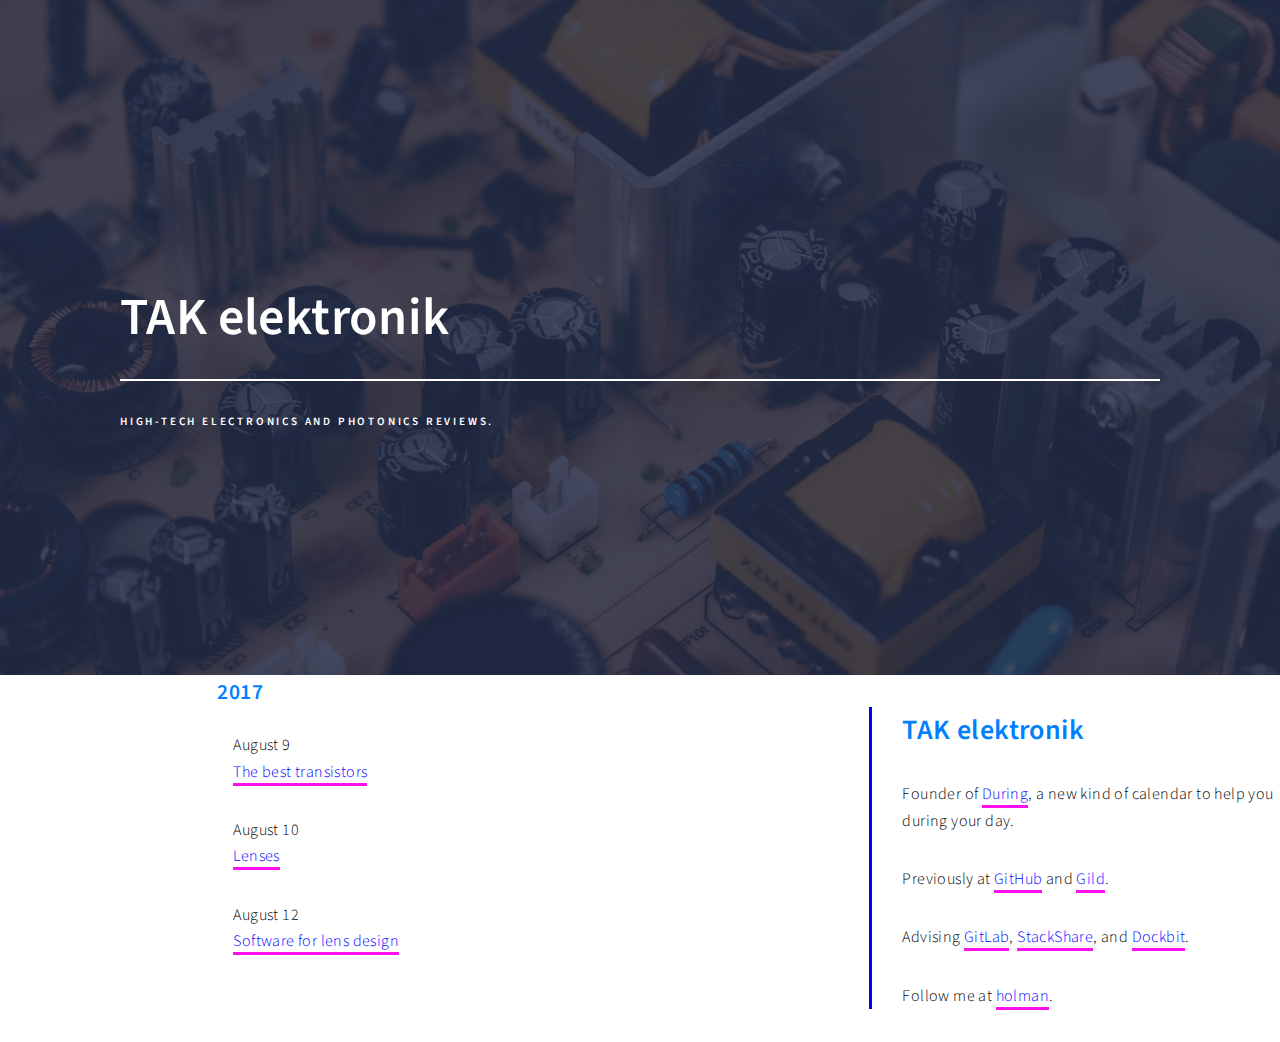
==== index.html @ 02c99e0f "pages updates" ====
<!DOCTYPE HTML>
<!--
	Forty by HTML5 UP
	html5up.net | @ajlkn
	Free for personal and commercial use under the CCA 3.0 license (html5up.net/license)
-->
<html>
<head>
	<title>TAK Elektronik</title>
	<meta charset="utf-8" />
	<meta name="viewport" content="width=device-width, initial-scale=1, user-scalable=no" />
	<!--[if lte IE 8]><script src="assets/js/ie/html5shiv.js"></script><![endif]-->
	<link rel="stylesheet" href="assets/css/main.css" />
	<!--[if lte IE 9]><link rel="stylesheet" href="assets/css/ie9.css" /><![endif]-->
	<!--[if lte IE 8]><link rel="stylesheet" href="assets/css/ie8.css" /><![endif]-->

	<script>
	(function(i,s,o,g,r,a,m){i['GoogleAnalyticsObject']=r;i[r]=i[r]||function(){
		(i[r].q=i[r].q||[]).push(arguments)},i[r].l=1*new Date();a=s.createElement(o),
		m=s.getElementsByTagName(o)[0];a.async=1;a.src=g;m.parentNode.insertBefore(a,m)
	})(window,document,'script','https://www.google-analytics.com/analytics.js','ga');

	ga('create', 'UA-43130832-2', 'auto');
	ga('send', 'pageview');

	</script>
</head>
<body>

<!-- Wrapper -->
<div id="wrapper">

	<!-- Banner image -->
	<section id="banner" class="major">
		<div class="inner">
			<header class="major">
				<h1 style="color:#ffffff">TAK elektronik</h1>
			</header>
			<div class="content">
				<p style="color:#ffffff">High-tech electronics and photonics reviews.
				</p>
			</div>
		</div>
	</section>

	<!-- Review Entries -->
	<div id="main">
		<section>
			<div class="row">
				<div class="2u">
					<p></p>
				</div>
				<div class="6u 12u$(small)">
					<h3>2017</h3>

					<ul>
						<span>August 9</span>
						<p>
							<a href="/posts/women-in-the-room">The best transistors</a>
						</p>
					</ul>



					<ul>
						<span>August 10</span>
						<p>
							<a href="/posts/three-quotes-from-early-githubbers" class="f4">Lenses</a>
						</p>
					</ul>



					<ul>
						<span>August 12</span>
						<p>
							<a href="/posts/start-up-your-startup" class="f4">Software for lens design</a>
						</p>
					</ul>
				</div>

				<div class="4u 12u$(small)">
					<div>
						<p>
						</p>
					</div>
					<div style="border-left:solid blue 3px; padding-left: 30px">
						<h2>
							<a href="/">TAK elektronik</a>
						</h2>


						<p>Founder of <a href="http://during.com">During</a>, a new kind of calendar to help you during your day.</p>
						<p>Previously at <a href="https://twitter.com/github">GitHub</a> and <a href="https://twitter.com/gild">Gild</a>.</p>
						<p>Advising <a href="https://gitlab.com">GitLab</a>, <a href="https://stackshare.io">StackShare</a>, and <a href="https://dockbit.com">Dockbit</a>.</p>
						<p>Follow me at <a href="https://twitter.com/holman"><span class="ss-twitter f6 primary v-mid"></span> holman</a>.</p>
					</div>
				</div>
			</div>
		</section>
	</div>
</div>
<!-- Contact -->

<!-- Scripts -->
			<script src="assets/js/jquery.min.js"></script>
			<script src="assets/js/jquery.scrolly.min.js"></script>
			<script src="assets/js/jquery.scrollex.min.js"></script>
			<script src="assets/js/skel.min.js"></script>
			<script src="assets/js/util.js"></script>
			<!--[if lte IE 8]><script src="assets/js/ie/respond.min.js"></script><![endif]-->
			<script src="assets/js/main.js"></script>

	</body>
</html>
---- assets/css/main.css ----
@import url(font-awesome.min.css);
@import url("https://fonts.googleapis.com/css?family=Source+Sans+Pro:300,300italic,600,600italic");

/*
	Forty by HTML5 UP
	html5up.net | @ajlkn
	Free for personal and commercial use under the CCA 3.0 license (html5up.net/license)
*/

/* Reset */

	html, body, div, span, applet, object, iframe, h1, h2, h3, h4, h5, h6, p, blockquote, pre, a, abbr, acronym, address, big, cite, code, del, dfn, em, img, ins, kbd, q, s, samp, small, strike, strong, sub, sup, tt, var, b, u, i, center, dl, dt, dd, ol, ul, li, fieldset, form, label, legend, table, caption, tbody, tfoot, thead, tr, th, td, article, aside, canvas, details, embed, figure, figcaption, footer, header, hgroup, menu, nav, output, ruby, section, summary, time, mark, audio, video {
		margin: 0;
		padding: 0;
		border: 0;
		font-size: 100%;
		font: inherit;
		vertical-align: baseline;
	}

	article, aside, details, figcaption, figure, footer, header, hgroup, menu, nav, section {
		display: block;
	}

	body {
		line-height: 1;
	}

	ol, ul {
		list-style: none;
	}

	blockquote, q {
		quotes: none;
	}

	blockquote:before, blockquote:after, q:before, q:after {
		content: '';
		content: none;
	}

	table {
		border-collapse: collapse;
		border-spacing: 0;
	}

	body {
		-webkit-text-size-adjust: none;
	}

/* Box Model */

	*, *:before, *:after {
		-moz-box-sizing: border-box;
		-webkit-box-sizing: border-box;
		box-sizing: border-box;
	}

/* Grid */

	.row {
		border-bottom: solid 1px transparent;
		-moz-box-sizing: border-box;
		-webkit-box-sizing: border-box;
		box-sizing: border-box;
	}

	.row > * {
		float: left;
		-moz-box-sizing: border-box;
		-webkit-box-sizing: border-box;
		box-sizing: border-box;
	}

	.row:after, .row:before {
		content: '';
		display: block;
		clear: both;
		height: 0;
	}

	.row.uniform > * > :first-child {
		margin-top: 0;
	}

	.row.uniform > * > :last-child {
		margin-bottom: 0;
	}

	.row.\30 \25 > * {
		padding: 0 0 0 0em;
	}

	.row.\30 \25 {
		margin: 0 0 -1px 0em;
	}

	.row.uniform.\30 \25 > * {
		padding: 0em 0 0 0em;
	}

	.row.uniform.\30 \25 {
		margin: 0em 0 -1px 0em;
	}

	.row > * {
		padding: 0 0 0 2em;
	}

	.row {
		margin: 0 0 -1px -2em;
	}

	.row.uniform > * {
		padding: 2em 0 0 2em;
	}

	.row.uniform {
		margin: -2em 0 -1px -2em;
	}

	.row.\32 00\25 > * {
		padding: 0 0 0 4em;
	}

	.row.\32 00\25 {
		margin: 0 0 -1px -4em;
	}

	.row.uniform.\32 00\25 > * {
		padding: 4em 0 0 4em;
	}

	.row.uniform.\32 00\25 {
		margin: -4em 0 -1px -4em;
	}

	.row.\31 50\25 > * {
		padding: 0 0 0 3em;
	}

	.row.\31 50\25 {
		margin: 0 0 -1px -3em;
	}

	.row.uniform.\31 50\25 > * {
		padding: 3em 0 0 3em;
	}

	.row.uniform.\31 50\25 {
		margin: -3em 0 -1px -3em;
	}

	.row.\35 0\25 > * {
		padding: 0 0 0 1em;
	}

	.row.\35 0\25 {
		margin: 0 0 -1px -1em;
	}

	.row.uniform.\35 0\25 > * {
		padding: 1em 0 0 1em;
	}

	.row.uniform.\35 0\25 {
		margin: -1em 0 -1px -1em;
	}

	.row.\32 5\25 > * {
		padding: 0 0 0 0.5em;
	}

	.row.\32 5\25 {
		margin: 0 0 -1px -0.5em;
	}

	.row.uniform.\32 5\25 > * {
		padding: 0.5em 0 0 0.5em;
	}

	.row.uniform.\32 5\25 {
		margin: -0.5em 0 -1px -0.5em;
	}

	.\31 2u, .\31 2u\24 {
		width: 100%;
		clear: none;
		margin-left: 0;
	}

	.\31 1u, .\31 1u\24 {
		width: 91.6666666667%;
		clear: none;
		margin-left: 0;
	}

	.\31 0u, .\31 0u\24 {
		width: 83.3333333333%;
		clear: none;
		margin-left: 0;
	}

	.\39 u, .\39 u\24 {
		width: 75%;
		clear: none;
		margin-left: 0;
	}

	.\38 u, .\38 u\24 {
		width: 66.6666666667%;
		clear: none;
		margin-left: 0;
	}

	.\37 u, .\37 u\24 {
		width: 58.3333333333%;
		clear: none;
		margin-left: 0;
	}

	.\36 u, .\36 u\24 {
		width: 50%;
		clear: none;
		margin-left: 0;
	}

	.\35 u, .\35 u\24 {
		width: 41.6666666667%;
		clear: none;
		margin-left: 0;
	}

	.\34 u, .\34 u\24 {
		width: 33.3333333333%;
		clear: none;
		margin-left: 0;
	}

	.\33 u, .\33 u\24 {
		width: 25%;
		clear: none;
		margin-left: 0;
	}

	.\32 u, .\32 u\24 {
		width: 16.6666666667%;
		clear: none;
		margin-left: 0;
	}

	.\31 u, .\31 u\24 {
		width: 8.3333333333%;
		clear: none;
		margin-left: 0;
	}

	.\31 2u\24 + *,
	.\31 1u\24 + *,
	.\31 0u\24 + *,
	.\39 u\24 + *,
	.\38 u\24 + *,
	.\37 u\24 + *,
	.\36 u\24 + *,
	.\35 u\24 + *,
	.\34 u\24 + *,
	.\33 u\24 + *,
	.\32 u\24 + *,
	.\31 u\24 + * {
		clear: left;
	}

	.\-11u {
		margin-left: 91.66667%;
	}

	.\-10u {
		margin-left: 83.33333%;
	}

	.\-9u {
		margin-left: 75%;
	}

	.\-8u {
		margin-left: 66.66667%;
	}

	.\-7u {
		margin-left: 58.33333%;
	}

	.\-6u {
		margin-left: 50%;
	}

	.\-5u {
		margin-left: 41.66667%;
	}

	.\-4u {
		margin-left: 33.33333%;
	}

	.\-3u {
		margin-left: 25%;
	}

	.\-2u {
		margin-left: 16.66667%;
	}

	.\-1u {
		margin-left: 8.33333%;
	}

	@media screen and (max-width: 1680px) {

		.row > * {
			padding: 0 0 0 2em;
		}

		.row {
			margin: 0 0 -1px -2em;
		}

		.row.uniform > * {
			padding: 2em 0 0 2em;
		}

		.row.uniform {
			margin: -2em 0 -1px -2em;
		}

		.row.\32 00\25 > * {
			padding: 0 0 0 4em;
		}

		.row.\32 00\25 {
			margin: 0 0 -1px -4em;
		}

		.row.uniform.\32 00\25 > * {
			padding: 4em 0 0 4em;
		}

		.row.uniform.\32 00\25 {
			margin: -4em 0 -1px -4em;
		}

		.row.\31 50\25 > * {
			padding: 0 0 0 3em;
		}

		.row.\31 50\25 {
			margin: 0 0 -1px -3em;
		}

		.row.uniform.\31 50\25 > * {
			padding: 3em 0 0 3em;
		}

		.row.uniform.\31 50\25 {
			margin: -3em 0 -1px -3em;
		}

		.row.\35 0\25 > * {
			padding: 0 0 0 1em;
		}

		.row.\35 0\25 {
			margin: 0 0 -1px -1em;
		}

		.row.uniform.\35 0\25 > * {
			padding: 1em 0 0 1em;
		}

		.row.uniform.\35 0\25 {
			margin: -1em 0 -1px -1em;
		}

		.row.\32 5\25 > * {
			padding: 0 0 0 0.5em;
		}

		.row.\32 5\25 {
			margin: 0 0 -1px -0.5em;
		}

		.row.uniform.\32 5\25 > * {
			padding: 0.5em 0 0 0.5em;
		}

		.row.uniform.\32 5\25 {
			margin: -0.5em 0 -1px -0.5em;
		}

		.\31 2u\28xlarge\29, .\31 2u\24\28xlarge\29 {
			width: 100%;
			clear: none;
			margin-left: 0;
		}

		.\31 1u\28xlarge\29, .\31 1u\24\28xlarge\29 {
			width: 91.6666666667%;
			clear: none;
			margin-left: 0;
		}

		.\31 0u\28xlarge\29, .\31 0u\24\28xlarge\29 {
			width: 83.3333333333%;
			clear: none;
			margin-left: 0;
		}

		.\39 u\28xlarge\29, .\39 u\24\28xlarge\29 {
			width: 75%;
			clear: none;
			margin-left: 0;
		}

		.\38 u\28xlarge\29, .\38 u\24\28xlarge\29 {
			width: 66.6666666667%;
			clear: none;
			margin-left: 0;
		}

		.\37 u\28xlarge\29, .\37 u\24\28xlarge\29 {
			width: 58.3333333333%;
			clear: none;
			margin-left: 0;
		}

		.\36 u\28xlarge\29, .\36 u\24\28xlarge\29 {
			width: 50%;
			clear: none;
			margin-left: 0;
		}

		.\35 u\28xlarge\29, .\35 u\24\28xlarge\29 {
			width: 41.6666666667%;
			clear: none;
			margin-left: 0;
		}

		.\34 u\28xlarge\29, .\34 u\24\28xlarge\29 {
			width: 33.3333333333%;
			clear: none;
			margin-left: 0;
		}

		.\33 u\28xlarge\29, .\33 u\24\28xlarge\29 {
			width: 25%;
			clear: none;
			margin-left: 0;
		}

		.\32 u\28xlarge\29, .\32 u\24\28xlarge\29 {
			width: 16.6666666667%;
			clear: none;
			margin-left: 0;
		}

		.\31 u\28xlarge\29, .\31 u\24\28xlarge\29 {
			width: 8.3333333333%;
			clear: none;
			margin-left: 0;
		}

		.\31 2u\24\28xlarge\29 + *,
		.\31 1u\24\28xlarge\29 + *,
		.\31 0u\24\28xlarge\29 + *,
		.\39 u\24\28xlarge\29 + *,
		.\38 u\24\28xlarge\29 + *,
		.\37 u\24\28xlarge\29 + *,
		.\36 u\24\28xlarge\29 + *,
		.\35 u\24\28xlarge\29 + *,
		.\34 u\24\28xlarge\29 + *,
		.\33 u\24\28xlarge\29 + *,
		.\32 u\24\28xlarge\29 + *,
		.\31 u\24\28xlarge\29 + * {
			clear: left;
		}

		.\-11u\28xlarge\29 {
			margin-left: 91.66667%;
		}

		.\-10u\28xlarge\29 {
			margin-left: 83.33333%;
		}

		.\-9u\28xlarge\29 {
			margin-left: 75%;
		}

		.\-8u\28xlarge\29 {
			margin-left: 66.66667%;
		}

		.\-7u\28xlarge\29 {
			margin-left: 58.33333%;
		}

		.\-6u\28xlarge\29 {
			margin-left: 50%;
		}

		.\-5u\28xlarge\29 {
			margin-left: 41.66667%;
		}

		.\-4u\28xlarge\29 {
			margin-left: 33.33333%;
		}

		.\-3u\28xlarge\29 {
			margin-left: 25%;
		}

		.\-2u\28xlarge\29 {
			margin-left: 16.66667%;
		}

		.\-1u\28xlarge\29 {
			margin-left: 8.33333%;
		}

	}

	@media screen and (max-width: 1280px) {

		.row > * {
			padding: 0 0 0 1.5em;
		}

		.row {
			margin: 0 0 -1px -1.5em;
		}

		.row.uniform > * {
			padding: 1.5em 0 0 1.5em;
		}

		.row.uniform {
			margin: -1.5em 0 -1px -1.5em;
		}

		.row.\32 00\25 > * {
			padding: 0 0 0 3em;
		}

		.row.\32 00\25 {
			margin: 0 0 -1px -3em;
		}

		.row.uniform.\32 00\25 > * {
			padding: 3em 0 0 3em;
		}

		.row.uniform.\32 00\25 {
			margin: -3em 0 -1px -3em;
		}

		.row.\31 50\25 > * {
			padding: 0 0 0 2.25em;
		}

		.row.\31 50\25 {
			margin: 0 0 -1px -2.25em;
		}

		.row.uniform.\31 50\25 > * {
			padding: 2.25em 0 0 2.25em;
		}

		.row.uniform.\31 50\25 {
			margin: -2.25em 0 -1px -2.25em;
		}

		.row.\35 0\25 > * {
			padding: 0 0 0 0.75em;
		}

		.row.\35 0\25 {
			margin: 0 0 -1px -0.75em;
		}

		.row.uniform.\35 0\25 > * {
			padding: 0.75em 0 0 0.75em;
		}

		.row.uniform.\35 0\25 {
			margin: -0.75em 0 -1px -0.75em;
		}

		.row.\32 5\25 > * {
			padding: 0 0 0 0.375em;
		}

		.row.\32 5\25 {
			margin: 0 0 -1px -0.375em;
		}

		.row.uniform.\32 5\25 > * {
			padding: 0.375em 0 0 0.375em;
		}

		.row.uniform.\32 5\25 {
			margin: -0.375em 0 -1px -0.375em;
		}

		.\31 2u\28large\29, .\31 2u\24\28large\29 {
			width: 100%;
			clear: none;
			margin-left: 0;
		}

		.\31 1u\28large\29, .\31 1u\24\28large\29 {
			width: 91.6666666667%;
			clear: none;
			margin-left: 0;
		}

		.\31 0u\28large\29, .\31 0u\24\28large\29 {
			width: 83.3333333333%;
			clear: none;
			margin-left: 0;
		}

		.\39 u\28large\29, .\39 u\24\28large\29 {
			width: 75%;
			clear: none;
			margin-left: 0;
		}

		.\38 u\28large\29, .\38 u\24\28large\29 {
			width: 66.6666666667%;
			clear: none;
			margin-left: 0;
		}

		.\37 u\28large\29, .\37 u\24\28large\29 {
			width: 58.3333333333%;
			clear: none;
			margin-left: 0;
		}

		.\36 u\28large\29, .\36 u\24\28large\29 {
			width: 50%;
			clear: none;
			margin-left: 0;
		}

		.\35 u\28large\29, .\35 u\24\28large\29 {
			width: 41.6666666667%;
			clear: none;
			margin-left: 0;
		}

		.\34 u\28large\29, .\34 u\24\28large\29 {
			width: 33.3333333333%;
			clear: none;
			margin-left: 0;
		}

		.\33 u\28large\29, .\33 u\24\28large\29 {
			width: 25%;
			clear: none;
			margin-left: 0;
		}

		.\32 u\28large\29, .\32 u\24\28large\29 {
			width: 16.6666666667%;
			clear: none;
			margin-left: 0;
		}

		.\31 u\28large\29, .\31 u\24\28large\29 {
			width: 8.3333333333%;
			clear: none;
			margin-left: 0;
		}

		.\31 2u\24\28large\29 + *,
		.\31 1u\24\28large\29 + *,
		.\31 0u\24\28large\29 + *,
		.\39 u\24\28large\29 + *,
		.\38 u\24\28large\29 + *,
		.\37 u\24\28large\29 + *,
		.\36 u\24\28large\29 + *,
		.\35 u\24\28large\29 + *,
		.\34 u\24\28large\29 + *,
		.\33 u\24\28large\29 + *,
		.\32 u\24\28large\29 + *,
		.\31 u\24\28large\29 + * {
			clear: left;
		}

		.\-11u\28large\29 {
			margin-left: 91.66667%;
		}

		.\-10u\28large\29 {
			margin-left: 83.33333%;
		}

		.\-9u\28large\29 {
			margin-left: 75%;
		}

		.\-8u\28large\29 {
			margin-left: 66.66667%;
		}

		.\-7u\28large\29 {
			margin-left: 58.33333%;
		}

		.\-6u\28large\29 {
			margin-left: 50%;
		}

		.\-5u\28large\29 {
			margin-left: 41.66667%;
		}

		.\-4u\28large\29 {
			margin-left: 33.33333%;
		}

		.\-3u\28large\29 {
			margin-left: 25%;
		}

		.\-2u\28large\29 {
			margin-left: 16.66667%;
		}

		.\-1u\28large\29 {
			margin-left: 8.33333%;
		}

	}

	@media screen and (max-width: 980px) {

		.row > * {
			padding: 0 0 0 1.5em;
		}

		.row {
			margin: 0 0 -1px -1.5em;
		}

		.row.uniform > * {
			padding: 1.5em 0 0 1.5em;
		}

		.row.uniform {
			margin: -1.5em 0 -1px -1.5em;
		}

		.row.\32 00\25 > * {
			padding: 0 0 0 3em;
		}

		.row.\32 00\25 {
			margin: 0 0 -1px -3em;
		}

		.row.uniform.\32 00\25 > * {
			padding: 3em 0 0 3em;
		}

		.row.uniform.\32 00\25 {
			margin: -3em 0 -1px -3em;
		}

		.row.\31 50\25 > * {
			padding: 0 0 0 2.25em;
		}

		.row.\31 50\25 {
			margin: 0 0 -1px -2.25em;
		}

		.row.uniform.\31 50\25 > * {
			padding: 2.25em 0 0 2.25em;
		}

		.row.uniform.\31 50\25 {
			margin: -2.25em 0 -1px -2.25em;
		}

		.row.\35 0\25 > * {
			padding: 0 0 0 0.75em;
		}

		.row.\35 0\25 {
			margin: 0 0 -1px -0.75em;
		}

		.row.uniform.\35 0\25 > * {
			padding: 0.75em 0 0 0.75em;
		}

		.row.uniform.\35 0\25 {
			margin: -0.75em 0 -1px -0.75em;
		}

		.row.\32 5\25 > * {
			padding: 0 0 0 0.375em;
		}

		.row.\32 5\25 {
			margin: 0 0 -1px -0.375em;
		}

		.row.uniform.\32 5\25 > * {
			padding: 0.375em 0 0 0.375em;
		}

		.row.uniform.\32 5\25 {
			margin: -0.375em 0 -1px -0.375em;
		}

		.\31 2u\28medium\29, .\31 2u\24\28medium\29 {
			width: 100%;
			clear: none;
			margin-left: 0;
		}

		.\31 1u\28medium\29, .\31 1u\24\28medium\29 {
			width: 91.6666666667%;
			clear: none;
			margin-left: 0;
		}

		.\31 0u\28medium\29, .\31 0u\24\28medium\29 {
			width: 83.3333333333%;
			clear: none;
			margin-left: 0;
		}

		.\39 u\28medium\29, .\39 u\24\28medium\29 {
			width: 75%;
			clear: none;
			margin-left: 0;
		}

		.\38 u\28medium\29, .\38 u\24\28medium\29 {
			width: 66.6666666667%;
			clear: none;
			margin-left: 0;
		}

		.\37 u\28medium\29, .\37 u\24\28medium\29 {
			width: 58.3333333333%;
			clear: none;
			margin-left: 0;
		}

		.\36 u\28medium\29, .\36 u\24\28medium\29 {
			width: 50%;
			clear: none;
			margin-left: 0;
		}

		.\35 u\28medium\29, .\35 u\24\28medium\29 {
			width: 41.6666666667%;
			clear: none;
			margin-left: 0;
		}

		.\34 u\28medium\29, .\34 u\24\28medium\29 {
			width: 33.3333333333%;
			clear: none;
			margin-left: 0;
		}

		.\33 u\28medium\29, .\33 u\24\28medium\29 {
			width: 25%;
			clear: none;
			margin-left: 0;
		}

		.\32 u\28medium\29, .\32 u\24\28medium\29 {
			width: 16.6666666667%;
			clear: none;
			margin-left: 0;
		}

		.\31 u\28medium\29, .\31 u\24\28medium\29 {
			width: 8.3333333333%;
			clear: none;
			margin-left: 0;
		}

		.\31 2u\24\28medium\29 + *,
		.\31 1u\24\28medium\29 + *,
		.\31 0u\24\28medium\29 + *,
		.\39 u\24\28medium\29 + *,
		.\38 u\24\28medium\29 + *,
		.\37 u\24\28medium\29 + *,
		.\36 u\24\28medium\29 + *,
		.\35 u\24\28medium\29 + *,
		.\34 u\24\28medium\29 + *,
		.\33 u\24\28medium\29 + *,
		.\32 u\24\28medium\29 + *,
		.\31 u\24\28medium\29 + * {
			clear: left;
		}

		.\-11u\28medium\29 {
			margin-left: 91.66667%;
		}

		.\-10u\28medium\29 {
			margin-left: 83.33333%;
		}

		.\-9u\28medium\29 {
			margin-left: 75%;
		}

		.\-8u\28medium\29 {
			margin-left: 66.66667%;
		}

		.\-7u\28medium\29 {
			margin-left: 58.33333%;
		}

		.\-6u\28medium\29 {
			margin-left: 50%;
		}

		.\-5u\28medium\29 {
			margin-left: 41.66667%;
		}

		.\-4u\28medium\29 {
			margin-left: 33.33333%;
		}

		.\-3u\28medium\29 {
			margin-left: 25%;
		}

		.\-2u\28medium\29 {
			margin-left: 16.66667%;
		}

		.\-1u\28medium\29 {
			margin-left: 8.33333%;
		}

	}

	@media screen and (max-width: 736px) {

		.row > * {
			padding: 0 0 0 1.25em;
		}

		.row {
			margin: 0 0 -1px -1.25em;
		}

		.row.uniform > * {
			padding: 1.25em 0 0 1.25em;
		}

		.row.uniform {
			margin: -1.25em 0 -1px -1.25em;
		}

		.row.\32 00\25 > * {
			padding: 0 0 0 2.5em;
		}

		.row.\32 00\25 {
			margin: 0 0 -1px -2.5em;
		}

		.row.uniform.\32 00\25 > * {
			padding: 2.5em 0 0 2.5em;
		}

		.row.uniform.\32 00\25 {
			margin: -2.5em 0 -1px -2.5em;
		}

		.row.\31 50\25 > * {
			padding: 0 0 0 1.875em;
		}

		.row.\31 50\25 {
			margin: 0 0 -1px -1.875em;
		}

		.row.uniform.\31 50\25 > * {
			padding: 1.875em 0 0 1.875em;
		}

		.row.uniform.\31 50\25 {
			margin: -1.875em 0 -1px -1.875em;
		}

		.row.\35 0\25 > * {
			padding: 0 0 0 0.625em;
		}

		.row.\35 0\25 {
			margin: 0 0 -1px -0.625em;
		}

		.row.uniform.\35 0\25 > * {
			padding: 0.625em 0 0 0.625em;
		}

		.row.uniform.\35 0\25 {
			margin: -0.625em 0 -1px -0.625em;
		}

		.row.\32 5\25 > * {
			padding: 0 0 0 0.3125em;
		}

		.row.\32 5\25 {
			margin: 0 0 -1px -0.3125em;
		}

		.row.uniform.\32 5\25 > * {
			padding: 0.3125em 0 0 0.3125em;
		}

		.row.uniform.\32 5\25 {
			margin: -0.3125em 0 -1px -0.3125em;
		}

		.\31 2u\28small\29, .\31 2u\24\28small\29 {
			width: 100%;
			clear: none;
			margin-left: 0;
		}

		.\31 1u\28small\29, .\31 1u\24\28small\29 {
			width: 91.6666666667%;
			clear: none;
			margin-left: 0;
		}

		.\31 0u\28small\29, .\31 0u\24\28small\29 {
			width: 83.3333333333%;
			clear: none;
			margin-left: 0;
		}

		.\39 u\28small\29, .\39 u\24\28small\29 {
			width: 75%;
			clear: none;
			margin-left: 0;
		}

		.\38 u\28small\29, .\38 u\24\28small\29 {
			width: 66.6666666667%;
			clear: none;
			margin-left: 0;
		}

		.\37 u\28small\29, .\37 u\24\28small\29 {
			width: 58.3333333333%;
			clear: none;
			margin-left: 0;
		}

		.\36 u\28small\29, .\36 u\24\28small\29 {
			width: 50%;
			clear: none;
			margin-left: 0;
		}

		.\35 u\28small\29, .\35 u\24\28small\29 {
			width: 41.6666666667%;
			clear: none;
			margin-left: 0;
		}

		.\34 u\28small\29, .\34 u\24\28small\29 {
			width: 33.3333333333%;
			clear: none;
			margin-left: 0;
		}

		.\33 u\28small\29, .\33 u\24\28small\29 {
			width: 25%;
			clear: none;
			margin-left: 0;
		}

		.\32 u\28small\29, .\32 u\24\28small\29 {
			width: 16.6666666667%;
			clear: none;
			margin-left: 0;
		}

		.\31 u\28small\29, .\31 u\24\28small\29 {
			width: 8.3333333333%;
			clear: none;
			margin-left: 0;
		}

		.\31 2u\24\28small\29 + *,
		.\31 1u\24\28small\29 + *,
		.\31 0u\24\28small\29 + *,
		.\39 u\24\28small\29 + *,
		.\38 u\24\28small\29 + *,
		.\37 u\24\28small\29 + *,
		.\36 u\24\28small\29 + *,
		.\35 u\24\28small\29 + *,
		.\34 u\24\28small\29 + *,
		.\33 u\24\28small\29 + *,
		.\32 u\24\28small\29 + *,
		.\31 u\24\28small\29 + * {
			clear: left;
		}

		.\-11u\28small\29 {
			margin-left: 91.66667%;
		}

		.\-10u\28small\29 {
			margin-left: 83.33333%;
		}

		.\-9u\28small\29 {
			margin-left: 75%;
		}

		.\-8u\28small\29 {
			margin-left: 66.66667%;
		}

		.\-7u\28small\29 {
			margin-left: 58.33333%;
		}

		.\-6u\28small\29 {
			margin-left: 50%;
		}

		.\-5u\28small\29 {
			margin-left: 41.66667%;
		}

		.\-4u\28small\29 {
			margin-left: 33.33333%;
		}

		.\-3u\28small\29 {
			margin-left: 25%;
		}

		.\-2u\28small\29 {
			margin-left: 16.66667%;
		}

		.\-1u\28small\29 {
			margin-left: 8.33333%;
		}

	}

	@media screen and (max-width: 480px) {

		.row > * {
			padding: 0 0 0 1.25em;
		}

		.row {
			margin: 0 0 -1px -1.25em;
		}

		.row.uniform > * {
			padding: 1.25em 0 0 1.25em;
		}

		.row.uniform {
			margin: -1.25em 0 -1px -1.25em;
		}

		.row.\32 00\25 > * {
			padding: 0 0 0 2.5em;
		}

		.row.\32 00\25 {
			margin: 0 0 -1px -2.5em;
		}

		.row.uniform.\32 00\25 > * {
			padding: 2.5em 0 0 2.5em;
		}

		.row.uniform.\32 00\25 {
			margin: -2.5em 0 -1px -2.5em;
		}

		.row.\31 50\25 > * {
			padding: 0 0 0 1.875em;
		}

		.row.\31 50\25 {
			margin: 0 0 -1px -1.875em;
		}

		.row.uniform.\31 50\25 > * {
			padding: 1.875em 0 0 1.875em;
		}

		.row.uniform.\31 50\25 {
			margin: -1.875em 0 -1px -1.875em;
		}

		.row.\35 0\25 > * {
			padding: 0 0 0 0.625em;
		}

		.row.\35 0\25 {
			margin: 0 0 -1px -0.625em;
		}

		.row.uniform.\35 0\25 > * {
			padding: 0.625em 0 0 0.625em;
		}

		.row.uniform.\35 0\25 {
			margin: -0.625em 0 -1px -0.625em;
		}

		.row.\32 5\25 > * {
			padding: 0 0 0 0.3125em;
		}

		.row.\32 5\25 {
			margin: 0 0 -1px -0.3125em;
		}

		.row.uniform.\32 5\25 > * {
			padding: 0.3125em 0 0 0.3125em;
		}

		.row.uniform.\32 5\25 {
			margin: -0.3125em 0 -1px -0.3125em;
		}

		.\31 2u\28xsmall\29, .\31 2u\24\28xsmall\29 {
			width: 100%;
			clear: none;
			margin-left: 0;
		}

		.\31 1u\28xsmall\29, .\31 1u\24\28xsmall\29 {
			width: 91.6666666667%;
			clear: none;
			margin-left: 0;
		}

		.\31 0u\28xsmall\29, .\31 0u\24\28xsmall\29 {
			width: 83.3333333333%;
			clear: none;
			margin-left: 0;
		}

		.\39 u\28xsmall\29, .\39 u\24\28xsmall\29 {
			width: 75%;
			clear: none;
			margin-left: 0;
		}

		.\38 u\28xsmall\29, .\38 u\24\28xsmall\29 {
			width: 66.6666666667%;
			clear: none;
			margin-left: 0;
		}

		.\37 u\28xsmall\29, .\37 u\24\28xsmall\29 {
			width: 58.3333333333%;
			clear: none;
			margin-left: 0;
		}

		.\36 u\28xsmall\29, .\36 u\24\28xsmall\29 {
			width: 50%;
			clear: none;
			margin-left: 0;
		}

		.\35 u\28xsmall\29, .\35 u\24\28xsmall\29 {
			width: 41.6666666667%;
			clear: none;
			margin-left: 0;
		}

		.\34 u\28xsmall\29, .\34 u\24\28xsmall\29 {
			width: 33.3333333333%;
			clear: none;
			margin-left: 0;
		}

		.\33 u\28xsmall\29, .\33 u\24\28xsmall\29 {
			width: 25%;
			clear: none;
			margin-left: 0;
		}

		.\32 u\28xsmall\29, .\32 u\24\28xsmall\29 {
			width: 16.6666666667%;
			clear: none;
			margin-left: 0;
		}

		.\31 u\28xsmall\29, .\31 u\24\28xsmall\29 {
			width: 8.3333333333%;
			clear: none;
			margin-left: 0;
		}

		.\31 2u\24\28xsmall\29 + *,
		.\31 1u\24\28xsmall\29 + *,
		.\31 0u\24\28xsmall\29 + *,
		.\39 u\24\28xsmall\29 + *,
		.\38 u\24\28xsmall\29 + *,
		.\37 u\24\28xsmall\29 + *,
		.\36 u\24\28xsmall\29 + *,
		.\35 u\24\28xsmall\29 + *,
		.\34 u\24\28xsmall\29 + *,
		.\33 u\24\28xsmall\29 + *,
		.\32 u\24\28xsmall\29 + *,
		.\31 u\24\28xsmall\29 + * {
			clear: left;
		}

		.\-11u\28xsmall\29 {
			margin-left: 91.66667%;
		}

		.\-10u\28xsmall\29 {
			margin-left: 83.33333%;
		}

		.\-9u\28xsmall\29 {
			margin-left: 75%;
		}

		.\-8u\28xsmall\29 {
			margin-left: 66.66667%;
		}

		.\-7u\28xsmall\29 {
			margin-left: 58.33333%;
		}

		.\-6u\28xsmall\29 {
			margin-left: 50%;
		}

		.\-5u\28xsmall\29 {
			margin-left: 41.66667%;
		}

		.\-4u\28xsmall\29 {
			margin-left: 33.33333%;
		}

		.\-3u\28xsmall\29 {
			margin-left: 25%;
		}

		.\-2u\28xsmall\29 {
			margin-left: 16.66667%;
		}

		.\-1u\28xsmall\29 {
			margin-left: 8.33333%;
		}

	}

	@media screen and (max-width: 360px) {

		.row > * {
			padding: 0 0 0 1.25em;
		}

		.row {
			margin: 0 0 -1px -1.25em;
		}

		.row.uniform > * {
			padding: 1.25em 0 0 1.25em;
		}

		.row.uniform {
			margin: -1.25em 0 -1px -1.25em;
		}

		.row.\32 00\25 > * {
			padding: 0 0 0 2.5em;
		}

		.row.\32 00\25 {
			margin: 0 0 -1px -2.5em;
		}

		.row.uniform.\32 00\25 > * {
			padding: 2.5em 0 0 2.5em;
		}

		.row.uniform.\32 00\25 {
			margin: -2.5em 0 -1px -2.5em;
		}

		.row.\31 50\25 > * {
			padding: 0 0 0 1.875em;
		}

		.row.\31 50\25 {
			margin: 0 0 -1px -1.875em;
		}

		.row.uniform.\31 50\25 > * {
			padding: 1.875em 0 0 1.875em;
		}

		.row.uniform.\31 50\25 {
			margin: -1.875em 0 -1px -1.875em;
		}

		.row.\35 0\25 > * {
			padding: 0 0 0 0.625em;
		}

		.row.\35 0\25 {
			margin: 0 0 -1px -0.625em;
		}

		.row.uniform.\35 0\25 > * {
			padding: 0.625em 0 0 0.625em;
		}

		.row.uniform.\35 0\25 {
			margin: -0.625em 0 -1px -0.625em;
		}

		.row.\32 5\25 > * {
			padding: 0 0 0 0.3125em;
		}

		.row.\32 5\25 {
			margin: 0 0 -1px -0.3125em;
		}

		.row.uniform.\32 5\25 > * {
			padding: 0.3125em 0 0 0.3125em;
		}

		.row.uniform.\32 5\25 {
			margin: -0.3125em 0 -1px -0.3125em;
		}

		.\31 2u\28xxsmall\29, .\31 2u\24\28xxsmall\29 {
			width: 100%;
			clear: none;
			margin-left: 0;
		}

		.\31 1u\28xxsmall\29, .\31 1u\24\28xxsmall\29 {
			width: 91.6666666667%;
			clear: none;
			margin-left: 0;
		}

		.\31 0u\28xxsmall\29, .\31 0u\24\28xxsmall\29 {
			width: 83.3333333333%;
			clear: none;
			margin-left: 0;
		}

		.\39 u\28xxsmall\29, .\39 u\24\28xxsmall\29 {
			width: 75%;
			clear: none;
			margin-left: 0;
		}

		.\38 u\28xxsmall\29, .\38 u\24\28xxsmall\29 {
			width: 66.6666666667%;
			clear: none;
			margin-left: 0;
		}

		.\37 u\28xxsmall\29, .\37 u\24\28xxsmall\29 {
			width: 58.3333333333%;
			clear: none;
			margin-left: 0;
		}

		.\36 u\28xxsmall\29, .\36 u\24\28xxsmall\29 {
			width: 50%;
			clear: none;
			margin-left: 0;
		}

		.\35 u\28xxsmall\29, .\35 u\24\28xxsmall\29 {
			width: 41.6666666667%;
			clear: none;
			margin-left: 0;
		}

		.\34 u\28xxsmall\29, .\34 u\24\28xxsmall\29 {
			width: 33.3333333333%;
			clear: none;
			margin-left: 0;
		}

		.\33 u\28xxsmall\29, .\33 u\24\28xxsmall\29 {
			width: 25%;
			clear: none;
			margin-left: 0;
		}

		.\32 u\28xxsmall\29, .\32 u\24\28xxsmall\29 {
			width: 16.6666666667%;
			clear: none;
			margin-left: 0;
		}

		.\31 u\28xxsmall\29, .\31 u\24\28xxsmall\29 {
			width: 8.3333333333%;
			clear: none;
			margin-left: 0;
		}

		.\31 2u\24\28xxsmall\29 + *,
		.\31 1u\24\28xxsmall\29 + *,
		.\31 0u\24\28xxsmall\29 + *,
		.\39 u\24\28xxsmall\29 + *,
		.\38 u\24\28xxsmall\29 + *,
		.\37 u\24\28xxsmall\29 + *,
		.\36 u\24\28xxsmall\29 + *,
		.\35 u\24\28xxsmall\29 + *,
		.\34 u\24\28xxsmall\29 + *,
		.\33 u\24\28xxsmall\29 + *,
		.\32 u\24\28xxsmall\29 + *,
		.\31 u\24\28xxsmall\29 + * {
			clear: left;
		}

		.\-11u\28xxsmall\29 {
			margin-left: 91.66667%;
		}

		.\-10u\28xxsmall\29 {
			margin-left: 83.33333%;
		}

		.\-9u\28xxsmall\29 {
			margin-left: 75%;
		}

		.\-8u\28xxsmall\29 {
			margin-left: 66.66667%;
		}

		.\-7u\28xxsmall\29 {
			margin-left: 58.33333%;
		}

		.\-6u\28xxsmall\29 {
			margin-left: 50%;
		}

		.\-5u\28xxsmall\29 {
			margin-left: 41.66667%;
		}

		.\-4u\28xxsmall\29 {
			margin-left: 33.33333%;
		}

		.\-3u\28xxsmall\29 {
			margin-left: 25%;
		}

		.\-2u\28xxsmall\29 {
			margin-left: 16.66667%;
		}

		.\-1u\28xxsmall\29 {
			margin-left: 8.33333%;
		}

	}

/* Basic */

	@-ms-viewport {
		width: device-width;
	}

	body {
		-ms-overflow-style: scrollbar;
	}

	@media screen and (max-width: 480px) {

		html, body {
			min-width: 320px;
		}

	}

	body {
		background: #242943;
	}

		body.is-loading *, body.is-loading *:before, body.is-loading *:after {
			-moz-animation: none !important;
			-webkit-animation: none !important;
			-ms-animation: none !important;
			animation: none !important;
			-moz-transition: none !important;
			-webkit-transition: none !important;
			-ms-transition: none !important;
			transition: none !important;
		}

/* Type */

	body, input, select, textarea {
		color: #000000;
		font-family: "Source Sans Pro", Helvetica, sans-serif;
		font-size: 17pt;
		font-weight: 300;
		letter-spacing: 0.025em;
		line-height: 1.65;
	}

		@media screen and (max-width: 1680px) {

			body, input, select, textarea {
				font-size: 14pt;
			}

		}

		@media screen and (max-width: 1280px) {

			body, input, select, textarea {
				font-size: 12pt;
			}

		}

		@media screen and (max-width: 360px) {

			body, input, select, textarea {
				font-size: 11pt;
			}

		}

	a {
		-moz-transition: color 0.2s ease-in-out, border-bottom-color 0.2s ease-in-out;
		-webkit-transition: color 0.2s ease-in-out, border-bottom-color 0.2s ease-in-out;
		-ms-transition: color 0.2s ease-in-out, border-bottom-color 0.2s ease-in-out;
		transition: color 0.2s ease-in-out, border-bottom-color 0.2s ease-in-out;
		border-bottom: solid #ff0ff0;
		color: blue ;
		text-decoration: none ;
	}

		a:hover {
			border-bottom-color: #0000ff;
			color: #0000ff !important;
		}

		a:active {
			color: #53e3fb !important;
		}

	strong, b {
		color: #ffffff;
		font-weight: 600;
	}

	em, i {
		font-style: italic;
	}

	p {
		margin: 0 0 2em 0;
	}

	h1, h2, h3, h4, h5, h6 {
		color: #007fff;
		font-weight: 600;
		line-height: 1.65;
		margin: 0 0 1em 0;
	}

		h1 a, h2 a, h3 a, h4 a, h5 a, h6 a {
			color: inherit;
			border-bottom: 0;
		}

	h1 {
		font-size: 2.5em;
	}

	h2 {
		font-size: 1.75em;
	}

	h3 {
		font-size: 1.35em;
	}

	h4 {
		font-size: 1.1em;
	}

	h5 {
		font-size: 0.9em;
	}

	h6 {
		font-size: 0.7em;
	}

	@media screen and (max-width: 736px) {

		h1 {
			font-size: 2em;
		}

		h2 {
			font-size: 1.5em;
		}

		h3 {
			font-size: 1.25em;
		}

	}

	sub {
		font-size: 0.8em;
		position: relative;
		top: 0.5em;
	}

	sup {
		font-size: 0.8em;
		position: relative;
		top: -0.5em;
	}

	blockquote {
		border-left: solid 4px rgba(212, 212, 255, 0.1);
		font-style: italic;
		margin: 0 0 2em 0;
		padding: 0.5em 0 0.5em 2em;
	}

	code {
		background: rgba(212, 212, 255, 0.035);
		font-family: "Courier New", monospace;
		font-size: 0.9em;
		margin: 0 0.25em;
		padding: 0.25em 0.65em;
	}

	pre {
		-webkit-overflow-scrolling: touch;
		font-family: "Courier New", monospace;
		font-size: 0.9em;
		margin: 0 0 2em 0;
	}

		pre code {
			display: block;
			line-height: 1.75;
			padding: 1em 1.5em;
			overflow-x: auto;
		}

	hr {
		border: 0;
		border-bottom: solid 1px rgba(212, 212, 255, 0.1);
		margin: 2em 0;
	}

		hr.major {
			margin: 3em 0;
		}

	.align-left {
		text-align: left;
	}

	.align-center {
		text-align: center;
	}

	.align-right {
		text-align: right;
	}

/* Section/Article */

	section.special, article.special {
		text-align: center;
	}

	header.major {
		width: -moz-max-content;
		width: -webkit-max-content;
		width: -ms-max-content;
		width: max-content;
		margin-bottom: 2em;
	}

		header.major > :first-child {
			margin-bottom: 0;
			width: calc(100% + 0.5em);
		}

			header.major > :first-child:after {
				content: '';
				background-color: #ffffff;
				display: block;
				height: 2px;
				margin: 0.325em 0 0.5em 0;
				width: 100%;
			}

		header.major > p {
			font-size: 0.7em;
			font-weight: 600;
			letter-spacing: 0.25em;
			margin-bottom: 0;
			text-transform: uppercase;
		}

		body.is-ie header.major > :first-child:after {
			max-width: 9em;
		}

		body.is-ie header.major > h1:after {
			max-width: 100% !important;
		}

	@media screen and (max-width: 736px) {

		header.major > p br {
			display: none;
		}

	}

/* Form */

	form {
		margin: 0 0 2em 0;
	}

		form .field {
			margin: 0 0 2em 0;
		}

			form .field.half {
				width: 50%;
				float: left;
				padding: 0 0 0 1em;
			}

				form .field.half.first {
					padding: 0 1em 0 0;
				}

		form > .actions {
			margin: 2.5em 0 0 0 !important;
		}

		@media screen and (max-width: 736px) {

			form .field {
				margin: 0 0 1.5em 0;
			}

				form .field.half {
					padding: 0 0 0 0.75em;
				}

					form .field.half.first {
						padding: 0 0.75em 0 0;
					}

			form > .actions {
				margin: 2em 0 0 0 !important;
			}

		}

		@media screen and (max-width: 480px) {

			form .field.half {
				width: 100%;
				float: none;
				padding: 0;
			}

				form .field.half.first {
					padding: 0;
				}

		}

	label {
		color: #ffffff;
		display: block;
		font-size: 0.8em;
		font-weight: 600;
		letter-spacing: 0.25em;
		margin: 0 0 1em 0;
		text-transform: uppercase;
	}

	input[type="text"],
	input[type="password"],
	input[type="email"],
	input[type="tel"],
	select,
	textarea {
		-moz-appearance: none;
		-webkit-appearance: none;
		-ms-appearance: none;
		appearance: none;
		background: rgba(212, 212, 255, 0.035);
		border: none;
		border-radius: 0;
		color: inherit;
		display: block;
		outline: 0;
		padding: 0 1em;
		text-decoration: none;
		width: 100%;
	}

		input[type="text"]:invalid,
		input[type="password"]:invalid,
		input[type="email"]:invalid,
		input[type="tel"]:invalid,
		select:invalid,
		textarea:invalid {
			box-shadow: none;
		}

		input[type="text"]:focus,
		input[type="password"]:focus,
		input[type="email"]:focus,
		input[type="tel"]:focus,
		select:focus,
		textarea:focus {
			border-color: #9bf1ff;
			box-shadow: 0 0 0 2px #9bf1ff;
		}

	.select-wrapper {
		text-decoration: none;
		display: block;
		position: relative;
	}

		.select-wrapper:before {
			-moz-osx-font-smoothing: grayscale;
			-webkit-font-smoothing: antialiased;
			font-family: FontAwesome;
			font-style: normal;
			font-weight: normal;
			text-transform: none !important;
		}

		.select-wrapper:before {
			color: rgba(212, 212, 255, 0.1);
			content: '\f078';
			display: block;
			height: 2.75em;
			line-height: 2.75em;
			pointer-events: none;
			position: absolute;
			right: 0;
			text-align: center;
			top: 0;
			width: 2.75em;
		}

		.select-wrapper select::-ms-expand {
			display: none;
		}

	input[type="text"],
	input[type="password"],
	input[type="email"],
	select {
		height: 2.75em;
	}

	textarea {
		padding: 0.75em 1em;
	}

	input[type="checkbox"],
	input[type="radio"] {
		-moz-appearance: none;
		-webkit-appearance: none;
		-ms-appearance: none;
		appearance: none;
		display: block;
		float: left;
		margin-right: -2em;
		opacity: 0;
		width: 1em;
		z-index: -1;
	}

		input[type="checkbox"] + label,
		input[type="radio"] + label {
			text-decoration: none;
			color: #ffffff;
			cursor: pointer;
			display: inline-block;
			font-weight: 300;
			padding-left: 2.65em;
			padding-right: 0.75em;
			position: relative;
		}

			input[type="checkbox"] + label:before,
			input[type="radio"] + label:before {
				-moz-osx-font-smoothing: grayscale;
				-webkit-font-smoothing: antialiased;
				font-family: FontAwesome;
				font-style: normal;
				font-weight: normal;
				text-transform: none !important;
			}

			input[type="checkbox"] + label:before,
			input[type="radio"] + label:before {
				background: rgba(212, 212, 255, 0.035);
				content: '';
				display: inline-block;
				height: 1.65em;
				left: 0;
				letter-spacing: 0;
				line-height: 1.58125em;
				position: absolute;
				text-align: center;
				top: 0;
				width: 1.65em;
			}

		input[type="checkbox"]:checked + label:before,
		input[type="radio"]:checked + label:before {
			background: #ffffff;
			border-color: #9bf1ff;
			content: '\f00c';
			color: #242943;
		}

		input[type="checkbox"]:focus + label:before,
		input[type="radio"]:focus + label:before {
			box-shadow: 0 0 0 2px #9bf1ff;
		}

	input[type="radio"] + label:before {
		border-radius: 100%;
	}

	::-webkit-input-placeholder {
		color: rgba(244, 244, 255, 0.2) !important;
		opacity: 1.0;
	}

	:-moz-placeholder {
		color: rgba(244, 244, 255, 0.2) !important;
		opacity: 1.0;
	}

	::-moz-placeholder {
		color: rgba(244, 244, 255, 0.2) !important;
		opacity: 1.0;
	}

	:-ms-input-placeholder {
		color: rgba(244, 244, 255, 0.2) !important;
		opacity: 1.0;
	}

	.formerize-placeholder {
		color: rgba(244, 244, 255, 0.2) !important;
		opacity: 1.0;
	}

/* Box */

	.box {
		border: solid 3px #0000ff;
		margin-bottom: 2em;
		padding: 1.5em;
	}

		.box > :last-child,
		.box > :last-child > :last-child,
		.box > :last-child > :last-child > :last-child {
			margin-bottom: 0;
		}

		.box.alt {
			border: 0;
			border-radius: 0;
			padding: 0;
		}


/* Icon */

	.icon {
		text-decoration: none;
		border-bottom: none;
		position: relative;
	}

		.icon:before {
			-moz-osx-font-smoothing: grayscale;
			-webkit-font-smoothing: antialiased;
			font-family: FontAwesome;
			font-style: normal;
			font-weight: normal;
			text-transform: none !important;
		}

		.icon > .label {
			display: none;
		}

		.icon.alt:before {
			background-color: #ffffff;
			border-radius: 100%;
			color: #242943;
			display: inline-block;
			height: 2em;
			line-height: 2em;
			text-align: center;
			width: 2em;
		}

	a.icon.alt:before {
		-moz-transition: background-color 0.2s ease-in-out;
		-webkit-transition: background-color 0.2s ease-in-out;
		-ms-transition: background-color 0.2s ease-in-out;
		transition: background-color 0.2s ease-in-out;
	}

	a.icon.alt:hover:before {
		background-color: #6fc3df;
	}

	a.icon.alt:active:before {
		background-color: #37a6cb;
	}

/* Image */

	.image {
		border: 0;
		display: inline-block;
		position: relative;
	}

		.image img {
			display: block;
		}

		.image.left, .image.right {
			max-width: 30%;
		}

			.image.left img, .image.right img {
				width: 100%;
			}

		.image.left {
			float: left;
			margin: 0 1.5em 1.25em 0;
			top: 0.25em;
		}

		.image.right {
			float: right;
			margin: 0 0 1.25em 1.5em;
			top: 0.25em;
		}

		.image.fit {
			display: block;
			margin: 0 0 2em 0;
			width: 100%;
		}

			.image.fit img {
				width: 100%;
			}

		.image.main {
			display: block;
			margin: 2.5em 0;
			width: 100%;
		}

			.image.main img {
				width: 100%;
			}

			@media screen and (max-width: 736px) {

				.image.main {
					margin: 1.5em 0;
				}

			}

/* List */

	ol {
		list-style: decimal;
		margin: 0 0 2em 0;
		padding-left: 1.25em;
	}

		ol li {
			padding-left: 0.25em;
		}

	ul {
		list-style: disc;
		margin: 0 0 2em 0;
		padding-left: 1em;
	}

		ul li {
			padding-left: 0.5em;
		}

		ul.alt {
			list-style: none;
			padding-left: 0;
		}

			ul.alt li {
				border-top: solid 1px rgba(212, 212, 255, 0.1);
				padding: 0.5em 0;
			}

				ul.alt li:first-child {
					border-top: 0;
					padding-top: 0;
				}

		ul.icons {
			cursor: default;
			list-style: none;
			padding-left: 0;
		}

			ul.icons li {
				display: inline-block;
				padding: 0 1em 0 0;
			}

				ul.icons li:last-child {
					padding-right: 0;
				}

			@media screen and (max-width: 736px) {

				ul.icons li {
					padding: 0 0.75em 0 0;
				}

			}

		ul.actions {
			cursor: default;
			list-style: none;
			padding-left: 0;
		}

			ul.actions li {
				display: inline-block;
				padding: 0 1em 0 0;
				vertical-align: middle;
			}

				ul.actions li:last-child {
					padding-right: 0;
				}

			ul.actions.small li {
				padding: 0 1em 0 0;
			}

			ul.actions.vertical li {
				display: block;
				padding: 1em 0 0 0;
			}

				ul.actions.vertical li:first-child {
					padding-top: 0;
				}

				ul.actions.vertical li > * {
					margin-bottom: 0;
				}

			ul.actions.vertical.small li:first-child {
				padding-top: 0;
			}

			ul.actions.fit {
				display: table;
				margin-left: -1em;
				padding: 0;
				table-layout: fixed;
				width: calc(100% + 1em);
			}

				ul.actions.fit li {
					display: table-cell;
					padding: 0 0 0 1em;
				}

					ul.actions.fit li > * {
						margin-bottom: 0;
					}

				ul.actions.fit.small {
					margin-left: -1em;
					width: calc(100% + 1em);
				}

					ul.actions.fit.small li {
						padding: 0 0 0 1em;
					}

	dl {
		margin: 0 0 2em 0;
	}

		dl dt {
			display: block;
			font-weight: 600;
			margin: 0 0 1em 0;
		}

		dl dd {
			margin-left: 2em;
		}

/* Table */

	.table-wrapper {
		-webkit-overflow-scrolling: touch;
		overflow-x: auto;
	}

	table {
		margin: 0 0 2em 0;
		width: 100%;
	}

		table tbody tr {
			border: solid 1px rgba(212, 212, 255, 0.1);
			border-left: 0;
			border-right: 0;
		}

			table tbody tr:nth-child(2n + 1) {
				background-color: rgba(212, 212, 255, 0.035);
			}

		table td {
			padding: 0.75em 0.75em;
		}

		table th {
			color: #ffffff;
			font-size: 0.9em;
			font-weight: 600;
			padding: 0 0.75em 0.75em 0.75em;
			text-align: left;
		}

		table thead {
			border-bottom: solid 2px rgba(212, 212, 255, 0.1);
		}

		table tfoot {
			border-top: solid 2px rgba(212, 212, 255, 0.1);
		}

		table.alt {
			border-collapse: separate;
		}

			table.alt tbody tr td {
				border: solid 1px rgba(212, 212, 255, 0.1);
				border-left-width: 0;
				border-top-width: 0;
			}

				table.alt tbody tr td:first-child {
					border-left-width: 1px;
				}

			table.alt tbody tr:first-child td {
				border-top-width: 1px;
			}

			table.alt thead {
				border-bottom: 0;
			}

			table.alt tfoot {
				border-top: 0;
			}

/* Button */

	input[type="submit"],
	input[type="reset"],
	input[type="button"],
	button,
	.button {
		-moz-appearance: none;
		-webkit-appearance: none;
		-ms-appearance: none;
		appearance: none;
		-moz-transition: background-color 0.2s ease-in-out, box-shadow 0.2s ease-in-out, color 0.2s ease-in-out;
		-webkit-transition: background-color 0.2s ease-in-out, box-shadow 0.2s ease-in-out, color 0.2s ease-in-out;
		-ms-transition: background-color 0.2s ease-in-out, box-shadow 0.2s ease-in-out, color 0.2s ease-in-out;
		transition: background-color 0.2s ease-in-out, box-shadow 0.2s ease-in-out, color 0.2s ease-in-out;
		background-color: transparent;
		border: 0;
		border-radius: 0;
		box-shadow: inset 0 0 0 2px #ffffff;
		color: #ffffff;
		cursor: pointer;
		display: inline-block;
		font-size: 0.8em;
		font-weight: 600;
		height: 3.5em;
		letter-spacing: 0.25em;
		line-height: 3.5em;
		padding: 0 1.75em;
		text-align: center;
		text-decoration: none;
		text-transform: uppercase;
		white-space: nowrap;
	}

		input[type="submit"]:hover, input[type="submit"]:active,
		input[type="reset"]:hover,
		input[type="reset"]:active,
		input[type="button"]:hover,
		input[type="button"]:active,
		button:hover,
		button:active,
		.button:hover,
		.button:active {
			box-shadow: inset 0 0 0 2px #9bf1ff;
			color: #9bf1ff;
		}

		input[type="submit"]:active,
		input[type="reset"]:active,
		input[type="button"]:active,
		button:active,
		.button:active {
			background-color: rgba(155, 241, 255, 0.1);
			box-shadow: inset 0 0 0 2px #53e3fb;
			color: #53e3fb;
		}

		input[type="submit"].icon:before,
		input[type="reset"].icon:before,
		input[type="button"].icon:before,
		button.icon:before,
		.button.icon:before {
			margin-right: 0.5em;
		}

		input[type="submit"].fit,
		input[type="reset"].fit,
		input[type="button"].fit,
		button.fit,
		.button.fit {
			display: block;
			margin: 0 0 1em 0;
			width: 100%;
		}

		input[type="submit"].small,
		input[type="reset"].small,
		input[type="button"].small,
		button.small,
		.button.small {
			font-size: 0.6em;
		}

		input[type="submit"].big,
		input[type="reset"].big,
		input[type="button"].big,
		button.big,
		.button.big {
			font-size: 1.25em;
			height: 3em;
			line-height: 3em;
		}

		input[type="submit"].next,
		input[type="reset"].next,
		input[type="button"].next,
		button.next,
		.button.next {
			padding-right: 4.5em;
			position: relative;
		}

			input[type="submit"].next:before, input[type="submit"].next:after,
			input[type="reset"].next:before,
			input[type="reset"].next:after,
			input[type="button"].next:before,
			input[type="button"].next:after,
			button.next:before,
			button.next:after,
			.button.next:before,
			.button.next:after {
				-moz-transition: opacity 0.2s ease-in-out;
				-webkit-transition: opacity 0.2s ease-in-out;
				-ms-transition: opacity 0.2s ease-in-out;
				transition: opacity 0.2s ease-in-out;
				background-position: center right;
				background-repeat: no-repeat;
				background-size: 36px 24px;
				content: '';
				display: block;
				height: 100%;
				position: absolute;
				right: 1.5em;
				top: 0;
				vertical-align: middle;
				width: 36px;
			}

			input[type="submit"].next:before,
			input[type="reset"].next:before,
			input[type="button"].next:before,
			button.next:before,
			.button.next:before {
				background-image: url("data:image/svg+xml;charset=utf8,%3Csvg xmlns='http://www.w3.org/2000/svg' xmlns:xlink='http://www.w3.org/1999/xlink' width='36px' height='24px' viewBox='0 0 36 24' zoomAndPan='disable'%3E%3Cstyle%3Eline %7B stroke: %23ffffff%3B stroke-width: 2px%3B %7D%3C/style%3E%3Cline x1='0' y1='12' x2='34' y2='12' /%3E%3Cline x1='25' y1='4' x2='34' y2='12.5' /%3E%3Cline x1='25' y1='20' x2='34' y2='11.5' /%3E%3C/svg%3E");
			}

			input[type="submit"].next:after,
			input[type="reset"].next:after,
			input[type="button"].next:after,
			button.next:after,
			.button.next:after {
				background-image: url("data:image/svg+xml;charset=utf8,%3Csvg xmlns='http://www.w3.org/2000/svg' xmlns:xlink='http://www.w3.org/1999/xlink' width='36px' height='24px' viewBox='0 0 36 24' zoomAndPan='disable'%3E%3Cstyle%3Eline %7B stroke: %239bf1ff%3B stroke-width: 2px%3B %7D%3C/style%3E%3Cline x1='0' y1='12' x2='34' y2='12' /%3E%3Cline x1='25' y1='4' x2='34' y2='12.5' /%3E%3Cline x1='25' y1='20' x2='34' y2='11.5' /%3E%3C/svg%3E");
				opacity: 0;
				z-index: 1;
			}

			input[type="submit"].next:hover:after, input[type="submit"].next:active:after,
			input[type="reset"].next:hover:after,
			input[type="reset"].next:active:after,
			input[type="button"].next:hover:after,
			input[type="button"].next:active:after,
			button.next:hover:after,
			button.next:active:after,
			.button.next:hover:after,
			.button.next:active:after {
				opacity: 1;
			}

			@media screen and (max-width: 1280px) {

				input[type="submit"].next,
				input[type="reset"].next,
				input[type="button"].next,
				button.next,
				.button.next {
					padding-right: 5em;
				}

			}

		input[type="submit"].special,
		input[type="reset"].special,
		input[type="button"].special,
		button.special,
		.button.special {
			background-color: #ffffff;
			box-shadow: none;
			color: #242943;
		}

			input[type="submit"].special:hover, input[type="submit"].special:active,
			input[type="reset"].special:hover,
			input[type="reset"].special:active,
			input[type="button"].special:hover,
			input[type="button"].special:active,
			button.special:hover,
			button.special:active,
			.button.special:hover,
			.button.special:active {
				background-color: #9bf1ff;
				color: #242943 !important;
			}

			input[type="submit"].special:active,
			input[type="reset"].special:active,
			input[type="button"].special:active,
			button.special:active,
			.button.special:active {
				background-color: #53e3fb;
			}

		input[type="submit"].disabled, input[type="submit"]:disabled,
		input[type="reset"].disabled,
		input[type="reset"]:disabled,
		input[type="button"].disabled,
		input[type="button"]:disabled,
		button.disabled,
		button:disabled,
		.button.disabled,
		.button:disabled {
			-moz-pointer-events: none;
			-webkit-pointer-events: none;
			-ms-pointer-events: none;
			pointer-events: none;
			cursor: default;
			opacity: 0.25;
		}

/* Tiles */

	.tiles {
		display: -moz-flex;
		display: -webkit-flex;
		display: -ms-flex;
		display: flex;
		-moz-flex-wrap: wrap;
		-webkit-flex-wrap: wrap;
		-ms-flex-wrap: wrap;
		flex-wrap: wrap;
		border-top: 0 !important;
	}

		.tiles + * {
			border-top: 0 !important;
		}

		.tiles article {
			-moz-align-items: center;
			-webkit-align-items: center;
			-ms-align-items: center;
			align-items: center;
			display: -moz-flex;
			display: -webkit-flex;
			display: -ms-flex;
			display: flex;
			-moz-transition: -moz-transform 0.25s ease, opacity 0.25s ease, -moz-filter 1s ease, -webkit-filter 1s ease;
			-webkit-transition: -webkit-transform 0.25s ease, opacity 0.25s ease, -webkit-filter 1s ease, -webkit-filter 1s ease;
			-ms-transition: -ms-transform 0.25s ease, opacity 0.25s ease, -ms-filter 1s ease, -webkit-filter 1s ease;
			transition: transform 0.25s ease, opacity 0.25s ease, filter 1s ease, -webkit-filter 1s ease;
			padding: 4em 4em 2em 4em ;
			background-position: center;
			background-repeat: no-repeat;
			background-size: cover;
			cursor: default;
			height: 40vh;
			max-height: 40em;
			min-height: 23em;
			overflow: hidden;
			position: relative;
			width: 40%;
		}

			.tiles article .image {
				display: none;
			}

			.tiles article header {
				position: relative;
				z-index: 3;
			}

			.tiles article h3 {
				font-size: 1.75em;
			}

				.tiles article h3 a:hover {
					color: inherit !important;
				}

			.tiles article .link.primary {
				border: 0;
				height: 100%;
				left: 0;
				position: absolute;
				top: 0;
				width: 100%;
				z-index: 4;
			}

			.tiles article:before {
				-moz-transition: opacity 0.5s ease;
				-webkit-transition: opacity 0.5s ease;
				-ms-transition: opacity 0.5s ease;
				transition: opacity 0.5s ease;
				bottom: 0;
				content: '';
				display: block;
				height: 100%;
				left: 0;
				opacity: 0.85;
				position: absolute;
				width: 100%;
				z-index: 2;
			}

			.tiles article:after {
				background-color: rgba(36, 41, 67, 0.25);
				content: '';
				display: block;
				height: 100%;
				left: 0;
				position: absolute;
				top: 0;
				width: 100%;
				z-index: 1;
			}

			.tiles article:hover:before {
				opacity: 0;
			}

			.tiles article.is-transitioning {
				-moz-transform: scale(0.95);
				-webkit-transform: scale(0.95);
				-ms-transform: scale(0.95);
				transform: scale(0.95);
				-moz-filter: blur(0.5em);
				-webkit-filter: blur(0.5em);
				-ms-filter: blur(0.5em);
				filter: blur(0.5em);
				opacity: 0;
			}

			.tiles article:nth-child(4n - 1), .tiles article:nth-child(4n - 2) {
				width: 60%;
			}

			.tiles article:nth-child(6n - 5):before {
				background-color: #6fc3df;
			}

			.tiles article:nth-child(6n - 4):before {
				background-color: #8d82c4;
			}

			.tiles article:nth-child(6n - 3):before {
				background-color: #ec8d81;
			}

			.tiles article:nth-child(6n - 2):before {
				background-color: #e7b788;
			}

			.tiles article:nth-child(6n - 1):before {
				background-color: #8ea9e8;
			}

			.tiles article:nth-child(6n):before {
				background-color: #87c5a4;
			}

		@media screen and (max-width: 1280px) {

			.tiles article {
				padding: 4em 3em 2em 3em ;
				height: 30vh;
				max-height: 30em;
				min-height: 20em;
			}

		}

		@media screen and (max-width: 980px) {

			.tiles article {
				width: 50% !important;
			}

		}

		@media screen and (max-width: 736px) {

			.tiles article {
				padding: 3em 1.5em 1em 1.5em ;
				height: 16em;
				max-height: none;
				min-height: 0;
			}

				.tiles article h3 {
					font-size: 1.5em;
				}

		}

		@media screen and (max-width: 480px) {

			.tiles {
				display: block;
			}

				.tiles article {
					height: 20em;
					width: 100% !important;
				}

		}

/* Contact Method */

	.contact-method {
		margin: 0 0 2em 0;
		padding-left: 3.25em;
		position: relative;
	}

		.contact-method .icon {
			left: 0;
			position: absolute;
			top: 0;
		}

		.contact-method h3 {
			margin: 0 0 0.5em 0;
		}

/* Spotlights */

	.spotlights {
		border-top: 0 !important;
	}

		.spotlights + * {
			border-top: 0 !important;
		}

		.spotlights > section {
			display: -moz-flex;
			display: -webkit-flex;
			display: -ms-flex;
			display: flex;
			-moz-flex-direction: row;
			-webkit-flex-direction: row;
			-ms-flex-direction: row;
			flex-direction: row;
			background-color: #2e3450;
		}

			.spotlights > section > .image {
				background-position: center center;
				background-size: cover;
				border-radius: 0;
				display: block;
				position: relative;
				width: 30%;
			}

				.spotlights > section > .image img {
					border-radius: 0;
					display: block;
					width: 100%;
				}

				.spotlights > section > .image:before {
					background: rgba(36, 41, 67, 0.9);
					content: '';
					display: block;
					height: 100%;
					left: 0;
					opacity: 0;
					position: absolute;
					top: 0;
					width: 100%;
				}

			.spotlights > section > .content {
				display: -moz-flex;
				display: -webkit-flex;
				display: -ms-flex;
				display: flex;
				-moz-flex-direction: column;
				-webkit-flex-direction: column;
				-ms-flex-direction: column;
				flex-direction: column;
				-moz-justify-content: center;
				-webkit-justify-content: center;
				-ms-justify-content: center;
				justify-content: center;
				-moz-align-items: center;
				-webkit-align-items: center;
				-ms-align-items: center;
				align-items: center;
				padding: 2em 3em 0.1em 3em ;
				width: 70%;
			}

				.spotlights > section > .content > .inner {
					margin: 0 auto;
					max-width: 100%;
					width: 65em;
				}

			.spotlights > section:nth-child(2n) {
				-moz-flex-direction: row-reverse;
				-webkit-flex-direction: row-reverse;
				-ms-flex-direction: row-reverse;
				flex-direction: row-reverse;
				background-color: #333856;
			}

				.spotlights > section:nth-child(2n) > .content {
					-moz-align-items: -moz-flex-end;
					-webkit-align-items: -webkit-flex-end;
					-ms-align-items: -ms-flex-end;
					align-items: flex-end;
				}

		@media screen and (max-width: 1680px) {

			.spotlights > section > .image {
				width: 40%;
			}

			.spotlights > section > .content {
				width: 60%;
			}

		}

		@media screen and (max-width: 1280px) {

			.spotlights > section > .image {
				width: 45%;
			}

			.spotlights > section > .content {
				width: 55%;
			}

		}

		@media screen and (max-width: 980px) {

			.spotlights > section {
				display: block;
			}

				.spotlights > section > .image {
					width: 100%;
				}

				.spotlights > section > .content {
					padding: 4em 3em 2em 3em ;
					width: 100%;
				}

		}

		@media screen and (max-width: 736px) {

			.spotlights > section > .content {
				padding: 3em 1.5em 1em 1.5em ;
			}

		}

/* Header */

	@-moz-keyframes reveal-header {
		0% {
			top: -4em;
			opacity: 0;
		}

		100% {
			top: 0;
			opacity: 1;
		}
	}

	@-webkit-keyframes reveal-header {
		0% {
			top: -4em;
			opacity: 0;
		}

		100% {
			top: 0;
			opacity: 1;
		}
	}

	@-ms-keyframes reveal-header {
		0% {
			top: -4em;
			opacity: 0;
		}

		100% {
			top: 0;
			opacity: 1;
		}
	}

	@keyframes reveal-header {
		0% {
			top: -4em;
			opacity: 0;
		}

		100% {
			top: 0;
			opacity: 1;
		}
	}

	#header {
		display: -moz-flex;
		display: -webkit-flex;
		display: -ms-flex;
		display: flex;
		background-color: #2a2f4a ;
		box-shadow: 0 0 0.25em 0 rgba(0, 0, 0, 0.15);
		cursor: default;
		font-weight: 600;
		height: 3.25em;
		left: 0;
		letter-spacing: 0.25em;
		line-height: 3.25em;
		margin: 0;
		position: fixed;
		text-transform: uppercase;
		top: 0;
		width: 100%;
		z-index: 10000;
	}

		#header .logo {
			border: 0;
			display: inline-block;
			font-size: 0.8em;
			height: inherit;
			line-height: inherit;
			padding: 0 1.5em;
		}

			#header .logo strong {
				-moz-transition: background-color 0.2s ease-in-out, color 0.2s ease-in-out;
				-webkit-transition: background-color 0.2s ease-in-out, color 0.2s ease-in-out;
				-ms-transition: background-color 0.2s ease-in-out, color 0.2s ease-in-out;
				transition: background-color 0.2s ease-in-out, color 0.2s ease-in-out;
				background-color: #ffffff;
				color: #242943;
				display: inline-block;
				line-height: 1.65em;
				margin-right: 0.325em;
				padding: 0 0.125em 0 0.375em;
			}

			#header .logo:hover strong {
				background-color: #9bf1ff;
			}

			#header .logo:active strong {
				background-color: #53e3fb;
			}

		#header nav {
			display: -moz-flex;
			display: -webkit-flex;
			display: -ms-flex;
			display: flex;
			-moz-justify-content: -moz-flex-end;
			-webkit-justify-content: -webkit-flex-end;
			-ms-justify-content: -ms-flex-end;
			justify-content: flex-end;
			-moz-flex-grow: 1;
			-webkit-flex-grow: 1;
			-ms-flex-grow: 1;
			flex-grow: 1;
			height: inherit;
			line-height: inherit;
		}

			#header nav a {
				border: 0;
				display: block;
				font-size: 0.8em;
				height: inherit;
				line-height: inherit;
				padding: 0 0.75em;
				position: relative;
				vertical-align: middle;
			}

				#header nav a:last-child {
					padding-right: 1.5em;
				}

				#header nav a[href="#menu"] {
					padding-right: 3.325em !important;
				}

					#header nav a[href="#menu"]:before, #header nav a[href="#menu"]:after {
						background-image: url("data:image/svg+xml;charset=utf8,%3Csvg xmlns='http://www.w3.org/2000/svg' width='24' height='32' viewBox='0 0 24 32' preserveAspectRatio='none'%3E%3Cstyle%3Eline %7B stroke-width: 2px%3B stroke: %23ffffff%3B %7D%3C/style%3E%3Cline x1='0' y1='11' x2='24' y2='11' /%3E%3Cline x1='0' y1='21' x2='24' y2='21' /%3E%3Cline x1='0' y1='16' x2='24' y2='16' /%3E%3C/svg%3E");
						background-position: center;
						background-repeat: no-repeat;
						background-size: 24px 32px;
						content: '';
						display: block;
						height: 100%;
						position: absolute;
						right: 1.5em;
						top: 0;
						vertical-align: middle;
						width: 24px;
					}

					#header nav a[href="#menu"]:after {
						-moz-transition: opacity 0.2s ease-in-out;
						-webkit-transition: opacity 0.2s ease-in-out;
						-ms-transition: opacity 0.2s ease-in-out;
						transition: opacity 0.2s ease-in-out;
						background-image: url("data:image/svg+xml;charset=utf8,%3Csvg xmlns='http://www.w3.org/2000/svg' width='24' height='32' viewBox='0 0 24 32' preserveAspectRatio='none'%3E%3Cstyle%3Eline %7B stroke-width: 2px%3B stroke: %239bf1ff%3B %7D%3C/style%3E%3Cline x1='0' y1='11' x2='24' y2='11' /%3E%3Cline x1='0' y1='21' x2='24' y2='21' /%3E%3Cline x1='0' y1='16' x2='24' y2='16' /%3E%3C/svg%3E");
						opacity: 0;
						z-index: 1;
					}

					#header nav a[href="#menu"]:hover:after, #header nav a[href="#menu"]:active:after {
						opacity: 1;
					}

					#header nav a[href="#menu"]:last-child {
						padding-right: 3.875em !important;
					}

						#header nav a[href="#menu"]:last-child:before, #header nav a[href="#menu"]:last-child:after {
							right: 2em;
						}

		#header.reveal {
			-moz-animation: reveal-header 0.35s ease;
			-webkit-animation: reveal-header 0.35s ease;
			-ms-animation: reveal-header 0.35s ease;
			animation: reveal-header 0.35s ease;
		}

		#header.alt {
			-moz-transition: opacity 2.5s ease;
			-webkit-transition: opacity 2.5s ease;
			-ms-transition: opacity 2.5s ease;
			transition: opacity 2.5s ease;
			-moz-transition-delay: 0.75s;
			-webkit-transition-delay: 0.75s;
			-ms-transition-delay: 0.75s;
			transition-delay: 0.75s;
			-moz-animation: none;
			-webkit-animation: none;
			-ms-animation: none;
			animation: none;
			background-color: transparent;
			box-shadow: none;
			position: absolute;
		}

			#header.alt.style1 .logo strong {
				color: #6fc3df;
			}

			#header.alt.style2 .logo strong {
				color: #8d82c4;
			}

			#header.alt.style3 .logo strong {
				color: #ec8d81;
			}

			#header.alt.style4 .logo strong {
				color: #e7b788;
			}

			#header.alt.style5 .logo strong {
				color: #8ea9e8;
			}

			#header.alt.style6 .logo strong {
				color: #87c5a4;
			}

		body.is-loading #header.alt {
			opacity: 0;
		}

		@media screen and (max-width: 1680px) {

			#header nav a[href="#menu"] {
				padding-right: 3.75em !important;
			}

				#header nav a[href="#menu"]:last-child {
					padding-right: 4.25em !important;
				}

		}

		@media screen and (max-width: 1280px) {

			#header nav a[href="#menu"] {
				padding-right: 4em !important;
			}

				#header nav a[href="#menu"]:last-child {
					padding-right: 4.5em !important;
				}

		}

		@media screen and (max-width: 736px) {

			#header {
				height: 2.75em;
				line-height: 2.75em;
			}

				#header .logo {
					padding: 0 1em;
				}

				#header nav a {
					padding: 0 0.5em;
				}

					#header nav a:last-child {
						padding-right: 1em;
					}

					#header nav a[href="#menu"] {
						padding-right: 3.25em !important;
					}

						#header nav a[href="#menu"]:before, #header nav a[href="#menu"]:after {
							right: 0.75em;
						}

						#header nav a[href="#menu"]:last-child {
							padding-right: 4em !important;
						}

							#header nav a[href="#menu"]:last-child:before, #header nav a[href="#menu"]:last-child:after {
								right: 1.5em;
							}

		}

		@media screen and (max-width: 480px) {

			#header .logo span {
				display: none;
			}

			#header nav a[href="#menu"] {
				overflow: hidden;
				padding-right: 0 !important;
				text-indent: 5em;
				white-space: nowrap;
				width: 5em;
			}

				#header nav a[href="#menu"]:before, #header nav a[href="#menu"]:after {
					right: 0;
					width: inherit;
				}

				#header nav a[href="#menu"]:last-child:before, #header nav a[href="#menu"]:last-child:after {
					width: 4em;
					right: 0;
				}

		}

/* Banner */

	#banner {
		-moz-align-items: center;
		-webkit-align-items: center;
		-ms-align-items: center;
		align-items: center;
		background-image: url("../../images/CircuitBoard.jpg");
		display: -moz-flex;
		display: -webkit-flex;
		display: -ms-flex;
		display: flex;
		padding: 6em 0 2em 0 ;
		background-attachment: fixed;
		background-position: center;
		background-repeat: no-repeat;
		background-size: cover;
		border-bottom: 0 !important;
		cursor: default;
		height: 60vh;
		margin-bottom: -3.25em;
		max-height: 32em;
		min-height: 22em;
		position: relative;
		top: -3.25em;
	}

		#banner:after {
			-moz-transition: opacity 2.5s ease;
			-webkit-transition: opacity 2.5s ease;
			-ms-transition: opacity 2.5s ease;
			transition: opacity 2.5s ease;
			-moz-transition-delay: 0.75s;
			-webkit-transition-delay: 0.75s;
			-ms-transition-delay: 0.75s;
			transition-delay: 0.75s;
			-moz-pointer-events: none;
			-webkit-pointer-events: none;
			-ms-pointer-events: none;
			pointer-events: none;
			background-color: #242943;
			content: '';
			display: block;
			height: 100%;
			left: 0;
			opacity: 0.85;
			position: absolute;
			top: 0;
			width: 100%;
			z-index: 1;
		}

		#banner h1 {
			font-size: 3.25em;
		}

		#banner > .inner {
			-moz-transition: opacity 1.5s ease, -moz-transform 0.5s ease-out, -moz-filter 0.5s ease, -webkit-filter 0.5s ease;
			-webkit-transition: opacity 1.5s ease, -webkit-transform 0.5s ease-out, -webkit-filter 0.5s ease, -webkit-filter 0.5s ease;
			-ms-transition: opacity 1.5s ease, -ms-transform 0.5s ease-out, -ms-filter 0.5s ease, -webkit-filter 0.5s ease;
			transition: opacity 1.5s ease, transform 0.5s ease-out, filter 0.5s ease, -webkit-filter 0.5s ease;
			padding: 0 !important;
			position: relative;
			z-index: 2;
		}

			#banner > .inner .image {
				display: none;
			}

			#banner > .inner header {
				width: auto;
			}

				#banner > .inner header > :first-child {
					width: auto;
				}

					#banner > .inner header > :first-child:after {
						max-width: 100%;
					}

			#banner > .inner .content {
				display: -moz-flex;
				display: -webkit-flex;
				display: -ms-flex;
				display: flex;
				-moz-align-items: center;
				-webkit-align-items: center;
				-ms-align-items: center;
				align-items: center;
				margin: 0 0 2em 0;
			}

				#banner > .inner .content > * {
					margin-left: 1.5em;
					margin-bottom: 0;
				}

				#banner > .inner .content > :first-child {
					margin-left: 0;
				}

				#banner > .inner .content p {
					font-size: 0.7em;
					font-weight: 600;
					letter-spacing: 0.25em;
					text-transform: uppercase;
				}

		#banner.major {
			height: 75vh;
			min-height: 30em;
			max-height: 50em;
		}

			#banner.major.alt {
				opacity: 0.75;
			}

		#banner.style1:after {
			background-color: #6fc3df;
		}

		#banner.style2:after {
			background-color: #8d82c4;
		}

		#banner.style3:after {
			background-color: #ec8d81;
		}

		#banner.style4:after {
			background-color: #e7b788;
		}

		#banner.style5:after {
			background-color: #8ea9e8;
		}

		#banner.style6:after {
			background-color: #87c5a4;
		}

		body.is-loading #banner:after {
			opacity: 1.0;
		}

		body.is-loading #banner > .inner {
			-moz-filter: blur(0.125em);
			-webkit-filter: blur(0.125em);
			-ms-filter: blur(0.125em);
			filter: blur(0.125em);
			-moz-transform: translateX(-0.5em);
			-webkit-transform: translateX(-0.5em);
			-ms-transform: translateX(-0.5em);
			transform: translateX(-0.5em);
			opacity: 0;
		}

		@media screen and (max-width: 1280px) {

			#banner {
				background-attachment: scroll;
			}

		}

		@media screen and (max-width: 736px) {

			#banner {
				padding: 5em 0 1em 0 ;
				height: auto;
				margin-bottom: -2.75em;
				max-height: none;
				min-height: 0;
				top: -2.75em;
			}

				#banner h1 {
					font-size: 2em;
				}

				#banner > .inner .content {
					display: block;
				}

					#banner > .inner .content > * {
						margin-left: 0;
						margin-bottom: 2em;
					}

				#banner.major {
					height: auto;
					min-height: 0;
					max-height: none;
				}

		}

		@media screen and (max-width: 480px) {

			#banner {
				padding: 6em 0 2em 0 ;
			}

				#banner > .inner .content p br {
					display: none;
				}

				#banner.major {
					padding: 8em 0 4em 0 ;
				}

		}

/* Main */

	#main {
		background-color: #ffffff ;
	}

		#main > * {
			border-top: solid 1px rgba(212, 212, 255, 0.1);
		}

			#main > *:first-child {
				border-top: 0;
			}

			#main > * > .inner {
				padding: 4em 0 2em 0 ;
				margin: 0 auto;
				max-width: 65em;
				width: calc(100% - 6em);
			}

				@media screen and (max-width: 736px) {

					#main > * > .inner {
						padding: 3em 0 1em 0 ;
						width: calc(100% - 3em);
					}

				}

		#main.alt {
			background-color: transparent;
			border-bottom: solid 1px rgba(212, 212, 255, 0.1);
		}

/* Contact */

	#contact {
		border-bottom: solid 1px rgba(212, 212, 255, 0.1);
		overflow-x: hidden;
	}

		#contact > .inner {
			display: -moz-flex;
			display: -webkit-flex;
			display: -ms-flex;
			display: flex;
			padding: 0 !important;
		}

			#contact > .inner > :nth-child(2n - 1) {
				padding: 4em 3em 2em 0 ;
				border-right: solid 1px rgba(212, 212, 255, 0.1);
				width: 60%;
			}

			#contact > .inner > :nth-child(2n) {
				padding-left: 3em;
				width: 40%;
			}

			#contact > .inner > .split {
				padding: 0;
			}

				#contact > .inner > .split > * {
					padding: 3em 0 1em 3em ;
					position: relative;
				}

					#contact > .inner > .split > *:before {
						border-top: solid 1px rgba(212, 212, 255, 0.1);
						content: '';
						display: block;
						margin-left: -3em;
						position: absolute;
						top: 0;
						width: calc(100vw + 3em);
					}

				#contact > .inner > .split > :first-child:before {
					display: none;
				}

		@media screen and (max-width: 980px) {

			#contact > .inner {
				display: block;
			}

				#contact > .inner > :nth-child(2n - 1) {
					padding: 4em 0 2em 0 ;
					border-right: 0;
					width: 100%;
				}

				#contact > .inner > :nth-child(2n) {
					padding-left: 0;
					width: 100%;
				}

				#contact > .inner > .split > * {
					padding: 3em 0 1em 0 ;
				}

				#contact > .inner > .split > :first-child:before {
					display: block;
				}

		}

		@media screen and (max-width: 736px) {

			#contact > .inner > :nth-child(2n - 1) {
				padding: 3em 0 1em 0 ;
			}

		}

/* Footer */

	#footer .copyright {
		font-size: 0.8em;
		list-style: none;
		padding-left: 0;
	}

		#footer .copyright li {
			border-left: solid 1px rgba(212, 212, 255, 0.1);
			color: rgba(244, 244, 255, 0.2);
			display: inline-block;
			line-height: 1;
			margin-left: 1em;
			padding-left: 1em;
		}

			#footer .copyright li:first-child {
				border-left: 0;
				margin-left: 0;
				padding-left: 0;
			}

	@media screen and (max-width: 480px) {

		#footer .copyright li {
			display: block;
			border-left: 0;
			margin-left: 0;
			padding-left: 0;
			line-height: inherit;
		}

	}

/* Wrapper */

	#wrapper {
		-moz-transition: -moz-filter 0.35s ease, -webkit-filter 0.35s ease, opacity 0.375s ease-out;
		-webkit-transition: -webkit-filter 0.35s ease, -webkit-filter 0.35s ease, opacity 0.375s ease-out;
		-ms-transition: -ms-filter 0.35s ease, -webkit-filter 0.35s ease, opacity 0.375s ease-out;
		transition: filter 0.35s ease, -webkit-filter 0.35s ease, opacity 0.375s ease-out;
		padding-top: 3.25em;
	}

		#wrapper.is-transitioning {
			opacity: 0;
		}

		#wrapper > * > .inner {
			padding: 4em 0 2em 0 ;
			margin: 0 auto;
			max-width: 65em;
			width: calc(100% - 6em);
		}

			@media screen and (max-width: 736px) {

				#wrapper > * > .inner {
					padding: 3em 0 1em 0 ;
					width: calc(100% - 3em);
				}

			}

		@media screen and (max-width: 736px) {

			#wrapper {
				padding-top: 2.75em;
			}

		}

/* Menu */

	#menu {
		-moz-transition: -moz-transform 0.35s ease, opacity 0.35s ease, visibility 0.35s;
		-webkit-transition: -webkit-transform 0.35s ease, opacity 0.35s ease, visibility 0.35s;
		-ms-transition: -ms-transform 0.35s ease, opacity 0.35s ease, visibility 0.35s;
		transition: transform 0.35s ease, opacity 0.35s ease, visibility 0.35s;
		-moz-align-items: center;
		-webkit-align-items: center;
		-ms-align-items: center;
		align-items: center;
		display: -moz-flex;
		display: -webkit-flex;
		display: -ms-flex;
		display: flex;
		-moz-justify-content: center;
		-webkit-justify-content: center;
		-ms-justify-content: center;
		justify-content: center;
		-moz-pointer-events: none;
		-webkit-pointer-events: none;
		-ms-pointer-events: none;
		pointer-events: none;
		background: rgba(36, 41, 67, 0.9);
		box-shadow: none;
		height: 100%;
		left: 0;
		opacity: 0;
		overflow: hidden;
		padding: 3em 2em;
		position: fixed;
		top: 0;
		visibility: hidden;
		width: 100%;
		z-index: 10002;
	}

		#menu .inner {
			-moz-transition: -moz-transform 0.35s ease-out, opacity 0.35s ease, visibility 0.35s;
			-webkit-transition: -webkit-transform 0.35s ease-out, opacity 0.35s ease, visibility 0.35s;
			-ms-transition: -ms-transform 0.35s ease-out, opacity 0.35s ease, visibility 0.35s;
			transition: transform 0.35s ease-out, opacity 0.35s ease, visibility 0.35s;
			-moz-transform: rotateX(20deg);
			-webkit-transform: rotateX(20deg);
			-ms-transform: rotateX(20deg);
			transform: rotateX(20deg);
			-webkit-overflow-scrolling: touch;
			max-width: 100%;
			max-height: 100vh;
			opacity: 0;
			overflow: auto;
			text-align: center;
			visibility: hidden;
			width: 18em;
		}

			#menu .inner > :first-child {
				margin-top: 2em;
			}

			#menu .inner > :last-child {
				margin-bottom: 3em;
			}

		#menu ul {
			margin: 0 0 1em 0;
		}

			#menu ul.links {
				list-style: none;
				padding: 0;
			}

				#menu ul.links > li {
					padding: 0;
				}

					#menu ul.links > li > a:not(.button) {
						border: 0;
						border-top: solid 1px rgba(212, 212, 255, 0.1);
						display: block;
						font-size: 0.8em;
						font-weight: 600;
						letter-spacing: 0.25em;
						line-height: 4em;
						text-decoration: none;
						text-transform: uppercase;
					}

					#menu ul.links > li > .button {
						display: block;
						margin: 0.5em 0 0 0;
					}

					#menu ul.links > li:first-child > a:not(.button) {
						border-top: 0 !important;
					}

		#menu .close {
			-moz-transition: color 0.2s ease-in-out;
			-webkit-transition: color 0.2s ease-in-out;
			-ms-transition: color 0.2s ease-in-out;
			transition: color 0.2s ease-in-out;
			-webkit-tap-highlight-color: transparent;
			border: 0;
			cursor: pointer;
			display: block;
			height: 4em;
			line-height: 4em;
			overflow: hidden;
			padding-right: 1.25em;
			position: absolute;
			right: 0;
			text-align: right;
			text-indent: 8em;
			top: 0;
			vertical-align: middle;
			white-space: nowrap;
			width: 8em;
		}

			#menu .close:before, #menu .close:after {
				-moz-transition: opacity 0.2s ease-in-out;
				-webkit-transition: opacity 0.2s ease-in-out;
				-ms-transition: opacity 0.2s ease-in-out;
				transition: opacity 0.2s ease-in-out;
				background-position: center;
				background-repeat: no-repeat;
				content: '';
				display: block;
				height: 4em;
				position: absolute;
				right: 0;
				top: 0;
				width: 4em;
			}

			#menu .close:before {
				background-image: url("data:image/svg+xml;charset=utf8,%3Csvg xmlns='http://www.w3.org/2000/svg' xmlns:xlink='http://www.w3.org/1999/xlink' width='20px' height='20px' viewBox='0 0 20 20' zoomAndPan='disable'%3E%3Cstyle%3Eline %7B stroke: %23ffffff%3B stroke-width: 2%3B %7D%3C/style%3E%3Cline x1='0' y1='0' x2='20' y2='20' /%3E%3Cline x1='20' y1='0' x2='0' y2='20' /%3E%3C/svg%3E");
			}

			#menu .close:after {
				background-image: url("data:image/svg+xml;charset=utf8,%3Csvg xmlns='http://www.w3.org/2000/svg' xmlns:xlink='http://www.w3.org/1999/xlink' width='20px' height='20px' viewBox='0 0 20 20' zoomAndPan='disable'%3E%3Cstyle%3Eline %7B stroke: %239bf1ff%3B stroke-width: 2%3B %7D%3C/style%3E%3Cline x1='0' y1='0' x2='20' y2='20' /%3E%3Cline x1='20' y1='0' x2='0' y2='20' /%3E%3C/svg%3E");
				opacity: 0;
			}

			#menu .close:hover:after, #menu .close:active:after {
				opacity: 1;
			}

	body.is-ie #menu {
		background: rgba(42, 47, 74, 0.975);
	}

	body.is-menu-visible #wrapper {
		-moz-filter: blur(0.5em);
		-webkit-filter: blur(0.5em);
		-ms-filter: blur(0.5em);
		filter: blur(0.5em);
	}

	body.is-menu-visible #menu {
		-moz-pointer-events: auto;
		-webkit-pointer-events: auto;
		-ms-pointer-events: auto;
		pointer-events: auto;
		opacity: 1;
		visibility: visible;
	}

		body.is-menu-visible #menu .inner {
			-moz-transform: none;
			-webkit-transform: none;
			-ms-transform: none;
			transform: none;
			opacity: 1;
			visibility: visible;
		}
---- assets/css/ie9.css ----
/*
	Forty by HTML5 UP
	html5up.net | @ajlkn
	Free for personal and commercial use under the CCA 3.0 license (html5up.net/license)
*/

/* Spotlights */

	.spotlights > section:after {
		content: '';
		display: block;
		clear: both;
	}

	.spotlights > section > .image {
		float: left;
	}

	.spotlights > section > .content {
		float: left;
	}

/* Tiles */

	.tiles:after {
		content: '';
		display: block;
		clear: both;
	}

	.tiles article {
		padding: 8em 4em 6em 4em ;
		float: left;
		height: auto;
		max-height: none;
		min-height: 0;
	}

/* Header */

	#header .logo {
		position: absolute;
		top: 0;
		left: 0;
	}

	#header nav {
		position: absolute;
		top: 0;
		right: 0;
	}

/* Banner */

	#banner {
		padding: 7em 0 4em 0 ;
		background-attachment: scroll;
		height: auto;
		max-height: none;
		min-height: 0;
	}

		#banner > .inner .content {
			display: block;
		}

			#banner > .inner .content > * {
				margin-left: 0;
				margin: 0 0 2em 0;
			}

		#banner.major {
			height: auto;
			max-height: none;
			min-height: 0;
		}

/* Contact */

	#contact:after {
		content: '';
		display: block;
		clear: both;
	}

	#contact > .inner > * {
		float: left;
	}

/* Menu */

	#menu .inner {
		margin: 0 auto;
	}
---- assets/css/ie8.css ----
/*
	Forty by HTML5 UP
	html5up.net | @ajlkn
	Free for personal and commercial use under the CCA 3.0 license (html5up.net/license)
*/

/* Button */

	.button {
		border: solid 2px !important;
	}

		.button.next {
			padding-right: 1.75em;
		}

			.button.next:before, .button.next:after {
				display: none;
			}

/* Tiles */

	.tiles article {
		width: 50%;
		-ms-behavior: url("assets/js/ie/backgroundsize.min.htc");
		background-size: cover;
	}

/* Banner */

	#banner {
		-ms-behavior: url("assets/js/ie/backgroundsize.min.htc");
	}

		#banner:after {
			display: none;
		}

/* Menu */

	#menu {
		background: #242943;
	}
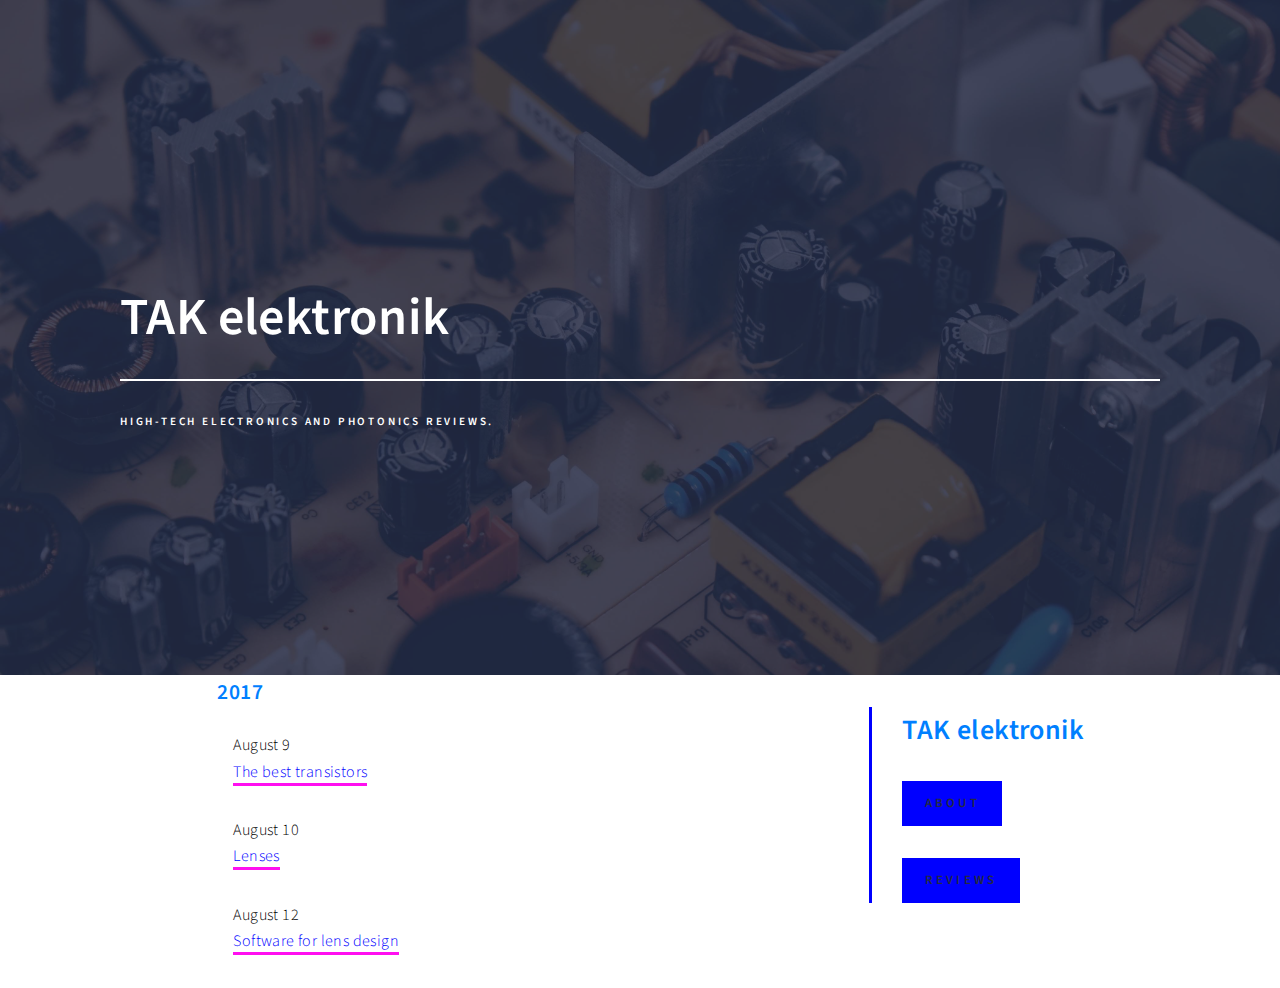
==== commit aff4f74b: "updated button in side bar" ====
--- a/index.html
+++ b/index.html
@@ -90,10 +90,8 @@
 						</h2>
 
 
-						<p>Founder of <a href="http://during.com">During</a>, a new kind of calendar to help you during your day.</p>
-						<p>Previously at <a href="https://twitter.com/github">GitHub</a> and <a href="https://twitter.com/gild">Gild</a>.</p>
-						<p>Advising <a href="https://gitlab.com">GitLab</a>, <a href="https://stackshare.io">StackShare</a>, and <a href="https://dockbit.com">Dockbit</a>.</p>
-						<p>Follow me at <a href="https://twitter.com/holman"><span class="ss-twitter f6 primary v-mid"></span> holman</a>.</p>
+						<p><a href="#" class="button special">About</a></p>
+						<p><a href="#" class="button special">Reviews</a></p>
 					</div>
 				</div>
 			</div>
--- a/assets/css/main.css
+++ b/assets/css/main.css
@@ -2135,6 +2135,7 @@
 			border-radius: 0;
 			padding: 0;
 		}
+
 
 
 /* Icon */
@@ -2624,7 +2625,7 @@
 		input[type="button"].special,
 		button.special,
 		.button.special {
-			background-color: #ffffff;
+			background-color: #0000ff;
 			box-shadow: none;
 			color: #242943;
 		}
@@ -2638,7 +2639,7 @@
 			button.special:active,
 			.button.special:hover,
 			.button.special:active {
-				background-color: #9bf1ff;
+				background-color: #ff0ff0;
 				color: #242943 !important;
 			}
 
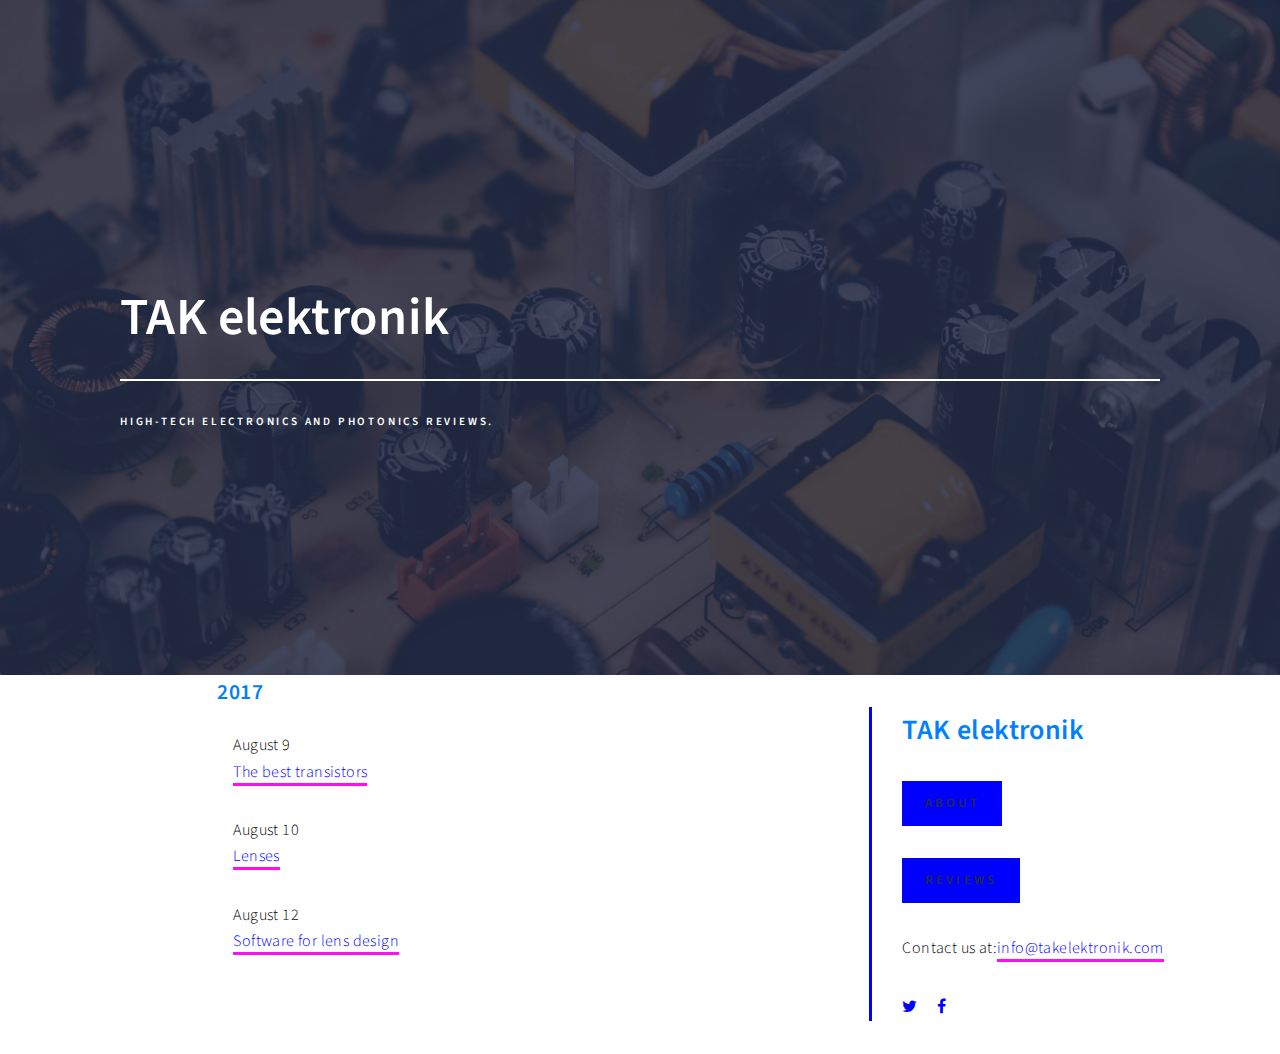
==== commit 1ab3c245: "social icons and contact" ====
--- a/index.html
+++ b/index.html
@@ -92,6 +92,13 @@
 
 						<p><a href="#" class="button special">About</a></p>
 						<p><a href="#" class="button special">Reviews</a></p>
+						<p>Contact us at:<a href="mailto:info@takelektronik.com">info@takelektronik.com</a>
+						<p>
+							<ul class="icons">
+								<li><a href="#" class="icon fa-twitter"><span class="label">Twitter</span></a></li>
+								<li><a href="#" class="icon fa-facebook"><span class="label">Facebook</span></a></li>
+							</ul>
+						</p>
 					</div>
 				</div>
 			</div>
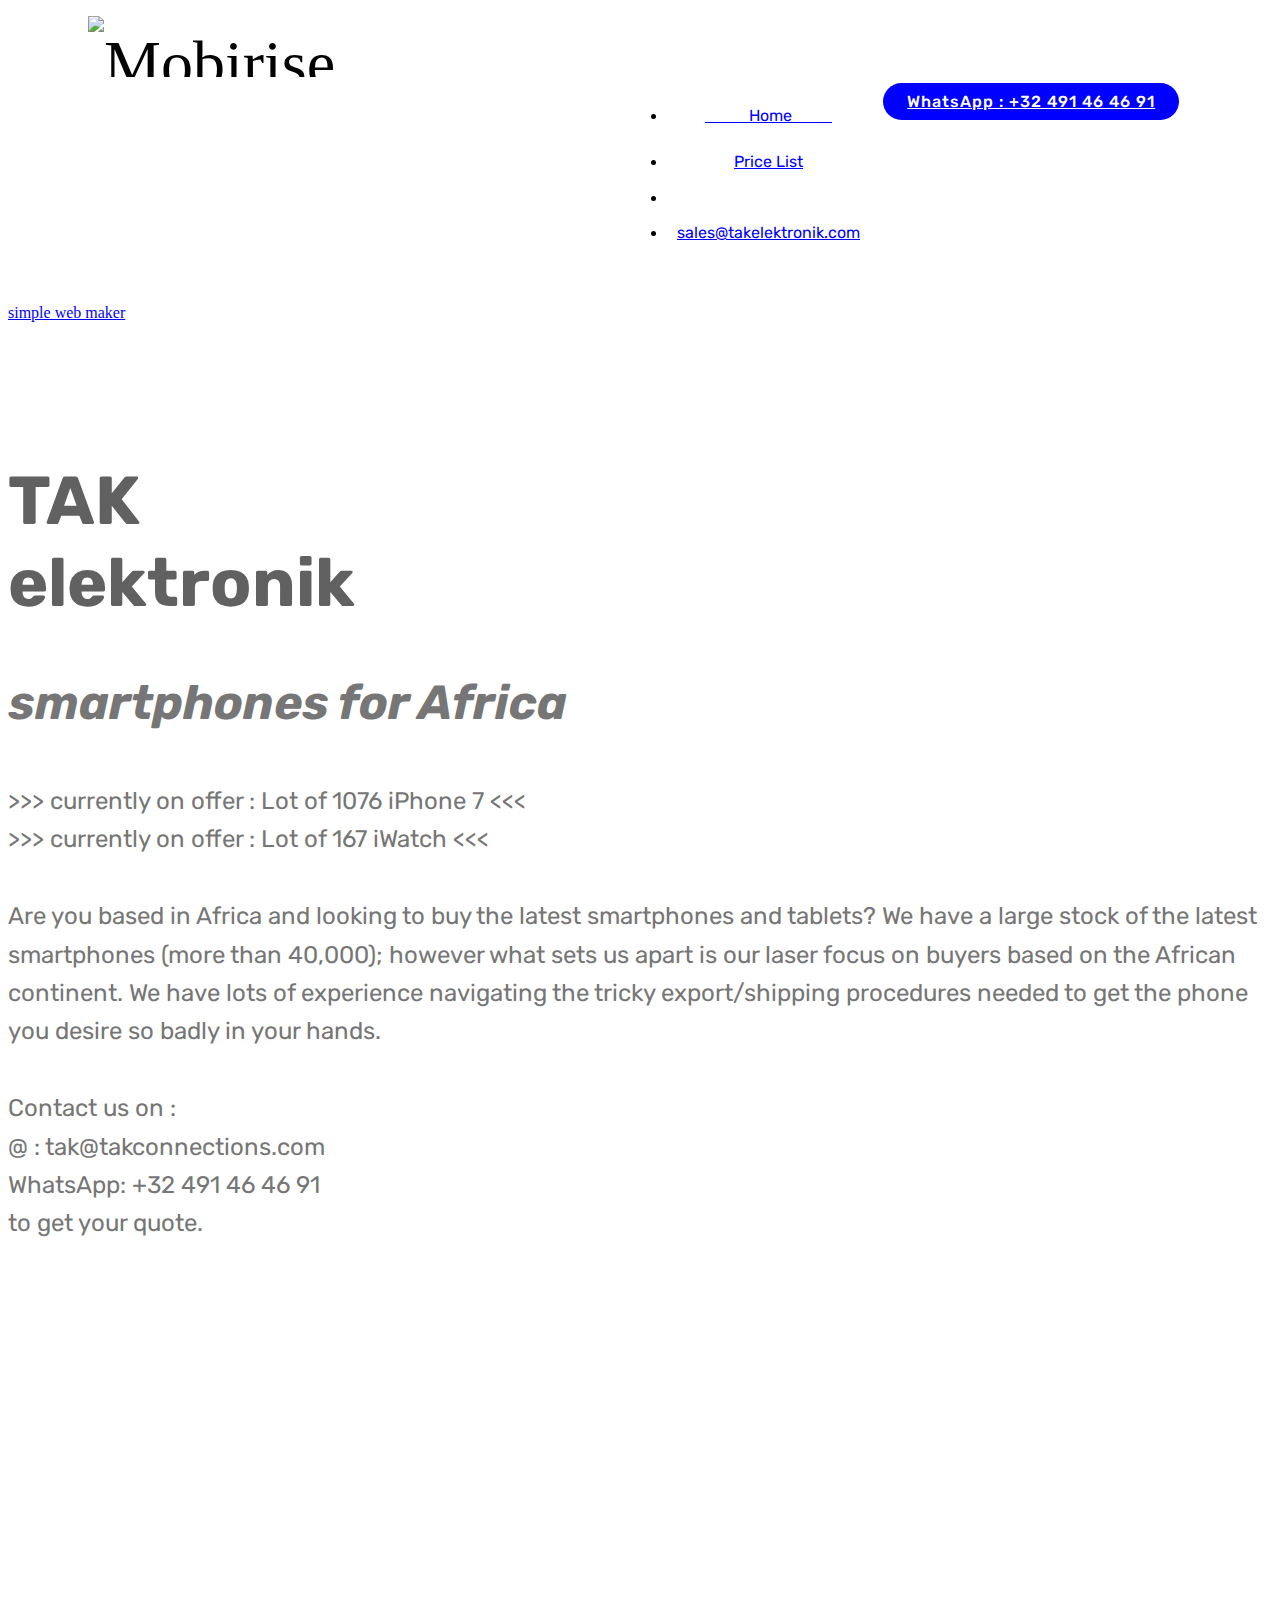
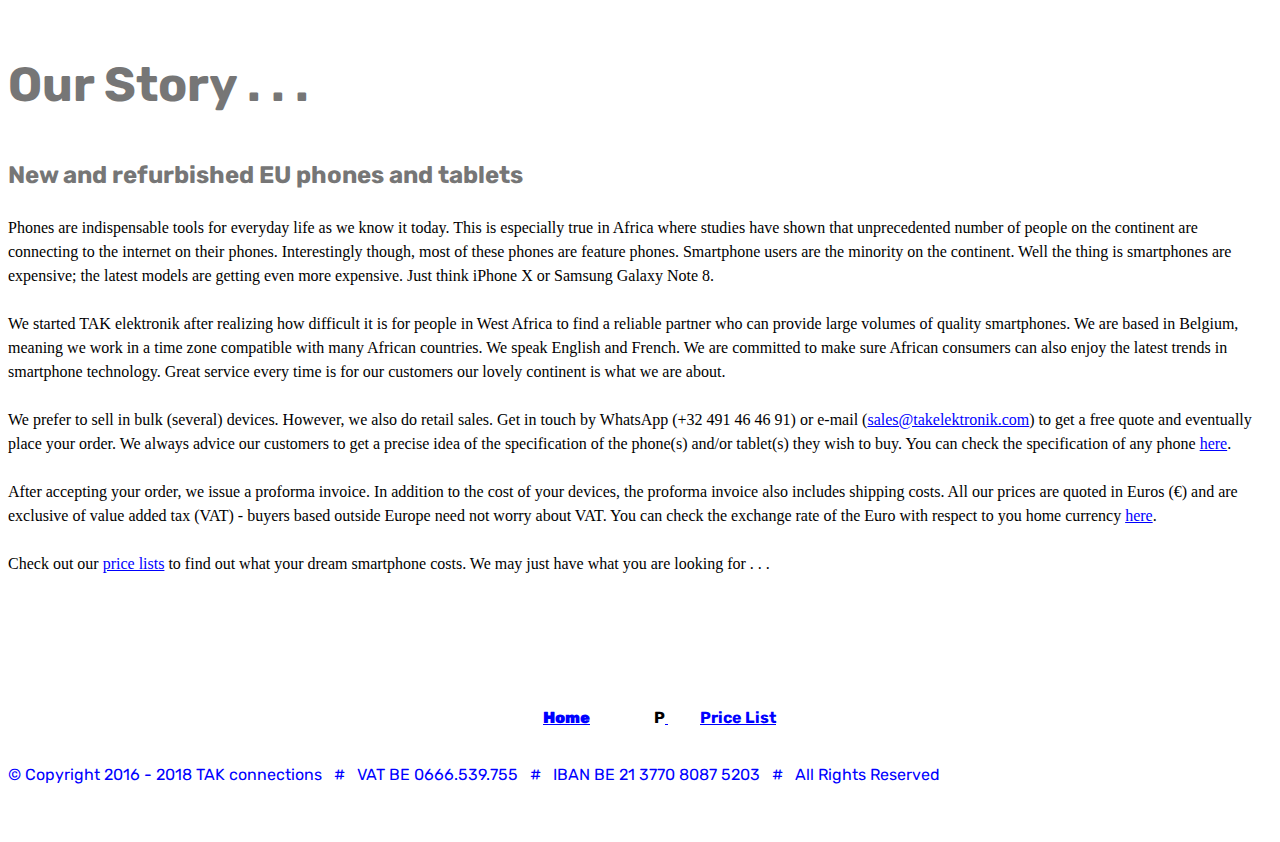
==== commit dddc27bf: "New TAK elektronik" ====
--- a/index.html
+++ b/index.html
@@ -1,120 +1,186 @@
-<!DOCTYPE HTML>
-<!--
-	Forty by HTML5 UP
-	html5up.net | @ajlkn
-	Free for personal and commercial use under the CCA 3.0 license (html5up.net/license)
--->
-<html>
-<head>
-	<title>TAK Elektronik</title>
-	<meta charset="utf-8" />
-	<meta name="viewport" content="width=device-width, initial-scale=1, user-scalable=no" />
-	<!--[if lte IE 8]><script src="assets/js/ie/html5shiv.js"></script><![endif]-->
-	<link rel="stylesheet" href="assets/css/main.css" />
-	<!--[if lte IE 9]><link rel="stylesheet" href="assets/css/ie9.css" /><![endif]-->
-	<!--[if lte IE 8]><link rel="stylesheet" href="assets/css/ie8.css" /><![endif]-->
-
-	<script>
+<!DOCTYPE html>
+<html >
+<head>
+  <!-- Site made with Mobirise Website Builder v4.6.1, https://mobirise.com -->
+  <meta charset="UTF-8">
+  <meta http-equiv="X-UA-Compatible" content="IE=edge">
+  <meta name="generator" content="Mobirise v4.6.1, mobirise.com">
+  <meta name="viewport" content="width=device-width, initial-scale=1, minimum-scale=1">
+  <link rel="shortcut icon" href="assets/images/logo-tak-2-ready1.svg" type="image/x-icon">
+  <meta name="description" content="Latest smartphones for Africa. Are you based in Africa and looking to buy iPhone, Samsung, Sony Ericsson, Huawei, Nokia, and LG smartphones, tablets and accessories. We have inventory of 20,000+ devices. We are based in Belgium so we offer optimal service to buyers around Africa. ">
+  <title>latest iPhone, Samsung for Africa| Belgium| TAK elektronik</title>
+  <link rel="stylesheet" href="assets/web/assets/mobirise-icons/mobirise-icons.css">
+  <link rel="stylesheet" href="assets/tether/tether.min.css">
+  <link rel="stylesheet" href="assets/bootstrap/css/bootstrap.min.css">
+  <link rel="stylesheet" href="assets/bootstrap/css/bootstrap-grid.min.css">
+  <link rel="stylesheet" href="assets/bootstrap/css/bootstrap-reboot.min.css">
+  <link rel="stylesheet" href="assets/socicon/css/styles.css">
+  <link rel="stylesheet" href="assets/dropdown/css/style.css">
+  <link rel="stylesheet" href="assets/theme/css/style.css">
+  <link rel="stylesheet" href="assets/mobirise/css/mbr-additional.css" type="text/css">
+  
+  
+  
+</head>
+<body>
+
+<!-- Google Analytics -->
+<script>
 	(function(i,s,o,g,r,a,m){i['GoogleAnalyticsObject']=r;i[r]=i[r]||function(){
 		(i[r].q=i[r].q||[]).push(arguments)},i[r].l=1*new Date();a=s.createElement(o),
 		m=s.getElementsByTagName(o)[0];a.async=1;a.src=g;m.parentNode.insertBefore(a,m)
 	})(window,document,'script','https://www.google-analytics.com/analytics.js','ga');
 
-	ga('create', 'UA-43130832-2', 'auto');
+	ga('create', 'UA-43130832-3', 'auto');
 	ga('send', 'pageview');
 
-	</script>
-</head>
-<body>
-
-<!-- Wrapper -->
-<div id="wrapper">
-
-	<!-- Banner image -->
-	<section id="banner" class="major">
-		<div class="inner">
-			<header class="major">
-				<h1 style="color:#ffffff">TAK elektronik</h1>
-			</header>
-			<div class="content">
-				<p style="color:#ffffff">High-tech electronics and photonics reviews.
-				</p>
-			</div>
-		</div>
-	</section>
-
-	<!-- Review Entries -->
-	<div id="main">
-		<section>
-			<div class="row">
-				<div class="2u">
-					<p></p>
-				</div>
-				<div class="6u 12u$(small)">
-					<h3>2017</h3>
-
-					<ul>
-						<span>August 9</span>
-						<p>
-							<a href="/posts/women-in-the-room">The best transistors</a>
-						</p>
-					</ul>
-
-
-
-					<ul>
-						<span>August 10</span>
-						<p>
-							<a href="/posts/three-quotes-from-early-githubbers" class="f4">Lenses</a>
-						</p>
-					</ul>
-
-
-
-					<ul>
-						<span>August 12</span>
-						<p>
-							<a href="/posts/start-up-your-startup" class="f4">Software for lens design</a>
-						</p>
-					</ul>
-				</div>
-
-				<div class="4u 12u$(small)">
-					<div>
-						<p>
-						</p>
-					</div>
-					<div style="border-left:solid blue 3px; padding-left: 30px">
-						<h2>
-							<a href="/">TAK elektronik</a>
-						</h2>
-
-
-						<p><a href="#" class="button special">About</a></p>
-						<p><a href="#" class="button special">Reviews</a></p>
-						<p>Contact us at:<a href="mailto:info@takelektronik.com">info@takelektronik.com</a>
-						<p>
-							<ul class="icons">
-								<li><a href="#" class="icon fa-twitter"><span class="label">Twitter</span></a></li>
-								<li><a href="#" class="icon fa-facebook"><span class="label">Facebook</span></a></li>
-							</ul>
-						</p>
-					</div>
-				</div>
-			</div>
-		</section>
-	</div>
-</div>
-<!-- Contact -->
-
-<!-- Scripts -->
-			<script src="assets/js/jquery.min.js"></script>
-			<script src="assets/js/jquery.scrolly.min.js"></script>
-			<script src="assets/js/jquery.scrollex.min.js"></script>
-			<script src="assets/js/skel.min.js"></script>
-			<script src="assets/js/util.js"></script>
-			<!--[if lte IE 8]><script src="assets/js/ie/respond.min.js"></script><![endif]-->
-			<script src="assets/js/main.js"></script>
-
-	</body>
-</html>
+</script>
+<!-- /Google Analytics -->
+
+
+  <section class="menu cid-qHg8okD36G" once="menu" id="menu2-0">
+
+    
+
+    <nav class="navbar navbar-expand beta-menu navbar-dropdown align-items-center navbar-fixed-top navbar-toggleable-sm">
+        <button class="navbar-toggler navbar-toggler-right" type="button" data-toggle="collapse" data-target="#navbarSupportedContent" aria-controls="navbarSupportedContent" aria-expanded="false" aria-label="Toggle navigation">
+            <div class="hamburger">
+                <span></span>
+                <span></span>
+                <span></span>
+                <span></span>
+            </div>
+        </button>
+        <div class="menu-logo">
+            <div class="navbar-brand">
+                <span class="navbar-logo">
+                    
+                        <img src="assets/images/logo-tak-2-ready1.svg" alt="Mobirise" title="" style="height: 3.8rem;">
+                    
+                </span>
+                
+            </div>
+        </div>
+        <div class="collapse navbar-collapse" id="navbarSupportedContent">
+            <ul class="navbar-nav nav-dropdown" data-app-modern-menu="true"><li class="nav-item"><a class="nav-link link text-primary display-4" href="index.html">&nbsp; &nbsp; &nbsp; &nbsp; &nbsp; &nbsp;Home &nbsp; &nbsp; &nbsp; &nbsp; &nbsp;</a></li><li class="nav-item"><a class="nav-link link text-primary display-4" href="pricelist.html">Price List</a></li>
+                <li class="nav-item"><a class="nav-link link text-primary display-4" href="about_us.html"></a></li><li class="nav-item"><a class="nav-link link text-primary display-4" href="mailto:sales@takelektronik.com">sales@takelektronik.com</a></li></ul>
+            <div class="navbar-buttons mbr-section-btn"><a class="btn btn-sm btn-primary display-4" href="index.html">
+                    <span class="btn-icon mbri-mobile mbr-iconfont mbr-iconfont-btn">
+                    </span>WhatsApp : +32 491 46 46 91</a></div>
+        </div>
+    </nav>
+</section>
+
+<section class="engine"><a href="https://mobirise.ws/f">simple web maker</a></section><section class="header9 cid-qHg8LLUEDg mbr-parallax-background" id="header9-1">
+
+    
+
+    
+
+    <div class="container">
+        <div class="media-container-column mbr-white col-md-8">
+            <h1 class="mbr-section-title align-left mbr-bold pb-3 mbr-fonts-style display-1">TAK <br>elektronik</h1>
+            <h3 class="mbr-section-subtitle align-left mbr-light pb-3 mbr-fonts-style display-2">smartphones for Africa</h3>
+            <p class="mbr-text align-left pb-3 mbr-fonts-style display-5">&gt;&gt;&gt; currently on offer : Lot of 1076 iPhone 7 &lt;&lt;&lt;<br>&gt;&gt;&gt; currently on offer : Lot of 167 iWatch &lt;&lt;&lt;<br><br>Are you based in Africa and looking to buy the latest smartphones and tablets? We have a large stock of the latest smartphones (more than 40,000); however what sets us apart is our laser focus on buyers based on the African continent. We have lots of experience navigating the tricky export/shipping procedures needed to get the phone you desire so badly in your hands.&nbsp;<br><br>Contact us on :<br>@ : tak@takconnections.com<br>WhatsApp: +32 491 46 46 91<br>to get your quote.<br><br><br><br><br><br></p>
+            
+        </div>
+    </div>
+
+    <div class="mbr-arrow hidden-sm-down" aria-hidden="true">
+        <a href="#next">
+            <i class="mbri-down mbr-iconfont"></i>
+        </a>
+    </div>
+</section>
+
+<section class="mbr-section info3 cid-qK2L6fdtP5" id="info3-33">
+
+    
+
+    
+
+    <div class="container">
+        <div class="row justify-content-center">
+            <div class="media-container-column title col-12 col-md-10">
+                <h2 class="align-left mbr-bold mbr-white pb-3 mbr-fonts-style display-2">Our Story . . .</h2>
+                <h3 class="mbr-section-subtitle align-left mbr-light mbr-white pb-3 mbr-fonts-style display-5">New and refurbished EU phones and tablets</h3>
+                <p class="mbr-text align-left mbr-white mbr-fonts-style display-7"></p><p><a href="https://www.gsmarena.com"></a>Phones are indispensable tools for everyday life as we know it today. This is especially true in Africa where studies have shown that unprecedented number of people on the continent are connecting to the internet on their phones. Interestingly though, most of these phones are feature phones. Smartphone users are the minority on the continent. Well the thing is smartphones are expensive; the latest models are getting even more expensive. Just think iPhone X or Samsung Galaxy Note 8. 
+<br><br>We started TAK elektronik after realizing how difficult it is for people in West Africa to find a reliable partner who can provide large volumes of quality smartphones. We are based in Belgium, meaning we work in a time zone compatible with many African countries. We speak English and French. We are committed to make sure African consumers can also enjoy the latest trends in smartphone technology. Great service every time is for our customers our lovely continent is what we are about.
+<br>
+<br>We prefer to sell in bulk (several) devices. However, we also do retail sales. Get in touch by WhatsApp (+32 491 46 46 91) or e-mail (<a href="mailto:sales@takelektronik.com">sales@takelektronik.com</a>) to get a free quote and eventually place your order. We always advice our customers to get a precise idea of the specification of the phone(s) and/or tablet(s) they wish to buy. You can check the specification of any phone <a href="https://www.gsmarena.com">here</a>. 
+<br>
+<br>After accepting your order, we issue a proforma invoice. In addition to the cost of your devices, the proforma invoice also includes shipping costs. All our prices are quoted in Euros (€) and are exclusive of value added tax (VAT) - buyers based outside Europe need not worry about VAT. You can check the exchange rate of the Euro with respect to you home currency <a href="https://www.xe.com">here</a>.
+<br>
+<br>Check out our <a href="price list.html">price lists</a> to find out what your dream smartphone costs. We may just have what you are looking for . . .&nbsp;<br></p><p></p>
+                <div class="mbr-section-btn align-left py-4"><a class="btn btn-white-outline display-4" href="https://mobirise.com">LIVE DEMO</a></div>
+            </div>
+        </div>
+    </div>
+</section>
+
+<section once="" class="cid-qICZShfag3" id="footer7-24">
+
+    
+
+    
+
+    <div class="container">
+        <div class="media-container-row align-center mbr-white">
+            <div class="row row-links">
+                <ul class="foot-menu">
+                    
+                    
+                    
+                    
+                    
+                <li class="foot-menu-item mbr-fonts-style display-4"><strong>&nbsp; &nbsp; &nbsp; &nbsp; &nbsp; &nbsp; &nbsp;<a href="index.html"><b>Home</b></a></strong></li><li class="foot-menu-item mbr-fonts-style display-5"></li><li class="foot-menu-item mbr-fonts-style display-4"><strong>P<a href="price list.html">&nbsp;</a></strong></li><li class="foot-menu-item mbr-fonts-style display-4"><p><a href="pricelist.html"><strong>Price List</strong></a></p></li></ul>
+            </div>
+            <div class="row social-row">
+                <div class="social-list align-right pb-2">
+                    
+                    
+                    
+                    
+                    
+                    
+                <div class="soc-item">
+                        <a href="index.html" target="_blank">
+                            <span class="mbr-iconfont mbr-iconfont-social socicon-twitter socicon" style="color: rgb(0, 0, 255);"></span>
+                        </a>
+                    </div><div class="soc-item">
+                        <a href="https://www.facebook.com/takconnect/" target="_blank">
+                            <span class="mbr-iconfont mbr-iconfont-social socicon-facebook socicon" style="color: rgb(0, 0, 255);"></span>
+                        </a>
+                    </div><div class="soc-item">
+                        <a href="index.html" target="_blank">
+                            <span class="mbr-iconfont mbr-iconfont-social socicon-youtube socicon" style="color: rgb(0, 0, 255);"></span>
+                        </a>
+                    </div><div class="soc-item">
+                        <a href="index.html" target="_blank">
+                            <span class="mbr-iconfont mbr-iconfont-social socicon-instagram socicon" style="color: rgb(0, 0, 255);"></span>
+                        </a>
+                    </div></div>
+            </div>
+            <div class="row row-copirayt">
+                <p class="mbr-text mb-0 mbr-fonts-style mbr-white align-center display-7">
+                    © Copyright 2016 - 2018 TAK connections &nbsp; # &nbsp; VAT BE 0666.539.755 &nbsp; # &nbsp; IBAN BE 21 3770 8087 5203 &nbsp; # &nbsp; All Rights Reserved
+                </p>
+            </div>
+        </div>
+    </div>
+</section>
+
+
+  <script src="assets/web/assets/jquery/jquery.min.js"></script>
+  <script src="assets/popper/popper.min.js"></script>
+  <script src="assets/tether/tether.min.js"></script>
+  <script src="assets/bootstrap/js/bootstrap.min.js"></script>
+  <script src="assets/dropdown/js/script.min.js"></script>
+  <script src="assets/touchswipe/jquery.touch-swipe.min.js"></script>
+  <script src="assets/parallax/jarallax.min.js"></script>
+  <script src="assets/smoothscroll/smooth-scroll.js"></script>
+  <script src="assets/theme/js/script.js"></script>
+  
+  
+</body>
+</html>--- a/assets/mobirise/css/mbr-additional.css
+++ b/assets/mobirise/css/mbr-additional.css
@@ -0,0 +1,2455 @@
+@import url(https://fonts.googleapis.com/css?family=Rubik:300,300i,400,400i,500,500i,700,700i,900,900i);
+
+
+
+
+
+body {
+  font-style: normal;
+  line-height: 1.5;
+}
+.mbr-section-title {
+  font-style: normal;
+  line-height: 1.2;
+}
+.mbr-section-subtitle {
+  line-height: 1.3;
+}
+.mbr-text {
+  font-style: normal;
+  line-height: 1.6;
+}
+.display-1 {
+  font-family: 'Rubik', sans-serif;
+  font-size: 4.25rem;
+}
+.display-1 > .mbr-iconfont {
+  font-size: 6.8rem;
+}
+.display-2 {
+  font-family: 'Rubik', sans-serif;
+  font-size: 3rem;
+}
+.display-2 > .mbr-iconfont {
+  font-size: 4.8rem;
+}
+.display-4 {
+  font-family: 'Rubik', sans-serif;
+  font-size: 1rem;
+}
+.display-4 > .mbr-iconfont {
+  font-size: 1.6rem;
+}
+.display-5 {
+  font-family: 'Rubik', sans-serif;
+  font-size: 1.5rem;
+}
+.display-5 > .mbr-iconfont {
+  font-size: 2.4rem;
+}
+.display-7 {
+  font-family: 'Rubik', sans-serif;
+  font-size: 1rem;
+}
+.display-7 > .mbr-iconfont {
+  font-size: 1.6rem;
+}
+/* ---- Fluid typography for mobile devices ---- */
+/* 1.4 - font scale ratio ( bootstrap == 1.42857 ) */
+/* 100vw - current viewport width */
+/* (48 - 20)  48 == 48rem == 768px, 20 == 20rem == 320px(minimal supported viewport) */
+/* 0.65 - min scale variable, may vary */
+@media (max-width: 768px) {
+  .display-1 {
+    font-size: 3.4rem;
+    font-size: calc( 2.1374999999999997rem + (4.25 - 2.1374999999999997) * ((100vw - 20rem) / (48 - 20)));
+    line-height: calc( 1.4 * (2.1374999999999997rem + (4.25 - 2.1374999999999997) * ((100vw - 20rem) / (48 - 20))));
+  }
+  .display-2 {
+    font-size: 2.4rem;
+    font-size: calc( 1.7rem + (3 - 1.7) * ((100vw - 20rem) / (48 - 20)));
+    line-height: calc( 1.4 * (1.7rem + (3 - 1.7) * ((100vw - 20rem) / (48 - 20))));
+  }
+  .display-4 {
+    font-size: 0.8rem;
+    font-size: calc( 1rem + (1 - 1) * ((100vw - 20rem) / (48 - 20)));
+    line-height: calc( 1.4 * (1rem + (1 - 1) * ((100vw - 20rem) / (48 - 20))));
+  }
+  .display-5 {
+    font-size: 1.2rem;
+    font-size: calc( 1.175rem + (1.5 - 1.175) * ((100vw - 20rem) / (48 - 20)));
+    line-height: calc( 1.4 * (1.175rem + (1.5 - 1.175) * ((100vw - 20rem) / (48 - 20))));
+  }
+}
+/* Buttons */
+.btn {
+  font-weight: 500;
+  border-width: 2px;
+  font-style: normal;
+  letter-spacing: 1px;
+  margin: .4rem .8rem;
+  white-space: normal;
+  -webkit-transition: all 0.3s ease-in-out;
+  -moz-transition: all 0.3s ease-in-out;
+  transition: all 0.3s ease-in-out;
+  padding: 1rem 3rem;
+  border-radius: 3px;
+  display: inline-flex;
+  align-items: center;
+  justify-content: center;
+  word-break: break-word;
+}
+.btn-sm {
+  font-weight: 500;
+  letter-spacing: 1px;
+  -webkit-transition: all 0.3s ease-in-out;
+  -moz-transition: all 0.3s ease-in-out;
+  transition: all 0.3s ease-in-out;
+  padding: 0.6rem 1.5rem;
+  border-radius: 3px;
+}
+.btn-md {
+  font-weight: 500;
+  letter-spacing: 1px;
+  margin: .4rem .8rem !important;
+  -webkit-transition: all 0.3s ease-in-out;
+  -moz-transition: all 0.3s ease-in-out;
+  transition: all 0.3s ease-in-out;
+  padding: 1rem 3rem;
+  border-radius: 3px;
+}
+.btn-lg {
+  font-weight: 500;
+  letter-spacing: 1px;
+  margin: .4rem .8rem !important;
+  -webkit-transition: all 0.3s ease-in-out;
+  -moz-transition: all 0.3s ease-in-out;
+  transition: all 0.3s ease-in-out;
+  padding: 1.2rem 3.2rem;
+  border-radius: 3px;
+}
+.bg-primary {
+  background-color: #0000ff !important;
+}
+.bg-success {
+  background-color: #f7ed4a !important;
+}
+.bg-info {
+  background-color: #82786e !important;
+}
+.bg-warning {
+  background-color: #879a9f !important;
+}
+.bg-danger {
+  background-color: #b1a374 !important;
+}
+.btn-primary,
+.btn-primary:active {
+  background-color: #0000ff;
+  border-color: #0000ff;
+  color: #ffffff;
+}
+.btn-primary:hover,
+.btn-primary:focus,
+.btn-primary.focus,
+.btn-primary.active {
+  color: #ffffff;
+  background-color: #0000b3;
+  border-color: #0000b3;
+}
+.btn-primary.disabled,
+.btn-primary:disabled {
+  color: #ffffff !important;
+  background-color: #0000b3 !important;
+  border-color: #0000b3 !important;
+}
+.btn-secondary,
+.btn-secondary:active {
+  background-color: #ff3366;
+  border-color: #ff3366;
+  color: #ffffff;
+}
+.btn-secondary:hover,
+.btn-secondary:focus,
+.btn-secondary.focus,
+.btn-secondary.active {
+  color: #ffffff;
+  background-color: #e50039;
+  border-color: #e50039;
+}
+.btn-secondary.disabled,
+.btn-secondary:disabled {
+  color: #ffffff !important;
+  background-color: #e50039 !important;
+  border-color: #e50039 !important;
+}
+.btn-info,
+.btn-info:active {
+  background-color: #82786e;
+  border-color: #82786e;
+  color: #ffffff;
+}
+.btn-info:hover,
+.btn-info:focus,
+.btn-info.focus,
+.btn-info.active {
+  color: #ffffff;
+  background-color: #59524b;
+  border-color: #59524b;
+}
+.btn-info.disabled,
+.btn-info:disabled {
+  color: #ffffff !important;
+  background-color: #59524b !important;
+  border-color: #59524b !important;
+}
+.btn-success,
+.btn-success:active {
+  background-color: #f7ed4a;
+  border-color: #f7ed4a;
+  color: #3f3c03;
+}
+.btn-success:hover,
+.btn-success:focus,
+.btn-success.focus,
+.btn-success.active {
+  color: #3f3c03;
+  background-color: #eadd0a;
+  border-color: #eadd0a;
+}
+.btn-success.disabled,
+.btn-success:disabled {
+  color: #3f3c03 !important;
+  background-color: #eadd0a !important;
+  border-color: #eadd0a !important;
+}
+.btn-warning,
+.btn-warning:active {
+  background-color: #879a9f;
+  border-color: #879a9f;
+  color: #ffffff;
+}
+.btn-warning:hover,
+.btn-warning:focus,
+.btn-warning.focus,
+.btn-warning.active {
+  color: #ffffff;
+  background-color: #617479;
+  border-color: #617479;
+}
+.btn-warning.disabled,
+.btn-warning:disabled {
+  color: #ffffff !important;
+  background-color: #617479 !important;
+  border-color: #617479 !important;
+}
+.btn-danger,
+.btn-danger:active {
+  background-color: #b1a374;
+  border-color: #b1a374;
+  color: #ffffff;
+}
+.btn-danger:hover,
+.btn-danger:focus,
+.btn-danger.focus,
+.btn-danger.active {
+  color: #ffffff;
+  background-color: #8b7d4e;
+  border-color: #8b7d4e;
+}
+.btn-danger.disabled,
+.btn-danger:disabled {
+  color: #ffffff !important;
+  background-color: #8b7d4e !important;
+  border-color: #8b7d4e !important;
+}
+.btn-white {
+  color: #333333 !important;
+}
+.btn-white,
+.btn-white:active {
+  background-color: #ffffff;
+  border-color: #ffffff;
+  color: #808080;
+}
+.btn-white:hover,
+.btn-white:focus,
+.btn-white.focus,
+.btn-white.active {
+  color: #808080;
+  background-color: #d9d9d9;
+  border-color: #d9d9d9;
+}
+.btn-white.disabled,
+.btn-white:disabled {
+  color: #808080 !important;
+  background-color: #d9d9d9 !important;
+  border-color: #d9d9d9 !important;
+}
+.btn-black,
+.btn-black:active {
+  background-color: #333333;
+  border-color: #333333;
+  color: #ffffff;
+}
+.btn-black:hover,
+.btn-black:focus,
+.btn-black.focus,
+.btn-black.active {
+  color: #ffffff;
+  background-color: #0d0d0d;
+  border-color: #0d0d0d;
+}
+.btn-black.disabled,
+.btn-black:disabled {
+  color: #ffffff !important;
+  background-color: #0d0d0d !important;
+  border-color: #0d0d0d !important;
+}
+.btn-primary-outline,
+.btn-primary-outline:active {
+  background: none;
+  border-color: #000099;
+  color: #000099;
+}
+.btn-primary-outline:hover,
+.btn-primary-outline:focus,
+.btn-primary-outline.focus,
+.btn-primary-outline.active {
+  color: #ffffff;
+  background-color: #0000ff;
+  border-color: #0000ff;
+}
+.btn-primary-outline.disabled,
+.btn-primary-outline:disabled {
+  color: #ffffff !important;
+  background-color: #0000ff !important;
+  border-color: #0000ff !important;
+}
+.btn-secondary-outline,
+.btn-secondary-outline:active {
+  background: none;
+  border-color: #cc0033;
+  color: #cc0033;
+}
+.btn-secondary-outline:hover,
+.btn-secondary-outline:focus,
+.btn-secondary-outline.focus,
+.btn-secondary-outline.active {
+  color: #ffffff;
+  background-color: #ff3366;
+  border-color: #ff3366;
+}
+.btn-secondary-outline.disabled,
+.btn-secondary-outline:disabled {
+  color: #ffffff !important;
+  background-color: #ff3366 !important;
+  border-color: #ff3366 !important;
+}
+.btn-info-outline,
+.btn-info-outline:active {
+  background: none;
+  border-color: #4b453f;
+  color: #4b453f;
+}
+.btn-info-outline:hover,
+.btn-info-outline:focus,
+.btn-info-outline.focus,
+.btn-info-outline.active {
+  color: #ffffff;
+  background-color: #82786e;
+  border-color: #82786e;
+}
+.btn-info-outline.disabled,
+.btn-info-outline:disabled {
+  color: #ffffff !important;
+  background-color: #82786e !important;
+  border-color: #82786e !important;
+}
+.btn-success-outline,
+.btn-success-outline:active {
+  background: none;
+  border-color: #d2c609;
+  color: #d2c609;
+}
+.btn-success-outline:hover,
+.btn-success-outline:focus,
+.btn-success-outline.focus,
+.btn-success-outline.active {
+  color: #3f3c03;
+  background-color: #f7ed4a;
+  border-color: #f7ed4a;
+}
+.btn-success-outline.disabled,
+.btn-success-outline:disabled {
+  color: #3f3c03 !important;
+  background-color: #f7ed4a !important;
+  border-color: #f7ed4a !important;
+}
+.btn-warning-outline,
+.btn-warning-outline:active {
+  background: none;
+  border-color: #55666b;
+  color: #55666b;
+}
+.btn-warning-outline:hover,
+.btn-warning-outline:focus,
+.btn-warning-outline.focus,
+.btn-warning-outline.active {
+  color: #ffffff;
+  background-color: #879a9f;
+  border-color: #879a9f;
+}
+.btn-warning-outline.disabled,
+.btn-warning-outline:disabled {
+  color: #ffffff !important;
+  background-color: #879a9f !important;
+  border-color: #879a9f !important;
+}
+.btn-danger-outline,
+.btn-danger-outline:active {
+  background: none;
+  border-color: #7a6e45;
+  color: #7a6e45;
+}
+.btn-danger-outline:hover,
+.btn-danger-outline:focus,
+.btn-danger-outline.focus,
+.btn-danger-outline.active {
+  color: #ffffff;
+  background-color: #b1a374;
+  border-color: #b1a374;
+}
+.btn-danger-outline.disabled,
+.btn-danger-outline:disabled {
+  color: #ffffff !important;
+  background-color: #b1a374 !important;
+  border-color: #b1a374 !important;
+}
+.btn-black-outline,
+.btn-black-outline:active {
+  background: none;
+  border-color: #000000;
+  color: #000000;
+}
+.btn-black-outline:hover,
+.btn-black-outline:focus,
+.btn-black-outline.focus,
+.btn-black-outline.active {
+  color: #ffffff;
+  background-color: #333333;
+  border-color: #333333;
+}
+.btn-black-outline.disabled,
+.btn-black-outline:disabled {
+  color: #ffffff !important;
+  background-color: #333333 !important;
+  border-color: #333333 !important;
+}
+.btn-white-outline,
+.btn-white-outline:active,
+.btn-white-outline.active {
+  background: none;
+  border-color: #ffffff;
+  color: #ffffff;
+}
+.btn-white-outline:hover,
+.btn-white-outline:focus,
+.btn-white-outline.focus {
+  color: #333333;
+  background-color: #ffffff;
+  border-color: #ffffff;
+}
+.text-primary {
+  color: #0000ff !important;
+}
+.text-secondary {
+  color: #ff3366 !important;
+}
+.text-success {
+  color: #f7ed4a !important;
+}
+.text-info {
+  color: #82786e !important;
+}
+.text-warning {
+  color: #879a9f !important;
+}
+.text-danger {
+  color: #b1a374 !important;
+}
+.text-white {
+  color: #ffffff !important;
+}
+.text-black {
+  color: #000000 !important;
+}
+a.text-primary:hover,
+a.text-primary:focus {
+  color: #000099 !important;
+}
+a.text-secondary:hover,
+a.text-secondary:focus {
+  color: #cc0033 !important;
+}
+a.text-success:hover,
+a.text-success:focus {
+  color: #d2c609 !important;
+}
+a.text-info:hover,
+a.text-info:focus {
+  color: #4b453f !important;
+}
+a.text-warning:hover,
+a.text-warning:focus {
+  color: #55666b !important;
+}
+a.text-danger:hover,
+a.text-danger:focus {
+  color: #7a6e45 !important;
+}
+a.text-white:hover,
+a.text-white:focus {
+  color: #b3b3b3 !important;
+}
+a.text-black:hover,
+a.text-black:focus {
+  color: #4d4d4d !important;
+}
+.alert-success {
+  background-color: #70c770;
+}
+.alert-info {
+  background-color: #82786e;
+}
+.alert-warning {
+  background-color: #879a9f;
+}
+.alert-danger {
+  background-color: #b1a374;
+}
+.mbr-section-btn a.btn:not(.btn-form) {
+  border-radius: 100px;
+}
+.mbr-section-btn a.btn:not(.btn-form):hover {
+  box-shadow: 0 10px 40px 0 rgba(0, 0, 0, 0.2);
+}
+.mbr-gallery-filter li a {
+  border-radius: 100px !important;
+}
+.mbr-gallery-filter li.active .btn {
+  background-color: #0000ff;
+  border-color: #0000ff;
+  color: #ffffff;
+}
+.mbr-gallery-filter li.active .btn:focus {
+  box-shadow: none;
+}
+.nav-tabs .nav-link {
+  border-radius: 100px !important;
+}
+.btn-form {
+  border-radius: 0;
+}
+.btn-form:hover {
+  cursor: pointer;
+}
+a,
+a:hover {
+  color: #0000ff;
+}
+.mbr-plan-header.bg-primary .mbr-plan-subtitle,
+.mbr-plan-header.bg-primary .mbr-plan-price-desc {
+  color: #ccccff;
+}
+.mbr-plan-header.bg-success .mbr-plan-subtitle,
+.mbr-plan-header.bg-success .mbr-plan-price-desc {
+  color: #ffffff;
+}
+.mbr-plan-header.bg-info .mbr-plan-subtitle,
+.mbr-plan-header.bg-info .mbr-plan-price-desc {
+  color: #beb8b2;
+}
+.mbr-plan-header.bg-warning .mbr-plan-subtitle,
+.mbr-plan-header.bg-warning .mbr-plan-price-desc {
+  color: #ced6d8;
+}
+.mbr-plan-header.bg-danger .mbr-plan-subtitle,
+.mbr-plan-header.bg-danger .mbr-plan-price-desc {
+  color: #dfd9c6;
+}
+/* Scroll to top button*/
+.scrollToTop_wraper {
+  opacity: 0 !important;
+}
+#scrollToTop a i:before {
+  content: '';
+  position: absolute;
+  height: 40%;
+  top: 25%;
+  background: #fff;
+  width: 2px;
+  left: calc(50% - 1px);
+}
+#scrollToTop a i:after {
+  content: '';
+  position: absolute;
+  display: block;
+  border-top: 2px solid #fff;
+  border-right: 2px solid #fff;
+  width: 40%;
+  height: 40%;
+  left: 30%;
+  bottom: 30%;
+  transform: rotate(135deg);
+}
+/* Others*/
+.note-check a[data-value=Rubik] {
+  font-style: normal;
+}
+.mbr-arrow a {
+  color: #ffffff;
+}
+@media (max-width: 767px) {
+  .mbr-arrow {
+    display: none;
+  }
+}
+.form-control-label {
+  position: relative;
+  cursor: pointer;
+  margin-bottom: .357em;
+  padding: 0;
+}
+.alert {
+  color: #ffffff;
+  border-radius: 0;
+  border: 0;
+  font-size: .875rem;
+  line-height: 1.5;
+  margin-bottom: 1.875rem;
+  padding: 1.25rem;
+  position: relative;
+}
+.alert.alert-form::after {
+  background-color: inherit;
+  bottom: -7px;
+  content: "";
+  display: block;
+  height: 14px;
+  left: 50%;
+  margin-left: -7px;
+  position: absolute;
+  transform: rotate(45deg);
+  width: 14px;
+}
+.form-control {
+  background-color: #f5f5f5;
+  box-shadow: none;
+  color: #565656;
+  font-family: 'Rubik', sans-serif;
+  font-size: 1rem;
+  line-height: 1.43;
+  min-height: 3.5em;
+  padding: 1.07em .5em;
+}
+.form-control > .mbr-iconfont {
+  font-size: 1.6rem;
+}
+.form-control,
+.form-control:focus {
+  border: 1px solid #e8e8e8;
+}
+.form-active .form-control:invalid {
+  border-color: red;
+}
+.mbr-overlay {
+  background-color: #000;
+  bottom: 0;
+  left: 0;
+  opacity: .5;
+  position: absolute;
+  right: 0;
+  top: 0;
+  z-index: 0;
+}
+blockquote {
+  font-style: italic;
+  padding: 10px 0 10px 20px;
+  font-size: 1.09rem;
+  position: relative;
+  border-color: #0000ff;
+  border-width: 3px;
+}
+ul,
+ol,
+pre,
+blockquote {
+  margin-bottom: 2.3125rem;
+}
+pre {
+  background: #f4f4f4;
+  padding: 10px 24px;
+  white-space: pre-wrap;
+}
+.inactive {
+  -webkit-user-select: none;
+  -moz-user-select: none;
+  -ms-user-select: none;
+  user-select: none;
+  pointer-events: none;
+  -webkit-user-drag: none;
+  user-drag: none;
+}
+.mbr-section__comments .row {
+  justify-content: center;
+}
+/* Forms */
+.mbr-form .btn {
+  margin: .4rem 0;
+}
+.mbr-form .input-group-btn a.btn {
+  border-radius: 100px !important;
+}
+.mbr-form .input-group-btn a.btn:hover {
+  box-shadow: 0 10px 40px 0 rgba(0, 0, 0, 0.2);
+}
+.mbr-form .input-group-btn button[type="submit"] {
+  border-radius: 100px !important;
+  padding: 1rem 3rem;
+}
+.mbr-form .input-group-btn button[type="submit"]:hover {
+  box-shadow: 0 10px 40px 0 rgba(0, 0, 0, 0.2);
+}
+.form2 .form-control {
+  border-top-left-radius: 100px;
+  border-bottom-left-radius: 100px;
+}
+.form2 .input-group-btn a.btn {
+  border-top-left-radius: 0 !important;
+  border-bottom-left-radius: 0 !important;
+}
+.form2 .input-group-btn button[type="submit"] {
+  border-top-left-radius: 0 !important;
+  border-bottom-left-radius: 0 !important;
+}
+.form3 input[type="email"] {
+  border-radius: 100px !important;
+}
+@media (max-width: 349px) {
+  .form2 input[type="email"] {
+    border-radius: 100px !important;
+  }
+  .form2 .input-group-btn a.btn {
+    border-radius: 100px !important;
+  }
+  .form2 .input-group-btn button[type="submit"] {
+    border-radius: 100px !important;
+  }
+}
+@media (max-width: 767px) {
+  .btn {
+    font-size: .75rem !important;
+  }
+  .btn .mbr-iconfont {
+    font-size: 1rem !important;
+  }
+}
+/* Social block */
+.btn-social {
+  font-size: 20px;
+  border-radius: 50%;
+  padding: 0;
+  width: 44px;
+  height: 44px;
+  line-height: 44px;
+  text-align: center;
+  position: relative;
+  border: 2px solid #c0a375;
+  border-color: #0000ff;
+  color: #232323;
+  cursor: pointer;
+}
+.btn-social i {
+  top: 0;
+  line-height: 44px;
+  width: 44px;
+}
+.btn-social:hover {
+  color: #fff;
+  background: #0000ff;
+}
+.btn-social + .btn {
+  margin-left: .1rem;
+}
+/* Footer */
+.mbr-footer-content li::before,
+.mbr-footer .mbr-contacts li::before {
+  background: #0000ff;
+}
+.mbr-footer-content li a:hover,
+.mbr-footer .mbr-contacts li a:hover {
+  color: #0000ff;
+}
+.footer3 input[type="email"],
+.footer4 input[type="email"] {
+  border-radius: 100px !important;
+}
+.footer3 .input-group-btn a.btn,
+.footer4 .input-group-btn a.btn {
+  border-radius: 100px !important;
+}
+.footer3 .input-group-btn button[type="submit"],
+.footer4 .input-group-btn button[type="submit"] {
+  border-radius: 100px !important;
+}
+/* Headers*/
+.header13 .form-inline input[type="email"],
+.header14 .form-inline input[type="email"] {
+  border-radius: 100px;
+}
+.header13 .form-inline input[type="text"],
+.header14 .form-inline input[type="text"] {
+  border-radius: 100px;
+}
+.header13 .form-inline input[type="tel"],
+.header14 .form-inline input[type="tel"] {
+  border-radius: 100px;
+}
+.header13 .form-inline a.btn,
+.header14 .form-inline a.btn {
+  border-radius: 100px;
+}
+.header13 .form-inline button,
+.header14 .form-inline button {
+  border-radius: 100px !important;
+}
+.offset-1 {
+  margin-left: 8.33333%;
+}
+.offset-2 {
+  margin-left: 16.66667%;
+}
+.offset-3 {
+  margin-left: 25%;
+}
+.offset-4 {
+  margin-left: 33.33333%;
+}
+.offset-5 {
+  margin-left: 41.66667%;
+}
+.offset-6 {
+  margin-left: 50%;
+}
+.offset-7 {
+  margin-left: 58.33333%;
+}
+.offset-8 {
+  margin-left: 66.66667%;
+}
+.offset-9 {
+  margin-left: 75%;
+}
+.offset-10 {
+  margin-left: 83.33333%;
+}
+.offset-11 {
+  margin-left: 91.66667%;
+}
+@media (min-width: 576px) {
+  .offset-sm-0 {
+    margin-left: 0%;
+  }
+  .offset-sm-1 {
+    margin-left: 8.33333%;
+  }
+  .offset-sm-2 {
+    margin-left: 16.66667%;
+  }
+  .offset-sm-3 {
+    margin-left: 25%;
+  }
+  .offset-sm-4 {
+    margin-left: 33.33333%;
+  }
+  .offset-sm-5 {
+    margin-left: 41.66667%;
+  }
+  .offset-sm-6 {
+    margin-left: 50%;
+  }
+  .offset-sm-7 {
+    margin-left: 58.33333%;
+  }
+  .offset-sm-8 {
+    margin-left: 66.66667%;
+  }
+  .offset-sm-9 {
+    margin-left: 75%;
+  }
+  .offset-sm-10 {
+    margin-left: 83.33333%;
+  }
+  .offset-sm-11 {
+    margin-left: 91.66667%;
+  }
+}
+@media (min-width: 768px) {
+  .offset-md-0 {
+    margin-left: 0%;
+  }
+  .offset-md-1 {
+    margin-left: 8.33333%;
+  }
+  .offset-md-2 {
+    margin-left: 16.66667%;
+  }
+  .offset-md-3 {
+    margin-left: 25%;
+  }
+  .offset-md-4 {
+    margin-left: 33.33333%;
+  }
+  .offset-md-5 {
+    margin-left: 41.66667%;
+  }
+  .offset-md-6 {
+    margin-left: 50%;
+  }
+  .offset-md-7 {
+    margin-left: 58.33333%;
+  }
+  .offset-md-8 {
+    margin-left: 66.66667%;
+  }
+  .offset-md-9 {
+    margin-left: 75%;
+  }
+  .offset-md-10 {
+    margin-left: 83.33333%;
+  }
+  .offset-md-11 {
+    margin-left: 91.66667%;
+  }
+}
+@media (min-width: 992px) {
+  .offset-lg-0 {
+    margin-left: 0%;
+  }
+  .offset-lg-1 {
+    margin-left: 8.33333%;
+  }
+  .offset-lg-2 {
+    margin-left: 16.66667%;
+  }
+  .offset-lg-3 {
+    margin-left: 25%;
+  }
+  .offset-lg-4 {
+    margin-left: 33.33333%;
+  }
+  .offset-lg-5 {
+    margin-left: 41.66667%;
+  }
+  .offset-lg-6 {
+    margin-left: 50%;
+  }
+  .offset-lg-7 {
+    margin-left: 58.33333%;
+  }
+  .offset-lg-8 {
+    margin-left: 66.66667%;
+  }
+  .offset-lg-9 {
+    margin-left: 75%;
+  }
+  .offset-lg-10 {
+    margin-left: 83.33333%;
+  }
+  .offset-lg-11 {
+    margin-left: 91.66667%;
+  }
+}
+@media (min-width: 1200px) {
+  .offset-xl-0 {
+    margin-left: 0%;
+  }
+  .offset-xl-1 {
+    margin-left: 8.33333%;
+  }
+  .offset-xl-2 {
+    margin-left: 16.66667%;
+  }
+  .offset-xl-3 {
+    margin-left: 25%;
+  }
+  .offset-xl-4 {
+    margin-left: 33.33333%;
+  }
+  .offset-xl-5 {
+    margin-left: 41.66667%;
+  }
+  .offset-xl-6 {
+    margin-left: 50%;
+  }
+  .offset-xl-7 {
+    margin-left: 58.33333%;
+  }
+  .offset-xl-8 {
+    margin-left: 66.66667%;
+  }
+  .offset-xl-9 {
+    margin-left: 75%;
+  }
+  .offset-xl-10 {
+    margin-left: 83.33333%;
+  }
+  .offset-xl-11 {
+    margin-left: 91.66667%;
+  }
+}
+.navbar-toggler {
+  -webkit-align-self: flex-start;
+  -ms-flex-item-align: start;
+  align-self: flex-start;
+  padding: 0.25rem 0.75rem;
+  font-size: 1.25rem;
+  line-height: 1;
+  background: transparent;
+  border: 1px solid transparent;
+  -webkit-border-radius: 0.25rem;
+  border-radius: 0.25rem;
+}
+.navbar-toggler:focus,
+.navbar-toggler:hover {
+  text-decoration: none;
+}
+.navbar-toggler-icon {
+  display: inline-block;
+  width: 1.5em;
+  height: 1.5em;
+  vertical-align: middle;
+  content: "";
+  background: no-repeat center center;
+  -webkit-background-size: 100% 100%;
+  -o-background-size: 100% 100%;
+  background-size: 100% 100%;
+}
+.navbar-toggler-left {
+  position: absolute;
+  left: 1rem;
+}
+.navbar-toggler-right {
+  position: absolute;
+  right: 1rem;
+}
+@media (max-width: 575px) {
+  .navbar-toggleable .navbar-nav .dropdown-menu {
+    position: static;
+    float: none;
+  }
+  .navbar-toggleable > .container {
+    padding-right: 0;
+    padding-left: 0;
+  }
+}
+@media (min-width: 576px) {
+  .navbar-toggleable {
+    -webkit-box-orient: horizontal;
+    -webkit-box-direction: normal;
+    -webkit-flex-direction: row;
+    -ms-flex-direction: row;
+    flex-direction: row;
+    -webkit-flex-wrap: nowrap;
+    -ms-flex-wrap: nowrap;
+    flex-wrap: nowrap;
+    -webkit-box-align: center;
+    -webkit-align-items: center;
+    -ms-flex-align: center;
+    align-items: center;
+  }
+  .navbar-toggleable .navbar-nav {
+    -webkit-box-orient: horizontal;
+    -webkit-box-direction: normal;
+    -webkit-flex-direction: row;
+    -ms-flex-direction: row;
+    flex-direction: row;
+  }
+  .navbar-toggleable .navbar-nav .nav-link {
+    padding-right: .5rem;
+    padding-left: .5rem;
+  }
+  .navbar-toggleable > .container {
+    display: -webkit-box;
+    display: -webkit-flex;
+    display: -ms-flexbox;
+    display: flex;
+    -webkit-flex-wrap: nowrap;
+    -ms-flex-wrap: nowrap;
+    flex-wrap: nowrap;
+    -webkit-box-align: center;
+    -webkit-align-items: center;
+    -ms-flex-align: center;
+    align-items: center;
+  }
+  .navbar-toggleable .navbar-collapse {
+    display: -webkit-box !important;
+    display: -webkit-flex !important;
+    display: -ms-flexbox !important;
+    display: flex !important;
+    width: 100%;
+  }
+  .navbar-toggleable .navbar-toggler {
+    display: none;
+  }
+}
+@media (max-width: 767px) {
+  .navbar-toggleable-sm .navbar-nav .dropdown-menu {
+    position: static;
+    float: none;
+  }
+  .navbar-toggleable-sm > .container {
+    padding-right: 0;
+    padding-left: 0;
+  }
+}
+@media (min-width: 768px) {
+  .navbar-toggleable-sm {
+    -webkit-box-orient: horizontal;
+    -webkit-box-direction: normal;
+    -webkit-flex-direction: row;
+    -ms-flex-direction: row;
+    flex-direction: row;
+    -webkit-flex-wrap: nowrap;
+    -ms-flex-wrap: nowrap;
+    flex-wrap: nowrap;
+    -webkit-box-align: center;
+    -webkit-align-items: center;
+    -ms-flex-align: center;
+    align-items: center;
+  }
+  .navbar-toggleable-sm .navbar-nav {
+    -webkit-box-orient: horizontal;
+    -webkit-box-direction: normal;
+    -webkit-flex-direction: row;
+    -ms-flex-direction: row;
+    flex-direction: row;
+  }
+  .navbar-toggleable-sm .navbar-nav .nav-link {
+    padding-right: .5rem;
+    padding-left: .5rem;
+  }
+  .navbar-toggleable-sm > .container {
+    display: -webkit-box;
+    display: -webkit-flex;
+    display: -ms-flexbox;
+    display: flex;
+    -webkit-flex-wrap: nowrap;
+    -ms-flex-wrap: nowrap;
+    flex-wrap: nowrap;
+    -webkit-box-align: center;
+    -webkit-align-items: center;
+    -ms-flex-align: center;
+    align-items: center;
+  }
+  .navbar-toggleable-sm .navbar-collapse {
+    display: -webkit-box !important;
+    display: -webkit-flex !important;
+    display: -ms-flexbox !important;
+    display: flex !important;
+    width: 100%;
+  }
+  .navbar-toggleable-sm .navbar-toggler {
+    display: none;
+  }
+}
+@media (max-width: 991px) {
+  .navbar-toggleable-md .navbar-nav .dropdown-menu {
+    position: static;
+    float: none;
+  }
+  .navbar-toggleable-md > .container {
+    padding-right: 0;
+    padding-left: 0;
+  }
+}
+@media (min-width: 992px) {
+  .navbar-toggleable-md {
+    -webkit-box-orient: horizontal;
+    -webkit-box-direction: normal;
+    -webkit-flex-direction: row;
+    -ms-flex-direction: row;
+    flex-direction: row;
+    -webkit-flex-wrap: nowrap;
+    -ms-flex-wrap: nowrap;
+    flex-wrap: nowrap;
+    -webkit-box-align: center;
+    -webkit-align-items: center;
+    -ms-flex-align: center;
+    align-items: center;
+  }
+  .navbar-toggleable-md .navbar-nav {
+    -webkit-box-orient: horizontal;
+    -webkit-box-direction: normal;
+    -webkit-flex-direction: row;
+    -ms-flex-direction: row;
+    flex-direction: row;
+  }
+  .navbar-toggleable-md .navbar-nav .nav-link {
+    padding-right: .5rem;
+    padding-left: .5rem;
+  }
+  .navbar-toggleable-md > .container {
+    display: -webkit-box;
+    display: -webkit-flex;
+    display: -ms-flexbox;
+    display: flex;
+    -webkit-flex-wrap: nowrap;
+    -ms-flex-wrap: nowrap;
+    flex-wrap: nowrap;
+    -webkit-box-align: center;
+    -webkit-align-items: center;
+    -ms-flex-align: center;
+    align-items: center;
+  }
+  .navbar-toggleable-md .navbar-collapse {
+    display: -webkit-box !important;
+    display: -webkit-flex !important;
+    display: -ms-flexbox !important;
+    display: flex !important;
+    width: 100%;
+  }
+  .navbar-toggleable-md .navbar-toggler {
+    display: none;
+  }
+}
+@media (max-width: 1199px) {
+  .navbar-toggleable-lg .navbar-nav .dropdown-menu {
+    position: static;
+    float: none;
+  }
+  .navbar-toggleable-lg > .container {
+    padding-right: 0;
+    padding-left: 0;
+  }
+}
+@media (min-width: 1200px) {
+  .navbar-toggleable-lg {
+    -webkit-box-orient: horizontal;
+    -webkit-box-direction: normal;
+    -webkit-flex-direction: row;
+    -ms-flex-direction: row;
+    flex-direction: row;
+    -webkit-flex-wrap: nowrap;
+    -ms-flex-wrap: nowrap;
+    flex-wrap: nowrap;
+    -webkit-box-align: center;
+    -webkit-align-items: center;
+    -ms-flex-align: center;
+    align-items: center;
+  }
+  .navbar-toggleable-lg .navbar-nav {
+    -webkit-box-orient: horizontal;
+    -webkit-box-direction: normal;
+    -webkit-flex-direction: row;
+    -ms-flex-direction: row;
+    flex-direction: row;
+  }
+  .navbar-toggleable-lg .navbar-nav .nav-link {
+    padding-right: .5rem;
+    padding-left: .5rem;
+  }
+  .navbar-toggleable-lg > .container {
+    display: -webkit-box;
+    display: -webkit-flex;
+    display: -ms-flexbox;
+    display: flex;
+    -webkit-flex-wrap: nowrap;
+    -ms-flex-wrap: nowrap;
+    flex-wrap: nowrap;
+    -webkit-box-align: center;
+    -webkit-align-items: center;
+    -ms-flex-align: center;
+    align-items: center;
+  }
+  .navbar-toggleable-lg .navbar-collapse {
+    display: -webkit-box !important;
+    display: -webkit-flex !important;
+    display: -ms-flexbox !important;
+    display: flex !important;
+    width: 100%;
+  }
+  .navbar-toggleable-lg .navbar-toggler {
+    display: none;
+  }
+}
+.navbar-toggleable-xl {
+  -webkit-box-orient: horizontal;
+  -webkit-box-direction: normal;
+  -webkit-flex-direction: row;
+  -ms-flex-direction: row;
+  flex-direction: row;
+  -webkit-flex-wrap: nowrap;
+  -ms-flex-wrap: nowrap;
+  flex-wrap: nowrap;
+  -webkit-box-align: center;
+  -webkit-align-items: center;
+  -ms-flex-align: center;
+  align-items: center;
+}
+.navbar-toggleable-xl .navbar-nav .dropdown-menu {
+  position: static;
+  float: none;
+}
+.navbar-toggleable-xl > .container {
+  padding-right: 0;
+  padding-left: 0;
+}
+.navbar-toggleable-xl .navbar-nav {
+  -webkit-box-orient: horizontal;
+  -webkit-box-direction: normal;
+  -webkit-flex-direction: row;
+  -ms-flex-direction: row;
+  flex-direction: row;
+}
+.navbar-toggleable-xl .navbar-nav .nav-link {
+  padding-right: .5rem;
+  padding-left: .5rem;
+}
+.navbar-toggleable-xl > .container {
+  display: -webkit-box;
+  display: -webkit-flex;
+  display: -ms-flexbox;
+  display: flex;
+  -webkit-flex-wrap: nowrap;
+  -ms-flex-wrap: nowrap;
+  flex-wrap: nowrap;
+  -webkit-box-align: center;
+  -webkit-align-items: center;
+  -ms-flex-align: center;
+  align-items: center;
+}
+.navbar-toggleable-xl .navbar-collapse {
+  display: -webkit-box !important;
+  display: -webkit-flex !important;
+  display: -ms-flexbox !important;
+  display: flex !important;
+  width: 100%;
+}
+.navbar-toggleable-xl .navbar-toggler {
+  display: none;
+}
+.card-img {
+  width: auto;
+}
+.menu .navbar.collapsed:not(.beta-menu) {
+  flex-direction: column;
+}
+.carousel-item.active,
+.carousel-item-next,
+.carousel-item-prev {
+  display: -webkit-box;
+  display: -webkit-flex;
+  display: -ms-flexbox;
+  display: flex;
+}
+.note-air-layout .dropup .dropdown-menu,
+.note-air-layout .navbar-fixed-bottom .dropdown .dropdown-menu {
+  bottom: initial !important;
+}
+html,
+body {
+  height: auto;
+  min-height: 100vh;
+}
+.cid-qHg8okD36G .navbar {
+  background: #ffffff;
+  transition: none;
+  min-height: 77px;
+  padding: .5rem 0;
+}
+.cid-qHg8okD36G .navbar-dropdown.bg-color.transparent.opened {
+  background: #ffffff;
+}
+.cid-qHg8okD36G a {
+  font-style: normal;
+}
+.cid-qHg8okD36G .nav-item span {
+  padding-right: 0.4em;
+  line-height: 0.5em;
+  vertical-align: text-bottom;
+  position: relative;
+  text-decoration: none;
+}
+.cid-qHg8okD36G .nav-item a {
+  display: flex;
+  align-items: center;
+  justify-content: center;
+  padding: 0.7rem 0 !important;
+  margin: 0rem .65rem !important;
+}
+.cid-qHg8okD36G .nav-item:focus,
+.cid-qHg8okD36G .nav-link:focus {
+  outline: none;
+}
+.cid-qHg8okD36G .btn {
+  padding: 0.4rem 1.5rem;
+  display: inline-flex;
+  align-items: center;
+}
+.cid-qHg8okD36G .btn .mbr-iconfont {
+  font-size: 1.6rem;
+}
+.cid-qHg8okD36G .menu-logo {
+  margin-right: auto;
+}
+.cid-qHg8okD36G .menu-logo .navbar-brand {
+  display: flex;
+  margin-left: 5rem;
+  padding: 0;
+  transition: padding .2s;
+  min-height: 3.8rem;
+  align-items: center;
+}
+.cid-qHg8okD36G .menu-logo .navbar-brand .navbar-caption-wrap {
+  display: flex;
+  -webkit-align-items: center;
+  align-items: center;
+  word-break: break-word;
+  min-width: 7rem;
+  margin: .3rem 0;
+}
+.cid-qHg8okD36G .menu-logo .navbar-brand .navbar-caption-wrap .navbar-caption {
+  line-height: 1.2rem !important;
+  padding-right: 2rem;
+}
+.cid-qHg8okD36G .menu-logo .navbar-brand .navbar-logo {
+  font-size: 4rem;
+  transition: font-size 0.25s;
+}
+.cid-qHg8okD36G .menu-logo .navbar-brand .navbar-logo img {
+  display: flex;
+}
+.cid-qHg8okD36G .menu-logo .navbar-brand .navbar-logo .mbr-iconfont {
+  transition: font-size 0.25s;
+}
+.cid-qHg8okD36G .navbar-toggleable-sm .navbar-collapse {
+  justify-content: flex-end;
+  -webkit-justify-content: flex-end;
+  padding-right: 5rem;
+  width: auto;
+}
+.cid-qHg8okD36G .navbar-toggleable-sm .navbar-collapse .navbar-nav {
+  flex-wrap: wrap;
+  -webkit-flex-wrap: wrap;
+  padding-left: 0;
+}
+.cid-qHg8okD36G .navbar-toggleable-sm .navbar-collapse .navbar-nav .nav-item {
+  -webkit-align-self: center;
+  align-self: center;
+}
+.cid-qHg8okD36G .navbar-toggleable-sm .navbar-collapse .navbar-buttons {
+  padding-left: 0;
+  padding-bottom: 0;
+}
+.cid-qHg8okD36G .dropdown .dropdown-menu {
+  background: #ffffff;
+  display: none;
+  position: absolute;
+  min-width: 5rem;
+  padding-top: 1.4rem;
+  padding-bottom: 1.4rem;
+  text-align: left;
+}
+.cid-qHg8okD36G .dropdown .dropdown-menu .dropdown-item {
+  width: auto;
+  padding: 0.235em 1.5385em 0.235em 1.5385em !important;
+}
+.cid-qHg8okD36G .dropdown .dropdown-menu .dropdown-item::after {
+  right: 0.5rem;
+}
+.cid-qHg8okD36G .dropdown .dropdown-menu .dropdown-submenu {
+  margin: 0;
+}
+.cid-qHg8okD36G .dropdown.open > .dropdown-menu {
+  display: block;
+}
+.cid-qHg8okD36G .navbar-toggleable-sm.opened:after {
+  position: absolute;
+  width: 100vw;
+  height: 100vh;
+  content: '';
+  background-color: rgba(0, 0, 0, 0.1);
+  left: 0;
+  bottom: 0;
+  transform: translateY(100%);
+  -webkit-transform: translateY(100%);
+  z-index: 1000;
+}
+.cid-qHg8okD36G .navbar.navbar-short {
+  min-height: 60px;
+  transition: all .2s;
+}
+.cid-qHg8okD36G .navbar.navbar-short .navbar-toggler-right {
+  top: 20px;
+}
+.cid-qHg8okD36G .navbar.navbar-short .navbar-logo a {
+  font-size: 2.5rem !important;
+  line-height: 2.5rem;
+  transition: font-size 0.25s;
+}
+.cid-qHg8okD36G .navbar.navbar-short .navbar-logo a .mbr-iconfont {
+  font-size: 2.5rem !important;
+}
+.cid-qHg8okD36G .navbar.navbar-short .navbar-logo a img {
+  height: 3rem !important;
+}
+.cid-qHg8okD36G .navbar.navbar-short .navbar-brand {
+  min-height: 3rem;
+}
+.cid-qHg8okD36G button.navbar-toggler {
+  width: 31px;
+  height: 18px;
+  cursor: pointer;
+  transition: all .2s;
+  top: 1.5rem;
+  right: 1rem;
+}
+.cid-qHg8okD36G button.navbar-toggler:focus {
+  outline: none;
+}
+.cid-qHg8okD36G button.navbar-toggler .hamburger span {
+  position: absolute;
+  right: 0;
+  width: 30px;
+  height: 2px;
+  border-right: 5px;
+  background-color: #333333;
+}
+.cid-qHg8okD36G button.navbar-toggler .hamburger span:nth-child(1) {
+  top: 0;
+  transition: all .2s;
+}
+.cid-qHg8okD36G button.navbar-toggler .hamburger span:nth-child(2) {
+  top: 8px;
+  transition: all .15s;
+}
+.cid-qHg8okD36G button.navbar-toggler .hamburger span:nth-child(3) {
+  top: 8px;
+  transition: all .15s;
+}
+.cid-qHg8okD36G button.navbar-toggler .hamburger span:nth-child(4) {
+  top: 16px;
+  transition: all .2s;
+}
+.cid-qHg8okD36G nav.opened .hamburger span:nth-child(1) {
+  top: 8px;
+  width: 0;
+  opacity: 0;
+  right: 50%;
+  transition: all .2s;
+}
+.cid-qHg8okD36G nav.opened .hamburger span:nth-child(2) {
+  -webkit-transform: rotate(45deg);
+  transform: rotate(45deg);
+  transition: all .25s;
+}
+.cid-qHg8okD36G nav.opened .hamburger span:nth-child(3) {
+  -webkit-transform: rotate(-45deg);
+  transform: rotate(-45deg);
+  transition: all .25s;
+}
+.cid-qHg8okD36G nav.opened .hamburger span:nth-child(4) {
+  top: 8px;
+  width: 0;
+  opacity: 0;
+  right: 50%;
+  transition: all .2s;
+}
+.cid-qHg8okD36G .collapsed.navbar-expand {
+  flex-direction: column;
+}
+.cid-qHg8okD36G .collapsed .btn {
+  display: flex;
+}
+.cid-qHg8okD36G .collapsed .navbar-collapse {
+  display: none !important;
+  padding-right: 0 !important;
+}
+.cid-qHg8okD36G .collapsed .navbar-collapse.collapsing,
+.cid-qHg8okD36G .collapsed .navbar-collapse.show {
+  display: block !important;
+}
+.cid-qHg8okD36G .collapsed .navbar-collapse.collapsing .navbar-nav,
+.cid-qHg8okD36G .collapsed .navbar-collapse.show .navbar-nav {
+  display: block;
+  text-align: center;
+}
+.cid-qHg8okD36G .collapsed .navbar-collapse.collapsing .navbar-nav .nav-item,
+.cid-qHg8okD36G .collapsed .navbar-collapse.show .navbar-nav .nav-item {
+  clear: both;
+}
+.cid-qHg8okD36G .collapsed .navbar-collapse.collapsing .navbar-buttons,
+.cid-qHg8okD36G .collapsed .navbar-collapse.show .navbar-buttons {
+  text-align: center;
+}
+.cid-qHg8okD36G .collapsed .navbar-collapse.collapsing .navbar-buttons:last-child,
+.cid-qHg8okD36G .collapsed .navbar-collapse.show .navbar-buttons:last-child {
+  margin-bottom: 1rem;
+}
+.cid-qHg8okD36G .collapsed button.navbar-toggler {
+  display: block;
+}
+.cid-qHg8okD36G .collapsed .navbar-brand {
+  margin-left: 1rem !important;
+}
+.cid-qHg8okD36G .collapsed .navbar-toggleable-sm {
+  flex-direction: column;
+  -webkit-flex-direction: column;
+}
+.cid-qHg8okD36G .collapsed .dropdown .dropdown-menu {
+  width: 100%;
+  text-align: center;
+  position: relative;
+  opacity: 0;
+  display: block;
+  height: 0;
+  visibility: hidden;
+  padding: 0;
+  transition-duration: .5s;
+  transition-property: opacity,padding,height;
+}
+.cid-qHg8okD36G .collapsed .dropdown.open > .dropdown-menu {
+  position: relative;
+  opacity: 1;
+  height: auto;
+  padding: 1.4rem 0;
+  visibility: visible;
+}
+.cid-qHg8okD36G .collapsed .dropdown .dropdown-submenu {
+  left: 0;
+  text-align: center;
+  width: 100%;
+}
+.cid-qHg8okD36G .collapsed .dropdown .dropdown-toggle[data-toggle="dropdown-submenu"]::after {
+  margin-top: 0;
+  position: inherit;
+  right: 0;
+  top: 50%;
+  display: inline-block;
+  width: 0;
+  height: 0;
+  margin-left: .3em;
+  vertical-align: middle;
+  content: "";
+  border-top: .30em solid;
+  border-right: .30em solid transparent;
+  border-left: .30em solid transparent;
+}
+@media (max-width: 991px) {
+  .cid-qHg8okD36G.navbar-expand {
+    flex-direction: column;
+  }
+  .cid-qHg8okD36G img {
+    height: 3.8rem !important;
+  }
+  .cid-qHg8okD36G .btn {
+    display: flex;
+  }
+  .cid-qHg8okD36G button.navbar-toggler {
+    display: block;
+  }
+  .cid-qHg8okD36G .navbar-brand {
+    margin-left: 1rem !important;
+  }
+  .cid-qHg8okD36G .navbar-toggleable-sm {
+    flex-direction: column;
+    -webkit-flex-direction: column;
+  }
+  .cid-qHg8okD36G .navbar-collapse {
+    display: none !important;
+    padding-right: 0 !important;
+  }
+  .cid-qHg8okD36G .navbar-collapse.collapsing,
+  .cid-qHg8okD36G .navbar-collapse.show {
+    display: block !important;
+  }
+  .cid-qHg8okD36G .navbar-collapse.collapsing .navbar-nav,
+  .cid-qHg8okD36G .navbar-collapse.show .navbar-nav {
+    display: block;
+    text-align: center;
+  }
+  .cid-qHg8okD36G .navbar-collapse.collapsing .navbar-nav .nav-item,
+  .cid-qHg8okD36G .navbar-collapse.show .navbar-nav .nav-item {
+    clear: both;
+  }
+  .cid-qHg8okD36G .navbar-collapse.collapsing .navbar-buttons,
+  .cid-qHg8okD36G .navbar-collapse.show .navbar-buttons {
+    text-align: center;
+  }
+  .cid-qHg8okD36G .navbar-collapse.collapsing .navbar-buttons:last-child,
+  .cid-qHg8okD36G .navbar-collapse.show .navbar-buttons:last-child {
+    margin-bottom: 1rem;
+  }
+  .cid-qHg8okD36G .dropdown .dropdown-menu {
+    width: 100%;
+    text-align: center;
+    position: relative;
+    opacity: 0;
+    display: block;
+    height: 0;
+    visibility: hidden;
+    padding: 0;
+    transition-duration: .5s;
+    transition-property: opacity,padding,height;
+  }
+  .cid-qHg8okD36G .dropdown.open > .dropdown-menu {
+    position: relative;
+    opacity: 1;
+    height: auto;
+    padding: 1.4rem 0;
+    visibility: visible;
+  }
+  .cid-qHg8okD36G .dropdown .dropdown-submenu {
+    left: 0;
+    text-align: center;
+    width: 100%;
+  }
+  .cid-qHg8okD36G .dropdown .dropdown-toggle[data-toggle="dropdown-submenu"]::after {
+    margin-top: 0;
+    position: inherit;
+    right: 0;
+    top: 50%;
+    display: inline-block;
+    width: 0;
+    height: 0;
+    margin-left: .3em;
+    vertical-align: middle;
+    content: "";
+    border-top: .30em solid;
+    border-right: .30em solid transparent;
+    border-left: .30em solid transparent;
+  }
+}
+@media (min-width: 767px) {
+  .cid-qHg8okD36G .menu-logo {
+    flex-shrink: 0;
+  }
+}
+.cid-qHg8okD36G .navbar-collapse {
+  flex-basis: auto;
+}
+.cid-qHg8okD36G .nav-link:hover,
+.cid-qHg8okD36G .dropdown-item:hover {
+  color: #767676 !important;
+}
+.cid-qHg8LLUEDg {
+  padding-top: 90px;
+  padding-bottom: 90px;
+  background-image: url("../../../assets/images/iphone-7-1280x960.jpg");
+}
+.cid-qHg8LLUEDg h1 {
+  color: #616161;
+}
+.cid-qHg8LLUEDg h2,
+.cid-qHg8LLUEDg h3,
+.cid-qHg8LLUEDg p {
+  color: #767676;
+}
+.cid-qHg8LLUEDg .mbr-section-subtitle {
+  font-style: italic;
+}
+.cid-qHg8LLUEDg P {
+  color: #767676;
+}
+.cid-qK2L6fdtP5 {
+  padding-top: 60px;
+  padding-bottom: 0px;
+  background-color: #ffffff;
+}
+.cid-qK2L6fdtP5 H2 {
+  color: #767676;
+}
+.cid-qK2L6fdtP5 .mbr-text,
+.cid-qK2L6fdtP5 .mbr-section-btn {
+  color: #767676;
+}
+.cid-qK2L6fdtP5 H3 {
+  color: #767676;
+}
+.cid-qICZShfag3 {
+  padding-top: 30px;
+  padding-bottom: 30px;
+  background-color: #ffffff;
+}
+.cid-qICZShfag3 .row-links {
+  width: 100%;
+  justify-content: center;
+}
+.cid-qICZShfag3 .social-row {
+  width: 100%;
+  justify-content: center;
+}
+.cid-qICZShfag3 .media-container-row {
+  flex-direction: column;
+  justify-content: center;
+  align-items: center;
+}
+.cid-qICZShfag3 .media-container-row .foot-menu {
+  list-style: none;
+  display: flex;
+  justify-content: center;
+  flex-wrap: wrap;
+  padding: 0;
+  margin-bottom: 0;
+}
+.cid-qICZShfag3 .media-container-row .foot-menu li {
+  padding: 0 1rem 1rem 1rem;
+}
+.cid-qICZShfag3 .media-container-row .foot-menu li p {
+  margin: 0;
+}
+.cid-qICZShfag3 .media-container-row .social-list {
+  padding-left: 0;
+  margin-bottom: 0;
+  list-style: none;
+  display: flex;
+  flex-wrap: wrap;
+  justify-content: flex-end;
+  -webkit-justify-content: flex-end;
+}
+.cid-qICZShfag3 .media-container-row .social-list .mbr-iconfont-social {
+  font-size: 1.5rem;
+  color: #ffffff;
+}
+.cid-qICZShfag3 .media-container-row .social-list .soc-item {
+  margin: 0 .5rem;
+}
+.cid-qICZShfag3 .media-container-row .social-list a {
+  margin: 0;
+  opacity: .5;
+  -webkit-transition: .2s linear;
+  transition: .2s linear;
+}
+.cid-qICZShfag3 .media-container-row .social-list a:hover {
+  opacity: 1;
+}
+@media (max-width: 767px) {
+  .cid-qICZShfag3 .media-container-row .social-list {
+    justify-content: center;
+    -webkit-justify-content: center;
+  }
+}
+.cid-qICZShfag3 .media-container-row .row-copirayt {
+  word-break: break-word;
+  width: 100%;
+}
+.cid-qICZShfag3 .media-container-row .row-copirayt p {
+  width: 100%;
+}
+.cid-qICZShfag3 foot-menu-item B {
+  color: #0000ff;
+}
+.cid-qICZShfag3 .media-container-row .mbr-text {
+  color: #0000ff;
+}
+.cid-qICZShfag3 foot-menu-item {
+  color: #ff3366;
+  text-align: right;
+}
+.cid-qHg8okD36G .navbar {
+  background: #ffffff;
+  transition: none;
+  min-height: 77px;
+  padding: .5rem 0;
+}
+.cid-qHg8okD36G .navbar-dropdown.bg-color.transparent.opened {
+  background: #ffffff;
+}
+.cid-qHg8okD36G a {
+  font-style: normal;
+}
+.cid-qHg8okD36G .nav-item span {
+  padding-right: 0.4em;
+  line-height: 0.5em;
+  vertical-align: text-bottom;
+  position: relative;
+  text-decoration: none;
+}
+.cid-qHg8okD36G .nav-item a {
+  display: flex;
+  align-items: center;
+  justify-content: center;
+  padding: 0.7rem 0 !important;
+  margin: 0rem .65rem !important;
+}
+.cid-qHg8okD36G .nav-item:focus,
+.cid-qHg8okD36G .nav-link:focus {
+  outline: none;
+}
+.cid-qHg8okD36G .btn {
+  padding: 0.4rem 1.5rem;
+  display: inline-flex;
+  align-items: center;
+}
+.cid-qHg8okD36G .btn .mbr-iconfont {
+  font-size: 1.6rem;
+}
+.cid-qHg8okD36G .menu-logo {
+  margin-right: auto;
+}
+.cid-qHg8okD36G .menu-logo .navbar-brand {
+  display: flex;
+  margin-left: 5rem;
+  padding: 0;
+  transition: padding .2s;
+  min-height: 3.8rem;
+  align-items: center;
+}
+.cid-qHg8okD36G .menu-logo .navbar-brand .navbar-caption-wrap {
+  display: flex;
+  -webkit-align-items: center;
+  align-items: center;
+  word-break: break-word;
+  min-width: 7rem;
+  margin: .3rem 0;
+}
+.cid-qHg8okD36G .menu-logo .navbar-brand .navbar-caption-wrap .navbar-caption {
+  line-height: 1.2rem !important;
+  padding-right: 2rem;
+}
+.cid-qHg8okD36G .menu-logo .navbar-brand .navbar-logo {
+  font-size: 4rem;
+  transition: font-size 0.25s;
+}
+.cid-qHg8okD36G .menu-logo .navbar-brand .navbar-logo img {
+  display: flex;
+}
+.cid-qHg8okD36G .menu-logo .navbar-brand .navbar-logo .mbr-iconfont {
+  transition: font-size 0.25s;
+}
+.cid-qHg8okD36G .navbar-toggleable-sm .navbar-collapse {
+  justify-content: flex-end;
+  -webkit-justify-content: flex-end;
+  padding-right: 5rem;
+  width: auto;
+}
+.cid-qHg8okD36G .navbar-toggleable-sm .navbar-collapse .navbar-nav {
+  flex-wrap: wrap;
+  -webkit-flex-wrap: wrap;
+  padding-left: 0;
+}
+.cid-qHg8okD36G .navbar-toggleable-sm .navbar-collapse .navbar-nav .nav-item {
+  -webkit-align-self: center;
+  align-self: center;
+}
+.cid-qHg8okD36G .navbar-toggleable-sm .navbar-collapse .navbar-buttons {
+  padding-left: 0;
+  padding-bottom: 0;
+}
+.cid-qHg8okD36G .dropdown .dropdown-menu {
+  background: #ffffff;
+  display: none;
+  position: absolute;
+  min-width: 5rem;
+  padding-top: 1.4rem;
+  padding-bottom: 1.4rem;
+  text-align: left;
+}
+.cid-qHg8okD36G .dropdown .dropdown-menu .dropdown-item {
+  width: auto;
+  padding: 0.235em 1.5385em 0.235em 1.5385em !important;
+}
+.cid-qHg8okD36G .dropdown .dropdown-menu .dropdown-item::after {
+  right: 0.5rem;
+}
+.cid-qHg8okD36G .dropdown .dropdown-menu .dropdown-submenu {
+  margin: 0;
+}
+.cid-qHg8okD36G .dropdown.open > .dropdown-menu {
+  display: block;
+}
+.cid-qHg8okD36G .navbar-toggleable-sm.opened:after {
+  position: absolute;
+  width: 100vw;
+  height: 100vh;
+  content: '';
+  background-color: rgba(0, 0, 0, 0.1);
+  left: 0;
+  bottom: 0;
+  transform: translateY(100%);
+  -webkit-transform: translateY(100%);
+  z-index: 1000;
+}
+.cid-qHg8okD36G .navbar.navbar-short {
+  min-height: 60px;
+  transition: all .2s;
+}
+.cid-qHg8okD36G .navbar.navbar-short .navbar-toggler-right {
+  top: 20px;
+}
+.cid-qHg8okD36G .navbar.navbar-short .navbar-logo a {
+  font-size: 2.5rem !important;
+  line-height: 2.5rem;
+  transition: font-size 0.25s;
+}
+.cid-qHg8okD36G .navbar.navbar-short .navbar-logo a .mbr-iconfont {
+  font-size: 2.5rem !important;
+}
+.cid-qHg8okD36G .navbar.navbar-short .navbar-logo a img {
+  height: 3rem !important;
+}
+.cid-qHg8okD36G .navbar.navbar-short .navbar-brand {
+  min-height: 3rem;
+}
+.cid-qHg8okD36G button.navbar-toggler {
+  width: 31px;
+  height: 18px;
+  cursor: pointer;
+  transition: all .2s;
+  top: 1.5rem;
+  right: 1rem;
+}
+.cid-qHg8okD36G button.navbar-toggler:focus {
+  outline: none;
+}
+.cid-qHg8okD36G button.navbar-toggler .hamburger span {
+  position: absolute;
+  right: 0;
+  width: 30px;
+  height: 2px;
+  border-right: 5px;
+  background-color: #333333;
+}
+.cid-qHg8okD36G button.navbar-toggler .hamburger span:nth-child(1) {
+  top: 0;
+  transition: all .2s;
+}
+.cid-qHg8okD36G button.navbar-toggler .hamburger span:nth-child(2) {
+  top: 8px;
+  transition: all .15s;
+}
+.cid-qHg8okD36G button.navbar-toggler .hamburger span:nth-child(3) {
+  top: 8px;
+  transition: all .15s;
+}
+.cid-qHg8okD36G button.navbar-toggler .hamburger span:nth-child(4) {
+  top: 16px;
+  transition: all .2s;
+}
+.cid-qHg8okD36G nav.opened .hamburger span:nth-child(1) {
+  top: 8px;
+  width: 0;
+  opacity: 0;
+  right: 50%;
+  transition: all .2s;
+}
+.cid-qHg8okD36G nav.opened .hamburger span:nth-child(2) {
+  -webkit-transform: rotate(45deg);
+  transform: rotate(45deg);
+  transition: all .25s;
+}
+.cid-qHg8okD36G nav.opened .hamburger span:nth-child(3) {
+  -webkit-transform: rotate(-45deg);
+  transform: rotate(-45deg);
+  transition: all .25s;
+}
+.cid-qHg8okD36G nav.opened .hamburger span:nth-child(4) {
+  top: 8px;
+  width: 0;
+  opacity: 0;
+  right: 50%;
+  transition: all .2s;
+}
+.cid-qHg8okD36G .collapsed.navbar-expand {
+  flex-direction: column;
+}
+.cid-qHg8okD36G .collapsed .btn {
+  display: flex;
+}
+.cid-qHg8okD36G .collapsed .navbar-collapse {
+  display: none !important;
+  padding-right: 0 !important;
+}
+.cid-qHg8okD36G .collapsed .navbar-collapse.collapsing,
+.cid-qHg8okD36G .collapsed .navbar-collapse.show {
+  display: block !important;
+}
+.cid-qHg8okD36G .collapsed .navbar-collapse.collapsing .navbar-nav,
+.cid-qHg8okD36G .collapsed .navbar-collapse.show .navbar-nav {
+  display: block;
+  text-align: center;
+}
+.cid-qHg8okD36G .collapsed .navbar-collapse.collapsing .navbar-nav .nav-item,
+.cid-qHg8okD36G .collapsed .navbar-collapse.show .navbar-nav .nav-item {
+  clear: both;
+}
+.cid-qHg8okD36G .collapsed .navbar-collapse.collapsing .navbar-buttons,
+.cid-qHg8okD36G .collapsed .navbar-collapse.show .navbar-buttons {
+  text-align: center;
+}
+.cid-qHg8okD36G .collapsed .navbar-collapse.collapsing .navbar-buttons:last-child,
+.cid-qHg8okD36G .collapsed .navbar-collapse.show .navbar-buttons:last-child {
+  margin-bottom: 1rem;
+}
+.cid-qHg8okD36G .collapsed button.navbar-toggler {
+  display: block;
+}
+.cid-qHg8okD36G .collapsed .navbar-brand {
+  margin-left: 1rem !important;
+}
+.cid-qHg8okD36G .collapsed .navbar-toggleable-sm {
+  flex-direction: column;
+  -webkit-flex-direction: column;
+}
+.cid-qHg8okD36G .collapsed .dropdown .dropdown-menu {
+  width: 100%;
+  text-align: center;
+  position: relative;
+  opacity: 0;
+  display: block;
+  height: 0;
+  visibility: hidden;
+  padding: 0;
+  transition-duration: .5s;
+  transition-property: opacity,padding,height;
+}
+.cid-qHg8okD36G .collapsed .dropdown.open > .dropdown-menu {
+  position: relative;
+  opacity: 1;
+  height: auto;
+  padding: 1.4rem 0;
+  visibility: visible;
+}
+.cid-qHg8okD36G .collapsed .dropdown .dropdown-submenu {
+  left: 0;
+  text-align: center;
+  width: 100%;
+}
+.cid-qHg8okD36G .collapsed .dropdown .dropdown-toggle[data-toggle="dropdown-submenu"]::after {
+  margin-top: 0;
+  position: inherit;
+  right: 0;
+  top: 50%;
+  display: inline-block;
+  width: 0;
+  height: 0;
+  margin-left: .3em;
+  vertical-align: middle;
+  content: "";
+  border-top: .30em solid;
+  border-right: .30em solid transparent;
+  border-left: .30em solid transparent;
+}
+@media (max-width: 991px) {
+  .cid-qHg8okD36G.navbar-expand {
+    flex-direction: column;
+  }
+  .cid-qHg8okD36G img {
+    height: 3.8rem !important;
+  }
+  .cid-qHg8okD36G .btn {
+    display: flex;
+  }
+  .cid-qHg8okD36G button.navbar-toggler {
+    display: block;
+  }
+  .cid-qHg8okD36G .navbar-brand {
+    margin-left: 1rem !important;
+  }
+  .cid-qHg8okD36G .navbar-toggleable-sm {
+    flex-direction: column;
+    -webkit-flex-direction: column;
+  }
+  .cid-qHg8okD36G .navbar-collapse {
+    display: none !important;
+    padding-right: 0 !important;
+  }
+  .cid-qHg8okD36G .navbar-collapse.collapsing,
+  .cid-qHg8okD36G .navbar-collapse.show {
+    display: block !important;
+  }
+  .cid-qHg8okD36G .navbar-collapse.collapsing .navbar-nav,
+  .cid-qHg8okD36G .navbar-collapse.show .navbar-nav {
+    display: block;
+    text-align: center;
+  }
+  .cid-qHg8okD36G .navbar-collapse.collapsing .navbar-nav .nav-item,
+  .cid-qHg8okD36G .navbar-collapse.show .navbar-nav .nav-item {
+    clear: both;
+  }
+  .cid-qHg8okD36G .navbar-collapse.collapsing .navbar-buttons,
+  .cid-qHg8okD36G .navbar-collapse.show .navbar-buttons {
+    text-align: center;
+  }
+  .cid-qHg8okD36G .navbar-collapse.collapsing .navbar-buttons:last-child,
+  .cid-qHg8okD36G .navbar-collapse.show .navbar-buttons:last-child {
+    margin-bottom: 1rem;
+  }
+  .cid-qHg8okD36G .dropdown .dropdown-menu {
+    width: 100%;
+    text-align: center;
+    position: relative;
+    opacity: 0;
+    display: block;
+    height: 0;
+    visibility: hidden;
+    padding: 0;
+    transition-duration: .5s;
+    transition-property: opacity,padding,height;
+  }
+  .cid-qHg8okD36G .dropdown.open > .dropdown-menu {
+    position: relative;
+    opacity: 1;
+    height: auto;
+    padding: 1.4rem 0;
+    visibility: visible;
+  }
+  .cid-qHg8okD36G .dropdown .dropdown-submenu {
+    left: 0;
+    text-align: center;
+    width: 100%;
+  }
+  .cid-qHg8okD36G .dropdown .dropdown-toggle[data-toggle="dropdown-submenu"]::after {
+    margin-top: 0;
+    position: inherit;
+    right: 0;
+    top: 50%;
+    display: inline-block;
+    width: 0;
+    height: 0;
+    margin-left: .3em;
+    vertical-align: middle;
+    content: "";
+    border-top: .30em solid;
+    border-right: .30em solid transparent;
+    border-left: .30em solid transparent;
+  }
+}
+@media (min-width: 767px) {
+  .cid-qHg8okD36G .menu-logo {
+    flex-shrink: 0;
+  }
+}
+.cid-qHg8okD36G .navbar-collapse {
+  flex-basis: auto;
+}
+.cid-qHg8okD36G .nav-link:hover,
+.cid-qHg8okD36G .dropdown-item:hover {
+  color: #767676 !important;
+}
+.cid-qJRrkhkabS {
+  padding-top: 90px;
+  padding-bottom: 90px;
+  background-color: #ffffff;
+}
+.cid-qJRrkhkabS .mbr-section-subtitle {
+  color: #767676;
+  font-weight: 300;
+}
+.cid-qJRrkhkabS .mbr-content-text {
+  color: #767676;
+}
+.cid-qJRrkhkabS .card {
+  word-wrap: break-word;
+  flex-shrink: 0;
+  -webkit-flex-shrink: 0;
+}
+.cid-qJRrkhkabS .mbr-iconfont {
+  font-size: 80px;
+  color: #149dcc;
+}
+.cid-qJRrkhkabS .cards-container {
+  display: flex;
+  flex-direction: row;
+  -webkit-flex-direction: row;
+  flex-wrap: wrap;
+  -webkit-flex-wrap: wrap;
+  justify-content: center;
+  -webkit-justify-content: center;
+  word-break: break-word;
+}
+.cid-qJRrkhkabS .media-block {
+  flex-shrink: 0;
+  -webkit-flex-shrink: 0;
+  padding-left: 2rem;
+}
+.cid-qJRrkhkabS .cards-block {
+  flex-basis: 100%;
+  -webkit-flex-basis: 100%;
+}
+.cid-qJRrkhkabS .card-img {
+  display: -webkit-flex;
+  align-items: center;
+  -webkit-align-items: center;
+  flex-wrap: wrap;
+  -webkit-flex-wrap: wrap;
+}
+@media (max-width: 991px) {
+  .cid-qJRrkhkabS .media-block {
+    flex-basis: 100%;
+    -webkit-flex-basis: 100%;
+    padding-left: 0;
+    padding-bottom: 2rem;
+  }
+}
+.cid-qID0O52GBg {
+  padding-top: 90px;
+  padding-bottom: 90px;
+  background-color: #ffffff;
+}
+.cid-qID0O52GBg .mbr-section-subtitle {
+  color: #767676;
+}
+.cid-qID0O52GBg .container-table {
+  margin: 0 auto;
+}
+.cid-qID0O52GBg .scroll {
+  overflow-x: auto;
+  padding: 0;
+}
+.cid-qID0O52GBg .dataTables_wrapper {
+  display: block;
+}
+.cid-qID0O52GBg .dataTables_wrapper .search {
+  margin-bottom: .5rem;
+}
+.cid-qID0O52GBg .dataTables_wrapper .table {
+  overflow-x: auto;
+}
+.cid-qID0O52GBg table {
+  width: 100% !important;
+  margin-top: 6px;
+  border: 1px solid #cccccc;
+  margin-bottom: 0;
+}
+.cid-qID0O52GBg table th {
+  border-top: none;
+  transition: all .2s;
+  border-bottom: none;
+}
+.cid-qID0O52GBg table th:hover {
+  background: #cccccc;
+  color: #000000;
+}
+.cid-qID0O52GBg table td {
+  border-top: 1px solid #cccccc;
+}
+.cid-qID0O52GBg table.table {
+  background: #ffffff;
+}
+.cid-qID0O52GBg .dataTables_filter {
+  text-align: right;
+  margin-bottom: .5rem;
+}
+.cid-qID0O52GBg .dataTables_filter label {
+  display: inline;
+  white-space: normal !important;
+}
+.cid-qID0O52GBg .dataTables_filter input {
+  display: inline;
+  width: auto;
+  margin-left: .5rem;
+  border-radius: 100px;
+  padding-left: 1rem;
+}
+.cid-qID0O52GBg .dataTables_info {
+  padding-bottom: 1rem;
+  padding-top: 1rem;
+  white-space: normal !important;
+}
+@media (max-width: 992px) {
+  .cid-qID0O52GBg .dataTables_filter {
+    text-align: center;
+  }
+}
+@media (max-width: 350px) {
+  .cid-qID0O52GBg .dataTables_filter {
+    text-align: center;
+  }
+  .cid-qID0O52GBg .dataTables_filter input {
+    width: 100% !important;
+    margin-left: 0 !important;
+  }
+}
+.cid-qK3nFBRw1e {
+  padding-top: 30px;
+  padding-bottom: 30px;
+  background-color: #ffffff;
+}
+.cid-qK3nFBRw1e .row-links {
+  width: 100%;
+  justify-content: center;
+}
+.cid-qK3nFBRw1e .social-row {
+  width: 100%;
+  justify-content: center;
+}
+.cid-qK3nFBRw1e .media-container-row {
+  flex-direction: column;
+  justify-content: center;
+  align-items: center;
+}
+.cid-qK3nFBRw1e .media-container-row .foot-menu {
+  list-style: none;
+  display: flex;
+  justify-content: center;
+  flex-wrap: wrap;
+  padding: 0;
+  margin-bottom: 0;
+}
+.cid-qK3nFBRw1e .media-container-row .foot-menu li {
+  padding: 0 1rem 1rem 1rem;
+}
+.cid-qK3nFBRw1e .media-container-row .foot-menu li p {
+  margin: 0;
+}
+.cid-qK3nFBRw1e .media-container-row .social-list {
+  padding-left: 0;
+  margin-bottom: 0;
+  list-style: none;
+  display: flex;
+  flex-wrap: wrap;
+  justify-content: flex-end;
+  -webkit-justify-content: flex-end;
+}
+.cid-qK3nFBRw1e .media-container-row .social-list .mbr-iconfont-social {
+  font-size: 1.5rem;
+  color: #ffffff;
+}
+.cid-qK3nFBRw1e .media-container-row .social-list .soc-item {
+  margin: 0 .5rem;
+}
+.cid-qK3nFBRw1e .media-container-row .social-list a {
+  margin: 0;
+  opacity: .5;
+  -webkit-transition: .2s linear;
+  transition: .2s linear;
+}
+.cid-qK3nFBRw1e .media-container-row .social-list a:hover {
+  opacity: 1;
+}
+@media (max-width: 767px) {
+  .cid-qK3nFBRw1e .media-container-row .social-list {
+    justify-content: center;
+    -webkit-justify-content: center;
+  }
+}
+.cid-qK3nFBRw1e .media-container-row .row-copirayt {
+  word-break: break-word;
+  width: 100%;
+}
+.cid-qK3nFBRw1e .media-container-row .row-copirayt p {
+  width: 100%;
+}
+.cid-qK3nFBRw1e foot-menu-item B {
+  color: #0000ff;
+}
+.cid-qK3nFBRw1e .media-container-row .mbr-text {
+  color: #0000ff;
+}
+.cid-qK3nFBRw1e foot-menu-item {
+  color: #ff3366;
+  text-align: right;
+}
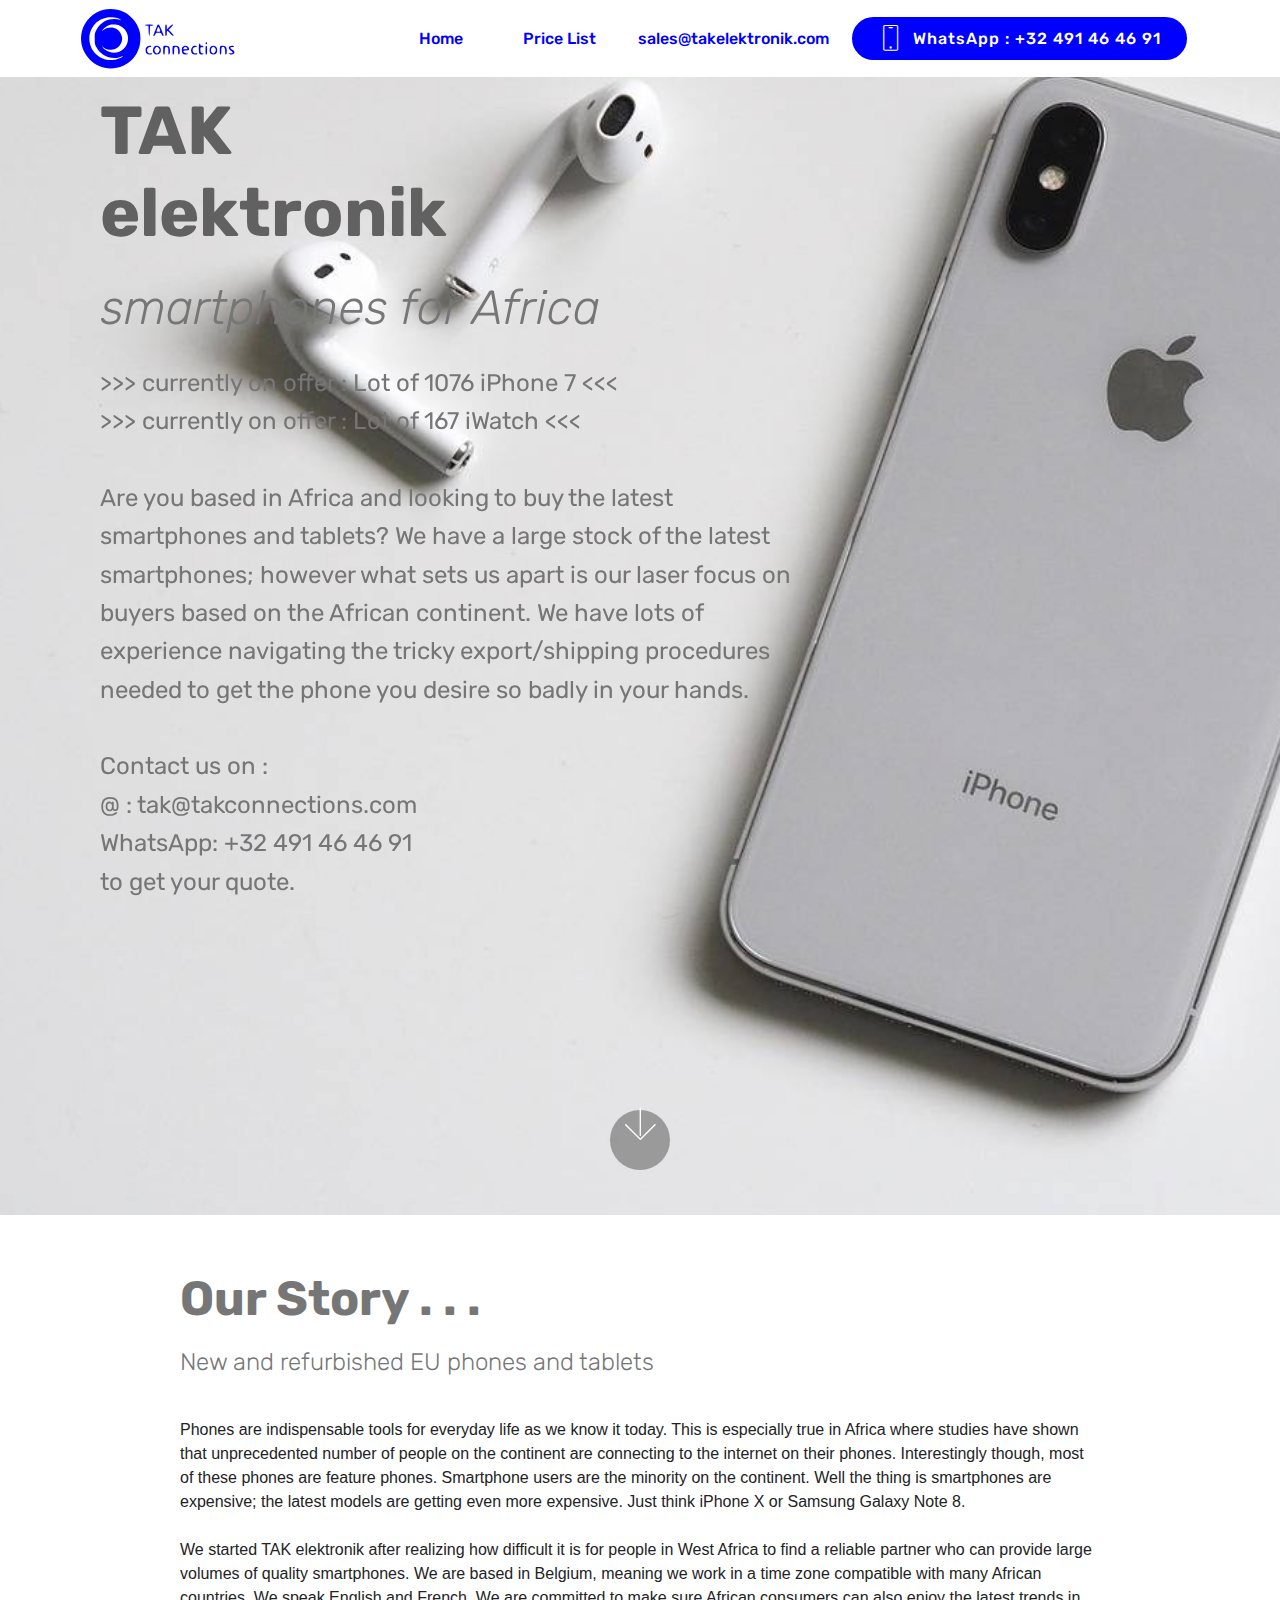
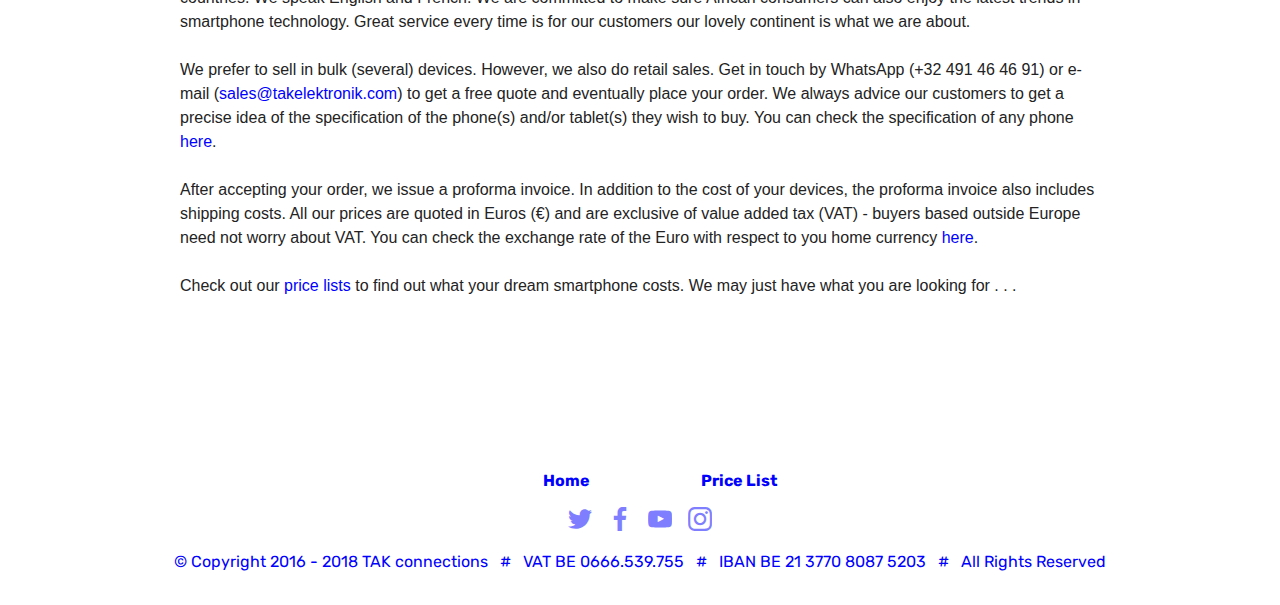
==== commit b5140b50: "TAKelektronik complete renewal" ====
--- a/index.html
+++ b/index.html
@@ -71,7 +71,7 @@
     </nav>
 </section>
 
-<section class="engine"><a href="https://mobirise.ws/f">simple web maker</a></section><section class="header9 cid-qHg8LLUEDg mbr-parallax-background" id="header9-1">
+<section class="engine"><a href="https://mobirise.ws/e">best website building software</a></section><section class="header9 cid-qHg8LLUEDg mbr-parallax-background" id="header9-1">
 
     
 
@@ -81,7 +81,7 @@
         <div class="media-container-column mbr-white col-md-8">
             <h1 class="mbr-section-title align-left mbr-bold pb-3 mbr-fonts-style display-1">TAK <br>elektronik</h1>
             <h3 class="mbr-section-subtitle align-left mbr-light pb-3 mbr-fonts-style display-2">smartphones for Africa</h3>
-            <p class="mbr-text align-left pb-3 mbr-fonts-style display-5">&gt;&gt;&gt; currently on offer : Lot of 1076 iPhone 7 &lt;&lt;&lt;<br>&gt;&gt;&gt; currently on offer : Lot of 167 iWatch &lt;&lt;&lt;<br><br>Are you based in Africa and looking to buy the latest smartphones and tablets? We have a large stock of the latest smartphones (more than 40,000); however what sets us apart is our laser focus on buyers based on the African continent. We have lots of experience navigating the tricky export/shipping procedures needed to get the phone you desire so badly in your hands.&nbsp;<br><br>Contact us on :<br>@ : tak@takconnections.com<br>WhatsApp: +32 491 46 46 91<br>to get your quote.<br><br><br><br><br><br></p>
+            <p class="mbr-text align-left pb-3 mbr-fonts-style display-5">&gt;&gt;&gt; currently on offer : Lot of 1076 iPhone 7 &lt;&lt;&lt;<br>&gt;&gt;&gt; currently on offer : Lot of 167 iWatch &lt;&lt;&lt;<br><br>Are you based in Africa and looking to buy the latest smartphones and tablets? We have a large stock of the latest smartphones; however what sets us apart is our laser focus on buyers based on the African continent. We have lots of experience navigating the tricky export/shipping procedures needed to get the phone you desire so badly in your hands.&nbsp;<br><br>Contact us on :<br>@ : tak@takconnections.com<br>WhatsApp: +32 491 46 46 91<br>to get your quote.<br><br><br><br><br><br></p>
             
         </div>
     </div>
--- a/assets/web/assets/mobirise-icons/mobirise-icons.css
+++ b/assets/web/assets/mobirise-icons/mobirise-icons.css
@@ -0,0 +1,476 @@
+@font-face {
+  font-family: 'MobiriseIcons';
+  src:  url('mobirise-icons.eot?spat4u');
+  src:  url('mobirise-icons.eot?spat4u#iefix') format('embedded-opentype'),
+    url('mobirise-icons.ttf?spat4u') format('truetype'),
+    url('mobirise-icons.woff?spat4u') format('woff'),
+    url('mobirise-icons.svg?spat4u#MobiriseIcons') format('svg');
+  font-weight: normal;
+  font-style: normal;
+}
+
+[class^="mbri-"], [class*=" mbri-"] {
+  /* use !important to prevent issues with browser extensions that change fonts */
+  font-family: MobiriseIcons !important;
+  speak: none;
+  font-style: normal;
+  font-weight: normal;
+  font-variant: normal;
+  text-transform: none;
+  line-height: 1;
+
+  /* Better Font Rendering =========== */
+  -webkit-font-smoothing: antialiased;
+  -moz-osx-font-smoothing: grayscale;
+}
+
+.mbri-add-submenu:before {
+  content: "\e900";
+}
+.mbri-alert:before {
+  content: "\e901";
+}
+.mbri-align-center:before {
+  content: "\e902";
+}
+.mbri-align-justify:before {
+  content: "\e903";
+}
+.mbri-align-left:before {
+  content: "\e904";
+}
+.mbri-align-right:before {
+  content: "\e905";
+}
+.mbri-android:before {
+  content: "\e906";
+}
+.mbri-apple:before {
+  content: "\e907";
+}
+.mbri-arrow-down:before {
+  content: "\e908";
+}
+.mbri-arrow-next:before {
+  content: "\e909";
+}
+.mbri-arrow-prev:before {
+  content: "\e90a";
+}
+.mbri-arrow-up:before {
+  content: "\e90b";
+}
+.mbri-bold:before {
+  content: "\e90c";
+}
+.mbri-bookmark:before {
+  content: "\e90d";
+}
+.mbri-bootstrap:before {
+  content: "\e90e";
+}
+.mbri-briefcase:before {
+  content: "\e90f";
+}
+.mbri-browse:before {
+  content: "\e910";
+}
+.mbri-bulleted-list:before {
+  content: "\e911";
+}
+.mbri-calendar:before {
+  content: "\e912";
+}
+.mbri-camera:before {
+  content: "\e913";
+}
+.mbri-cart-add:before {
+  content: "\e914";
+}
+.mbri-cart-full:before {
+  content: "\e915";
+}
+.mbri-cash:before {
+  content: "\e916";
+}
+.mbri-change-style:before {
+  content: "\e917";
+}
+.mbri-chat:before {
+  content: "\e918";
+}
+.mbri-clock:before {
+  content: "\e919";
+}
+.mbri-close:before {
+  content: "\e91a";
+}
+.mbri-cloud:before {
+  content: "\e91b";
+}
+.mbri-code:before {
+  content: "\e91c";
+}
+.mbri-contact-form:before {
+  content: "\e91d";
+}
+.mbri-credit-card:before {
+  content: "\e91e";
+}
+.mbri-cursor-click:before {
+  content: "\e91f";
+}
+.mbri-cust-feedback:before {
+  content: "\e920";
+}
+.mbri-database:before {
+  content: "\e921";
+}
+.mbri-delivery:before {
+  content: "\e922";
+}
+.mbri-desktop:before {
+  content: "\e923";
+}
+.mbri-devices:before {
+  content: "\e924";
+}
+.mbri-down:before {
+  content: "\e925";
+}
+.mbri-download:before {
+  content: "\e989";
+}
+.mbri-drag-n-drop:before {
+  content: "\e927";
+}
+.mbri-drag-n-drop2:before {
+  content: "\e928";
+}
+.mbri-edit:before {
+  content: "\e929";
+}
+.mbri-edit2:before {
+  content: "\e92a";
+}
+.mbri-error:before {
+  content: "\e92b";
+}
+.mbri-extension:before {
+  content: "\e92c";
+}
+.mbri-features:before {
+  content: "\e92d";
+}
+.mbri-file:before {
+  content: "\e92e";
+}
+.mbri-flag:before {
+  content: "\e92f";
+}
+.mbri-folder:before {
+  content: "\e930";
+}
+.mbri-gift:before {
+  content: "\e931";
+}
+.mbri-github:before {
+  content: "\e932";
+}
+.mbri-globe:before {
+  content: "\e933";
+}
+.mbri-globe-2:before {
+  content: "\e934";
+}
+.mbri-growing-chart:before {
+  content: "\e935";
+}
+.mbri-hearth:before {
+  content: "\e936";
+}
+.mbri-help:before {
+  content: "\e937";
+}
+.mbri-home:before {
+  content: "\e938";
+}
+.mbri-hot-cup:before {
+  content: "\e939";
+}
+.mbri-idea:before {
+  content: "\e93a";
+}
+.mbri-image-gallery:before {
+  content: "\e93b";
+}
+.mbri-image-slider:before {
+  content: "\e93c";
+}
+.mbri-info:before {
+  content: "\e93d";
+}
+.mbri-italic:before {
+  content: "\e93e";
+}
+.mbri-key:before {
+  content: "\e93f";
+}
+.mbri-laptop:before {
+  content: "\e940";
+}
+.mbri-layers:before {
+  content: "\e941";
+}
+.mbri-left-right:before {
+  content: "\e942";
+}
+.mbri-left:before {
+  content: "\e943";
+}
+.mbri-letter:before {
+  content: "\e944";
+}
+.mbri-like:before {
+  content: "\e945";
+}
+.mbri-link:before {
+  content: "\e946";
+}
+.mbri-lock:before {
+  content: "\e947";
+}
+.mbri-login:before {
+  content: "\e948";
+}
+.mbri-logout:before {
+  content: "\e949";
+}
+.mbri-magic-stick:before {
+  content: "\e94a";
+}
+.mbri-map-pin:before {
+  content: "\e94b";
+}
+.mbri-menu:before {
+  content: "\e94c";
+}
+.mbri-mobile:before {
+  content: "\e94d";
+}
+.mbri-mobile2:before {
+  content: "\e94e";
+}
+.mbri-mobirise:before {
+  content: "\e94f";
+}
+.mbri-more-horizontal:before {
+  content: "\e950";
+}
+.mbri-more-vertical:before {
+  content: "\e951";
+}
+.mbri-music:before {
+  content: "\e952";
+}
+.mbri-new-file:before {
+  content: "\e953";
+}
+.mbri-numbered-list:before {
+  content: "\e954";
+}
+.mbri-opened-folder:before {
+  content: "\e955";
+}
+.mbri-pages:before {
+  content: "\e956";
+}
+.mbri-paper-plane:before {
+  content: "\e957";
+}
+.mbri-paperclip:before {
+  content: "\e958";
+}
+.mbri-photo:before {
+  content: "\e959";
+}
+.mbri-photos:before {
+  content: "\e95a";
+}
+.mbri-pin:before {
+  content: "\e95b";
+}
+.mbri-play:before {
+  content: "\e95c";
+}
+.mbri-plus:before {
+  content: "\e95d";
+}
+.mbri-preview:before {
+  content: "\e95e";
+}
+.mbri-print:before {
+  content: "\e95f";
+}
+.mbri-protect:before {
+  content: "\e960";
+}
+.mbri-question:before {
+  content: "\e961";
+}
+.mbri-quote-left:before {
+  content: "\e962";
+}
+.mbri-quote-right:before {
+  content: "\e963";
+}
+.mbri-refresh:before {
+  content: "\e964";
+}
+.mbri-responsive:before {
+  content: "\e965";
+}
+.mbri-right:before {
+  content: "\e966";
+}
+.mbri-rocket:before {
+  content: "\e967";
+}
+.mbri-sad-face:before {
+  content: "\e968";
+}
+.mbri-sale:before {
+  content: "\e969";
+}
+.mbri-save:before {
+  content: "\e96a";
+}
+.mbri-search:before {
+  content: "\e96b";
+}
+.mbri-setting:before {
+  content: "\e96c";
+}
+.mbri-setting2:before {
+  content: "\e96d";
+}
+.mbri-setting3:before {
+  content: "\e96e";
+}
+.mbri-share:before {
+  content: "\e96f";
+}
+.mbri-shopping-bag:before {
+  content: "\e970";
+}
+.mbri-shopping-basket:before {
+  content: "\e971";
+}
+.mbri-shopping-cart:before {
+  content: "\e972";
+}
+.mbri-sites:before {
+  content: "\e973";
+}
+.mbri-smile-face:before {
+  content: "\e974";
+}
+.mbri-speed:before {
+  content: "\e975";
+}
+.mbri-star:before {
+  content: "\e976";
+}
+.mbri-success:before {
+  content: "\e977";
+}
+.mbri-sun:before {
+  content: "\e978";
+}
+.mbri-sun2:before {
+  content: "\e979";
+}
+.mbri-tablet:before {
+  content: "\e97a";
+}
+.mbri-tablet-vertical:before {
+  content: "\e97b";
+}
+.mbri-target:before {
+  content: "\e97c";
+}
+.mbri-timer:before {
+  content: "\e97d";
+}
+.mbri-to-ftp:before {
+  content: "\e97e";
+}
+.mbri-to-local-drive:before {
+  content: "\e97f";
+}
+.mbri-touch-swipe:before {
+  content: "\e980";
+}
+.mbri-touch:before {
+  content: "\e981";
+}
+.mbri-trash:before {
+  content: "\e982";
+}
+.mbri-underline:before {
+  content: "\e983";
+}
+.mbri-unlink:before {
+  content: "\e984";
+}
+.mbri-unlock:before {
+  content: "\e985";
+}
+.mbri-up-down:before {
+  content: "\e986";
+}
+.mbri-up:before {
+  content: "\e987";
+}
+.mbri-update:before {
+  content: "\e988";
+}
+.mbri-upload:before {
+ content: "\e926"; 
+}
+.mbri-user:before {
+  content: "\e98a";
+}
+.mbri-user2:before {
+  content: "\e98b";
+}
+.mbri-users:before {
+  content: "\e98c";
+}
+.mbri-video:before {
+  content: "\e98d";
+}
+.mbri-video-play:before {
+  content: "\e98e";
+}
+.mbri-watch:before {
+  content: "\e98f";
+}
+.mbri-website-theme:before {
+  content: "\e990";
+}
+.mbri-wifi:before {
+  content: "\e991";
+}
+.mbri-windows:before {
+  content: "\e992";
+}
+.mbri-zoom-out:before {
+  content: "\e993";
+}
+.mbri-redo:before {
+  content: "\e994";
+}
+.mbri-undo:before {
+  content: "\e995";
+}
--- a/assets/socicon/css/styles.css
+++ b/assets/socicon/css/styles.css
@@ -0,0 +1,544 @@
+@charset "UTF-8";
+
+@font-face {
+  font-family: "socicon";
+  src:url("../fonts/socicon.eot");
+  src:url("../fonts/socicon.eot?#iefix") format("embedded-opentype"),
+    url("../fonts/socicon.woff") format("woff"),
+    url("../fonts/socicon.ttf") format("truetype"),
+    url("../fonts/socicon.svg#socicon") format("svg");
+  font-weight: normal;
+  font-style: normal;
+
+}
+
+[data-icon]:before {
+  font-family: "socicon" !important;
+  content: attr(data-icon);
+  font-style: normal !important;
+  font-weight: normal !important;
+  font-variant: normal !important;
+  text-transform: none !important;
+  speak: none;
+  line-height: 1;
+  -webkit-font-smoothing: antialiased;
+  -moz-osx-font-smoothing: grayscale;
+}
+
+[class^="socicon-"]:before,
+[class*=" socicon-"]:before {
+  font-family: "socicon" !important;
+  font-style: normal !important;
+  font-weight: normal !important;
+  font-variant: normal !important;
+  text-transform: none !important;
+  speak: none;
+  line-height: 1;
+  -webkit-font-smoothing: antialiased;
+  -moz-osx-font-smoothing: grayscale;
+}
+
+.socicon-modelmayhem:before {
+  content: "\e000";
+}
+.socicon-mixcloud:before {
+  content: "\e001";
+}
+.socicon-drupal:before {
+  content: "\e002";
+}
+.socicon-swarm:before {
+  content: "\e003";
+}
+.socicon-istock:before {
+  content: "\e004";
+}
+.socicon-yammer:before {
+  content: "\e005";
+}
+.socicon-ello:before {
+  content: "\e006";
+}
+.socicon-stackoverflow:before {
+  content: "\e007";
+}
+.socicon-persona:before {
+  content: "\e008";
+}
+.socicon-triplej:before {
+  content: "\e009";
+}
+.socicon-houzz:before {
+  content: "\e00a";
+}
+.socicon-rss:before {
+  content: "\e00b";
+}
+.socicon-paypal:before {
+  content: "\e00c";
+}
+.socicon-odnoklassniki:before {
+  content: "\e00d";
+}
+.socicon-airbnb:before {
+  content: "\e00e";
+}
+.socicon-periscope:before {
+  content: "\e00f";
+}
+.socicon-outlook:before {
+  content: "\e010";
+}
+.socicon-coderwall:before {
+  content: "\e011";
+}
+.socicon-tripadvisor:before {
+  content: "\e012";
+}
+.socicon-appnet:before {
+  content: "\e013";
+}
+.socicon-goodreads:before {
+  content: "\e014";
+}
+.socicon-tripit:before {
+  content: "\e015";
+}
+.socicon-lanyrd:before {
+  content: "\e016";
+}
+.socicon-slideshare:before {
+  content: "\e017";
+}
+.socicon-buffer:before {
+  content: "\e018";
+}
+.socicon-disqus:before {
+  content: "\e019";
+}
+.socicon-vkontakte:before {
+  content: "\e01a";
+}
+.socicon-whatsapp:before {
+  content: "\e01b";
+}
+.socicon-patreon:before {
+  content: "\e01c";
+}
+.socicon-storehouse:before {
+  content: "\e01d";
+}
+.socicon-pocket:before {
+  content: "\e01e";
+}
+.socicon-mail:before {
+  content: "\e01f";
+}
+.socicon-blogger:before {
+  content: "\e020";
+}
+.socicon-technorati:before {
+  content: "\e021";
+}
+.socicon-reddit:before {
+  content: "\e022";
+}
+.socicon-dribbble:before {
+  content: "\e023";
+}
+.socicon-stumbleupon:before {
+  content: "\e024";
+}
+.socicon-digg:before {
+  content: "\e025";
+}
+.socicon-envato:before {
+  content: "\e026";
+}
+.socicon-behance:before {
+  content: "\e027";
+}
+.socicon-delicious:before {
+  content: "\e028";
+}
+.socicon-deviantart:before {
+  content: "\e029";
+}
+.socicon-forrst:before {
+  content: "\e02a";
+}
+.socicon-play:before {
+  content: "\e02b";
+}
+.socicon-zerply:before {
+  content: "\e02c";
+}
+.socicon-wikipedia:before {
+  content: "\e02d";
+}
+.socicon-apple:before {
+  content: "\e02e";
+}
+.socicon-flattr:before {
+  content: "\e02f";
+}
+.socicon-github:before {
+  content: "\e030";
+}
+.socicon-renren:before {
+  content: "\e031";
+}
+.socicon-friendfeed:before {
+  content: "\e032";
+}
+.socicon-newsvine:before {
+  content: "\e033";
+}
+.socicon-identica:before {
+  content: "\e034";
+}
+.socicon-bebo:before {
+  content: "\e035";
+}
+.socicon-zynga:before {
+  content: "\e036";
+}
+.socicon-steam:before {
+  content: "\e037";
+}
+.socicon-xbox:before {
+  content: "\e038";
+}
+.socicon-windows:before {
+  content: "\e039";
+}
+.socicon-qq:before {
+  content: "\e03a";
+}
+.socicon-douban:before {
+  content: "\e03b";
+}
+.socicon-meetup:before {
+  content: "\e03c";
+}
+.socicon-playstation:before {
+  content: "\e03d";
+}
+.socicon-android:before {
+  content: "\e03e";
+}
+.socicon-snapchat:before {
+  content: "\e03f";
+}
+.socicon-twitter:before {
+  content: "\e040";
+}
+.socicon-facebook:before {
+  content: "\e041";
+}
+.socicon-googleplus:before {
+  content: "\e042";
+}
+.socicon-pinterest:before {
+  content: "\e043";
+}
+.socicon-foursquare:before {
+  content: "\e044";
+}
+.socicon-yahoo:before {
+  content: "\e045";
+}
+.socicon-skype:before {
+  content: "\e046";
+}
+.socicon-yelp:before {
+  content: "\e047";
+}
+.socicon-feedburner:before {
+  content: "\e048";
+}
+.socicon-linkedin:before {
+  content: "\e049";
+}
+.socicon-viadeo:before {
+  content: "\e04a";
+}
+.socicon-xing:before {
+  content: "\e04b";
+}
+.socicon-myspace:before {
+  content: "\e04c";
+}
+.socicon-soundcloud:before {
+  content: "\e04d";
+}
+.socicon-spotify:before {
+  content: "\e04e";
+}
+.socicon-grooveshark:before {
+  content: "\e04f";
+}
+.socicon-lastfm:before {
+  content: "\e050";
+}
+.socicon-youtube:before {
+  content: "\e051";
+}
+.socicon-vimeo:before {
+  content: "\e052";
+}
+.socicon-dailymotion:before {
+  content: "\e053";
+}
+.socicon-vine:before {
+  content: "\e054";
+}
+.socicon-flickr:before {
+  content: "\e055";
+}
+.socicon-500px:before {
+  content: "\e056";
+}
+.socicon-wordpress:before {
+  content: "\e058";
+}
+.socicon-tumblr:before {
+  content: "\e059";
+}
+.socicon-twitch:before {
+  content: "\e05a";
+}
+.socicon-8tracks:before {
+  content: "\e05b";
+}
+.socicon-amazon:before {
+  content: "\e05c";
+}
+.socicon-icq:before {
+  content: "\e05d";
+}
+.socicon-smugmug:before {
+  content: "\e05e";
+}
+.socicon-ravelry:before {
+  content: "\e05f";
+}
+.socicon-weibo:before {
+  content: "\e060";
+}
+.socicon-baidu:before {
+  content: "\e061";
+}
+.socicon-angellist:before {
+  content: "\e062";
+}
+.socicon-ebay:before {
+  content: "\e063";
+}
+.socicon-imdb:before {
+  content: "\e064";
+}
+.socicon-stayfriends:before {
+  content: "\e065";
+}
+.socicon-residentadvisor:before {
+  content: "\e066";
+}
+.socicon-google:before {
+  content: "\e067";
+}
+.socicon-yandex:before {
+  content: "\e068";
+}
+.socicon-sharethis:before {
+  content: "\e069";
+}
+.socicon-bandcamp:before {
+  content: "\e06a";
+}
+.socicon-itunes:before {
+  content: "\e06b";
+}
+.socicon-deezer:before {
+  content: "\e06c";
+}
+.socicon-telegram:before {
+  content: "\e06e";
+}
+.socicon-openid:before {
+  content: "\e06f";
+}
+.socicon-amplement:before {
+  content: "\e070";
+}
+.socicon-viber:before {
+  content: "\e071";
+}
+.socicon-zomato:before {
+  content: "\e072";
+}
+.socicon-draugiem:before {
+  content: "\e074";
+}
+.socicon-endomodo:before {
+  content: "\e075";
+}
+.socicon-filmweb:before {
+  content: "\e076";
+}
+.socicon-stackexchange:before {
+  content: "\e077";
+}
+.socicon-wykop:before {
+  content: "\e078";
+}
+.socicon-teamspeak:before {
+  content: "\e079";
+}
+.socicon-teamviewer:before {
+  content: "\e07a";
+}
+.socicon-ventrilo:before {
+  content: "\e07b";
+}
+.socicon-younow:before {
+  content: "\e07c";
+}
+.socicon-raidcall:before {
+  content: "\e07d";
+}
+.socicon-mumble:before {
+  content: "\e07e";
+}
+.socicon-medium:before {
+  content: "\e06d";
+}
+.socicon-bebee:before {
+  content: "\e07f";
+}
+.socicon-hitbox:before {
+  content: "\e080";
+}
+.socicon-reverbnation:before {
+  content: "\e081";
+}
+.socicon-formulr:before {
+  content: "\e082";
+}
+.socicon-instagram:before {
+  content: "\e057";
+}
+.socicon-battlenet:before {
+  content: "\e083";
+}
+.socicon-chrome:before {
+  content: "\e084";
+}
+.socicon-discord:before {
+  content: "\e086";
+}
+.socicon-issuu:before {
+  content: "\e087";
+}
+.socicon-macos:before {
+  content: "\e088";
+}
+.socicon-firefox:before {
+  content: "\e089";
+}
+.socicon-opera:before {
+  content: "\e08d";
+}
+.socicon-keybase:before {
+  content: "\e090";
+}
+.socicon-alliance:before {
+  content: "\e091";
+}
+.socicon-livejournal:before {
+  content: "\e092";
+}
+.socicon-googlephotos:before {
+  content: "\e093";
+}
+.socicon-horde:before {
+  content: "\e094";
+}
+.socicon-etsy:before {
+  content: "\e095";
+}
+.socicon-zapier:before {
+  content: "\e096";
+}
+.socicon-google-scholar:before {
+  content: "\e097";
+}
+.socicon-researchgate:before {
+  content: "\e098";
+}
+.socicon-wechat:before {
+  content: "\e099";
+}
+.socicon-strava:before {
+  content: "\e09a";
+}
+.socicon-line:before {
+  content: "\e09b";
+}
+.socicon-lyft:before {
+  content: "\e09c";
+}
+.socicon-uber:before {
+  content: "\e09d";
+}
+.socicon-songkick:before {
+  content: "\e09e";
+}
+.socicon-viewbug:before {
+  content: "\e09f";
+}
+.socicon-googlegroups:before {
+  content: "\e0a0";
+}
+.socicon-quora:before {
+  content: "\e073";
+}
+.socicon-diablo:before {
+  content: "\e085";
+}
+.socicon-blizzard:before {
+  content: "\e0a1";
+}
+.socicon-hearthstone:before {
+  content: "\e08b";
+}
+.socicon-heroes:before {
+  content: "\e08a";
+}
+.socicon-overwatch:before {
+  content: "\e08c";
+}
+.socicon-warcraft:before {
+  content: "\e08e";
+}
+.socicon-starcraft:before {
+  content: "\e08f";
+}
+.socicon-beam:before {
+  content: "\e0a2";
+}
+.socicon-curse:before {
+  content: "\e0a3";
+}
+.socicon-player:before {
+  content: "\e0a4";
+}
+.socicon-streamjar:before {
+  content: "\e0a5";
+}
+.socicon-nintendo:before {
+  content: "\e0a6";
+}
+.socicon-hellocoton:before {
+  content: "\e0a7";
+}
--- a/assets/dropdown/css/style.css
+++ b/assets/dropdown/css/style.css
@@ -0,0 +1,265 @@
+.navbar-dropdown {
+  left: 0;
+  padding: 0;
+  position: absolute;
+  right: 0;
+  top: 0;
+  transition: all 0.45s ease;
+  z-index: 1030;
+  background: #282828; }
+  .navbar-dropdown .navbar-logo {
+    margin-right: 0.8rem;
+    transition: margin 0.3s ease-in-out;
+    vertical-align: middle; }
+    .navbar-dropdown .navbar-logo img {
+      height: 3.125rem;
+      transition: all 0.3s ease-in-out; }
+    .navbar-dropdown .navbar-logo.mbr-iconfont {
+      font-size: 3.125rem;
+      line-height: 3.125rem; }
+  .navbar-dropdown .navbar-caption {
+    font-weight: 700;
+    white-space: normal;
+    vertical-align: -4px;
+    line-height: 3.125rem !important; }
+    .navbar-dropdown .navbar-caption, .navbar-dropdown .navbar-caption:hover {
+      color: inherit;
+      text-decoration: none; }
+  .navbar-dropdown .mbr-iconfont + .navbar-caption {
+    vertical-align: -1px; }
+  .navbar-dropdown.navbar-fixed-top {
+    position: fixed; }
+  .navbar-dropdown .navbar-brand span {
+    vertical-align: -4px; }
+  .navbar-dropdown.bg-color.transparent {
+    background: none; }
+  .navbar-dropdown.navbar-short .navbar-brand {
+    padding: 0.625rem 0; }
+    .navbar-dropdown.navbar-short .navbar-brand span {
+      vertical-align: -1px; }
+  .navbar-dropdown.navbar-short .navbar-caption {
+    line-height: 2.375rem !important;
+    vertical-align: -2px; }
+  .navbar-dropdown.navbar-short .navbar-logo {
+    margin-right: 0.5rem; }
+    .navbar-dropdown.navbar-short .navbar-logo img {
+      height: 2.375rem; }
+    .navbar-dropdown.navbar-short .navbar-logo.mbr-iconfont {
+      font-size: 2.375rem;
+      line-height: 2.375rem; }
+  .navbar-dropdown.navbar-short .mbr-table-cell {
+    height: 3.625rem; }
+  .navbar-dropdown .navbar-close {
+    left: 0.6875rem;
+    position: fixed;
+    top: 0.75rem;
+    z-index: 1000; }
+  .navbar-dropdown .hamburger-icon {
+    content: "";
+    display: inline-block;
+    vertical-align: middle;
+    width: 16px;
+    -webkit-box-shadow: 0 -6px 0 1px #282828,0 0 0 1px #282828,0 6px 0 1px #282828;
+    -moz-box-shadow: 0 -6px 0 1px #282828,0 0 0 1px #282828,0 6px 0 1px #282828;
+    box-shadow: 0 -6px 0 1px #282828,0 0 0 1px #282828,0 6px 0 1px #282828; }
+
+.dropdown-menu .dropdown-toggle[data-toggle="dropdown-submenu"]::after {
+  border-bottom: 0.35em solid transparent;
+  border-left: 0.35em solid;
+  border-right: 0;
+  border-top: 0.35em solid transparent;
+  margin-left: 0.3rem; }
+
+.dropdown-menu .dropdown-item:focus {
+  outline: 0; }
+
+.nav-dropdown {
+  font-size: 0.75rem;
+  font-weight: 500;
+  height: auto !important; }
+  .nav-dropdown .nav-btn {
+    padding-left: 1rem; }
+  .nav-dropdown .link {
+    margin: .667em 1.667em;
+    font-weight: 500;
+    padding: 0;
+    transition: color .2s ease-in-out; }
+    .nav-dropdown .link.dropdown-toggle {
+      margin-right: 2.583em; }
+      .nav-dropdown .link.dropdown-toggle::after {
+        margin-left: .25rem;
+        border-top: 0.35em solid;
+        border-right: 0.35em solid transparent;
+        border-left: 0.35em solid transparent;
+        border-bottom: 0; }
+      .nav-dropdown .link.dropdown-toggle[aria-expanded="true"] {
+        margin: 0;
+        padding: 0.667em 3.263em  0.667em 1.667em; }
+  .nav-dropdown .link::after,
+  .nav-dropdown .dropdown-item::after {
+    color: inherit; }
+  .nav-dropdown .btn {
+    font-size: 0.75rem;
+    font-weight: 700;
+    letter-spacing: 0;
+    margin-bottom: 0;
+    padding-left: 1.25rem;
+    padding-right: 1.25rem; }
+  .nav-dropdown .dropdown-menu {
+    border-radius: 0;
+    border: 0;
+    left: 0;
+    margin: 0;
+    padding-bottom: 1.25rem;
+    padding-top: 1.25rem;
+    position: relative; }
+  .nav-dropdown .dropdown-submenu {
+    margin-left: 0.125rem;
+    top: 0; }
+  .nav-dropdown .dropdown-item {
+    font-weight: 500;
+    line-height: 2;
+    padding: 0.3846em 4.615em 0.3846em 1.5385em;
+    position: relative;
+    transition: color .2s ease-in-out, background-color .2s ease-in-out; }
+    .nav-dropdown .dropdown-item::after {
+      margin-top: -0.3077em;
+      position: absolute;
+      right: 1.1538em;
+      top: 50%; }
+    .nav-dropdown .dropdown-item:focus, .nav-dropdown .dropdown-item:hover {
+      background: none; }
+
+@media (max-width: 767px) {
+  .nav-dropdown.navbar-toggleable-sm {
+    bottom: 0;
+    display: none;
+    left: 0;
+    overflow-x: hidden;
+    position: fixed;
+    top: 0;
+    transform: translateX(-100%);
+    -ms-transform: translateX(-100%);
+    -webkit-transform: translateX(-100%);
+    width: 18.75rem;
+    z-index: 999; } }
+.nav-dropdown.navbar-toggleable-xl {
+  bottom: 0;
+  display: none;
+  left: 0;
+  overflow-x: hidden;
+  position: fixed;
+  top: 0;
+  transform: translateX(-100%);
+  -ms-transform: translateX(-100%);
+  -webkit-transform: translateX(-100%);
+  width: 18.75rem;
+  z-index: 999; }
+
+.nav-dropdown-sm {
+  display: block !important;
+  overflow-x: hidden;
+  overflow: auto;
+  padding-top: 3.875rem; }
+  .nav-dropdown-sm::after {
+    content: "";
+    display: block;
+    height: 3rem;
+    width: 100%; }
+  .nav-dropdown-sm.collapse.in ~ .navbar-close {
+    display: block !important; }
+  .nav-dropdown-sm.collapsing, .nav-dropdown-sm.collapse.in {
+    transform: translateX(0);
+    -ms-transform: translateX(0);
+    -webkit-transform: translateX(0);
+    transition: all 0.25s ease-out;
+    -webkit-transition: all 0.25s ease-out;
+    background: #282828; }
+  .nav-dropdown-sm.collapsing[aria-expanded="false"] {
+    transform: translateX(-100%);
+    -ms-transform: translateX(-100%);
+    -webkit-transform: translateX(-100%); }
+  .nav-dropdown-sm .nav-item {
+    display: block;
+    margin-left: 0 !important;
+    padding-left: 0; }
+  .nav-dropdown-sm .link,
+  .nav-dropdown-sm .dropdown-item {
+    border-top: 1px dotted rgba(255, 255, 255, 0.1);
+    font-size: 0.8125rem;
+    line-height: 1.6;
+    margin: 0 !important;
+    padding: 0.875rem 2.4rem 0.875rem 1.5625rem !important;
+    position: relative;
+    white-space: normal; }
+    .nav-dropdown-sm .link:focus, .nav-dropdown-sm .link:hover,
+    .nav-dropdown-sm .dropdown-item:focus,
+    .nav-dropdown-sm .dropdown-item:hover {
+      background: rgba(0, 0, 0, 0.2) !important;
+      color: #c0a375; }
+  .nav-dropdown-sm .nav-btn {
+    position: relative;
+    padding: 1.5625rem 1.5625rem 0 1.5625rem; }
+    .nav-dropdown-sm .nav-btn::before {
+      border-top: 1px dotted rgba(255, 255, 255, 0.1);
+      content: "";
+      left: 0;
+      position: absolute;
+      top: 0;
+      width: 100%; }
+    .nav-dropdown-sm .nav-btn + .nav-btn {
+      padding-top: 0.625rem; }
+      .nav-dropdown-sm .nav-btn + .nav-btn::before {
+        display: none; }
+  .nav-dropdown-sm .btn {
+    padding: 0.625rem 0; }
+  .nav-dropdown-sm .dropdown-toggle[data-toggle="dropdown-submenu"]::after {
+    margin-left: .25rem;
+    border-top: 0.35em solid;
+    border-right: 0.35em solid transparent;
+    border-left: 0.35em solid transparent;
+    border-bottom: 0; }
+  .nav-dropdown-sm .dropdown-toggle[data-toggle="dropdown-submenu"][aria-expanded="true"]::after {
+    border-top: 0;
+    border-right: 0.35em solid transparent;
+    border-left: 0.35em solid transparent;
+    border-bottom: 0.35em solid; }
+  .nav-dropdown-sm .dropdown-menu {
+    margin: 0;
+    padding: 0;
+    position: relative;
+    top: 0;
+    left: 0;
+    width: 100%;
+    border: 0;
+    float: none;
+    border-radius: 0;
+    background: none; }
+  .nav-dropdown-sm .dropdown-submenu {
+    left: 100%;
+    margin-left: 0.125rem;
+    margin-top: -1.25rem;
+    top: 0; }
+
+.navbar-toggleable-sm .nav-dropdown .dropdown-menu {
+  position: absolute; }
+
+.navbar-toggleable-sm .nav-dropdown .dropdown-submenu {
+  left: 100%;
+  margin-left: 0.125rem;
+  margin-top: -1.25rem;
+  top: 0; }
+
+.navbar-toggleable-sm.opened .nav-dropdown .dropdown-menu {
+  position: relative; }
+
+.navbar-toggleable-sm.opened .nav-dropdown .dropdown-submenu {
+  left: 0;
+  margin-left: 00rem;
+  margin-top: 0rem;
+  top: 0; }
+
+.is-builder .nav-dropdown.collapsing {
+  transition: none !important; }
+
+/*# sourceMappingURL=style.css.map */
--- a/assets/theme/css/style.css
+++ b/assets/theme/css/style.css
@@ -0,0 +1,426 @@
+/*!
+ * Mobirise v4 theme (https://mobirise.com/)
+ * Copyright 2017 Mobirise
+ */
+section {
+  background-color: #eeeeee; }
+
+section,
+.container,
+.container-fluid {
+  position: relative;
+  word-wrap: break-word; }
+
+a.mbr-iconfont:hover {
+  text-decoration: none; }
+
+.article .lead p, .article .lead ul, .article .lead ol, .article .lead pre, .article .lead blockquote {
+  margin-bottom: 0; }
+
+a {
+  font-style: normal;
+  font-weight: 400;
+  cursor: pointer; }
+  a, a:hover {
+    text-decoration: none; }
+
+figure {
+  margin-bottom: 0; }
+
+body {
+  color: #232323; }
+
+h1, h2, h3, h4, h5, h6,
+.h1, .h2, .h3, .h4, .h5, .h6,
+.display-1, .display-2, .display-3, .display-4 {
+  line-height: 1;
+  word-break: break-word;
+  word-wrap: break-word; }
+
+b, strong {
+  font-weight: bold; }
+
+blockquote {
+  padding: 10px 0 10px 20px;
+  position: relative;
+  border-left: 2px solid;
+  border-color: #ff3366; }
+
+input:-webkit-autofill, input:-webkit-autofill:hover, input:-webkit-autofill:focus, input:-webkit-autofill:active {
+  transition-delay: 9999s;
+  transition-property: background-color, color; }
+
+textarea[type="hidden"] {
+  display: none; }
+
+body {
+  position: relative; }
+
+section {
+  background-position: 50% 50%;
+  background-repeat: no-repeat;
+  background-size: cover; }
+  section .mbr-background-video,
+  section .mbr-background-video-preview {
+    position: absolute;
+    bottom: 0;
+    left: 0;
+    right: 0;
+    top: 0; }
+
+.hidden {
+  visibility: hidden; }
+
+.mbr-z-index20 {
+  z-index: 20; }
+
+/*! Base colors */
+.mbr-white {
+  color: #ffffff; }
+
+.mbr-black {
+  color: #000000; }
+
+.mbr-bg-white {
+  background-color: #ffffff; }
+
+.mbr-bg-black {
+  background-color: #000000; }
+
+/*! Text-aligns */
+.align-left {
+  text-align: left; }
+
+.align-center {
+  text-align: center; }
+
+.align-right {
+  text-align: right; }
+
+@media (max-width: 767px) {
+  .align-left, .align-center, .align-right, .mbr-section-btn, .mbr-section-title {
+    text-align: center; } }
+/*! Font-weight  */
+.mbr-light {
+  font-weight: 300; }
+
+.mbr-regular {
+  font-weight: 400; }
+
+.mbr-semibold {
+  font-weight: 500; }
+
+.mbr-bold {
+  font-weight: 700; }
+
+/*! Media  */
+.media-size-item {
+  -webkit-flex: 1 1 auto;
+  -moz-flex: 1 1 auto;
+  -ms-flex: 1 1 auto;
+  -o-flex: 1 1 auto;
+  flex: 1 1 auto; }
+
+.media-content {
+  -webkit-flex-basis: 100%;
+  flex-basis: 100%; }
+
+.media-container-row {
+  display: -ms-flexbox;
+  display: -webkit-flex;
+  display: flex;
+  -webkit-flex-direction: row;
+  -ms-flex-direction: row;
+  flex-direction: row;
+  -webkit-flex-wrap: wrap;
+  -ms-flex-wrap: wrap;
+  flex-wrap: wrap;
+  -webkit-justify-content: center;
+  -ms-flex-pack: center;
+  justify-content: center;
+  -webkit-align-content: center;
+  -ms-flex-line-pack: center;
+  align-content: center;
+  -webkit-align-items: start;
+  -ms-flex-align: start;
+  align-items: start; }
+  .media-container-row .media-size-item {
+    width: 400px; }
+
+.media-container-column {
+  display: -ms-flexbox;
+  display: -webkit-flex;
+  display: flex;
+  -webkit-flex-direction: column;
+  -ms-flex-direction: column;
+  flex-direction: column;
+  -webkit-flex-wrap: wrap;
+  -ms-flex-wrap: wrap;
+  flex-wrap: wrap;
+  -webkit-justify-content: center;
+  -ms-flex-pack: center;
+  justify-content: center;
+  -webkit-align-content: center;
+  -ms-flex-line-pack: center;
+  align-content: center;
+  -webkit-align-items: stretch;
+  -ms-flex-align: stretch;
+  align-items: stretch; }
+  .media-container-column > * {
+    width: 100%; }
+
+@media (min-width: 992px) {
+  .media-container-row {
+    -webkit-flex-wrap: nowrap;
+    -ms-flex-wrap: nowrap;
+    flex-wrap: nowrap; } }
+figure {
+  overflow: hidden; }
+
+figure[mbr-media-size] {
+  transition: width 0.1s; }
+
+.mbr-figure img, .mbr-figure iframe {
+  display: block;
+  width: 100%; }
+
+.card {
+  background-color: transparent;
+  border: none; }
+
+.card-img {
+  text-align: center;
+  flex-shrink: 0; }
+
+.media {
+  max-width: 100%;
+  margin: 0 auto; }
+
+.mbr-figure {
+  -ms-flex-item-align: center;
+  -ms-grid-row-align: center;
+  -webkit-align-self: center;
+  align-self: center; }
+
+.media-container > div {
+  max-width: 100%; }
+
+.mbr-figure img, .card-img img {
+  width: 100%; }
+
+@media (max-width: 991px) {
+  .media-size-item {
+    width: auto !important; }
+
+  .media {
+    width: auto; }
+
+  .mbr-figure {
+    width: 100% !important; } }
+/*! Buttons */
+.mbr-section-btn {
+  margin-left: -.25rem;
+  margin-right: -.25rem;
+  font-size: 0; }
+
+nav .mbr-section-btn {
+  margin-left: 0rem;
+  margin-right: 0rem; }
+
+/*! Btn icon margin */
+.btn .mbr-iconfont, .btn.btn-sm .mbr-iconfont {
+  cursor: pointer;
+  margin-right: 0.5rem; }
+
+.btn.btn-md .mbr-iconfont, .btn.btn-md .mbr-iconfont {
+  margin-right: 0.8rem; }
+
+.mbr-regular {
+  font-weight: 400; }
+
+.mbr-semibold {
+  font-weight: 500; }
+
+.mbr-bold {
+  font-weight: 700; }
+
+[type="submit"] {
+  -webkit-appearance: none; }
+
+/*! Full-screen */
+.mbr-fullscreen .mbr-overlay {
+  min-height: 100vh; }
+
+.mbr-fullscreen {
+  display: flex;
+  display: -webkit-flex;
+  display: -moz-flex;
+  display: -ms-flex;
+  display: -o-flex;
+  align-items: center;
+  -webkit-align-items: center;
+  min-height: 100vh;
+  padding-top: 3rem;
+  padding-bottom: 3rem; }
+
+/*! Map */
+.map {
+  height: 25rem;
+  position: relative; }
+  .map iframe {
+    width: 100%;
+    height: 100%; }
+
+/* Form */
+.form-asterisk {
+  font-family: initial;
+  position: absolute;
+  top: -2px;
+  font-weight: normal; }
+
+/*! Scroll to top arrow */
+.mbr-arrow-up {
+  bottom: 25px;
+  right: 90px;
+  position: fixed;
+  text-align: right;
+  z-index: 5000;
+  color: #ffffff;
+  font-size: 32px;
+  transform: rotate(180deg);
+  -webkit-transform: rotate(180deg); }
+
+.mbr-arrow-up a {
+  background: rgba(0, 0, 0, 0.2);
+  border-radius: 3px;
+  color: #fff;
+  display: inline-block;
+  height: 60px;
+  width: 60px;
+  outline-style: none !important;
+  position: relative;
+  text-decoration: none;
+  transition: all .3s ease-in-out;
+  cursor: pointer;
+  text-align: center; }
+  .mbr-arrow-up a:hover {
+    background-color: rgba(0, 0, 0, 0.4); }
+  .mbr-arrow-up a i {
+    line-height: 60px; }
+
+.mbr-arrow-up-icon {
+  display: block;
+  color: #fff; }
+
+.mbr-arrow-up-icon::before {
+  content: "\203a";
+  display: inline-block;
+  font-family: serif;
+  font-size: 32px;
+  line-height: 1;
+  font-style: normal;
+  position: relative;
+  top: 6px;
+  left: -4px;
+  -webkit-transform: rotate(-90deg);
+  transform: rotate(-90deg); }
+
+/*! Arrow Down */
+.mbr-arrow {
+  position: absolute;
+  bottom: 45px;
+  left: 50%;
+  width: 60px;
+  height: 60px;
+  cursor: pointer;
+  background-color: rgba(80, 80, 80, 0.5);
+  border-radius: 50%;
+  -webkit-transform: translateX(-50%);
+  transform: translateX(-50%); }
+  .mbr-arrow > a {
+    display: inline-block;
+    text-decoration: none;
+    outline-style: none;
+    -webkit-animation: arrowdown 1.7s ease-in-out infinite;
+    animation: arrowdown 1.7s ease-in-out infinite; }
+    .mbr-arrow > a > i {
+      position: absolute;
+      top: -2px;
+      left: 15px;
+      font-size: 2rem; }
+
+@keyframes arrowdown {
+  0% {
+    transform: translateY(0px);
+    -webkit-transform: translateY(0px); }
+  50% {
+    transform: translateY(-5px);
+    -webkit-transform: translateY(-5px); }
+  100% {
+    transform: translateY(0px);
+    -webkit-transform: translateY(0px); } }
+@-webkit-keyframes arrowdown {
+  0% {
+    transform: translateY(0px);
+    -webkit-transform: translateY(0px); }
+  50% {
+    transform: translateY(-5px);
+    -webkit-transform: translateY(-5px); }
+  100% {
+    transform: translateY(0px);
+    -webkit-transform: translateY(0px); } }
+@media (max-width: 500px) {
+  .mbr-arrow-up {
+    left: 50%;
+    right: auto;
+    transform: translateX(-50%) rotate(180deg);
+    -webkit-transform: translateX(-50%) rotate(180deg); } }
+/*Gradients animation*/
+@keyframes gradient-animation {
+  from {
+    background-position: 0% 100%;
+    animation-timing-function: ease-in-out; }
+  to {
+    background-position: 100% 0%;
+    animation-timing-function: ease-in-out; } }
+@-webkit-keyframes gradient-animation {
+  from {
+    background-position: 0% 100%;
+    animation-timing-function: ease-in-out; }
+  to {
+    background-position: 100% 0%;
+    animation-timing-function: ease-in-out; } }
+.bg-gradient {
+  background-size: 200% 200%;
+  animation: gradient-animation 5s infinite alternate;
+  -webkit-animation: gradient-animation 5s infinite alternate; }
+
+.menu .navbar-brand {
+  display: -webkit-flex; }
+  .menu .navbar-brand span {
+    display: flex;
+    display: -webkit-flex; }
+  .menu .navbar-brand .navbar-caption-wrap {
+    display: -webkit-flex; }
+  .menu .navbar-brand .navbar-logo img {
+    display: -webkit-flex; }
+@media (min-width: 768px) and (max-width: 991px) {
+  .menu .navbar-toggleable-sm .navbar-nav {
+    display: -webkit-box;
+    display: -webkit-flex;
+    display: -ms-flexbox; } }
+@media (min-width: 992px) {
+  .menu .navbar-nav.nav-dropdown {
+    display: -webkit-flex; }
+  .menu .navbar-toggleable-sm .navbar-collapse {
+    display: -webkit-flex !important; } }
+
+/*# sourceMappingURL=style.css.map */
+.engine {
+	position: absolute;
+	text-indent: -2400px;
+	text-align: center;
+	padding: 0;
+	top: 0;
+	left: -2400px;
+}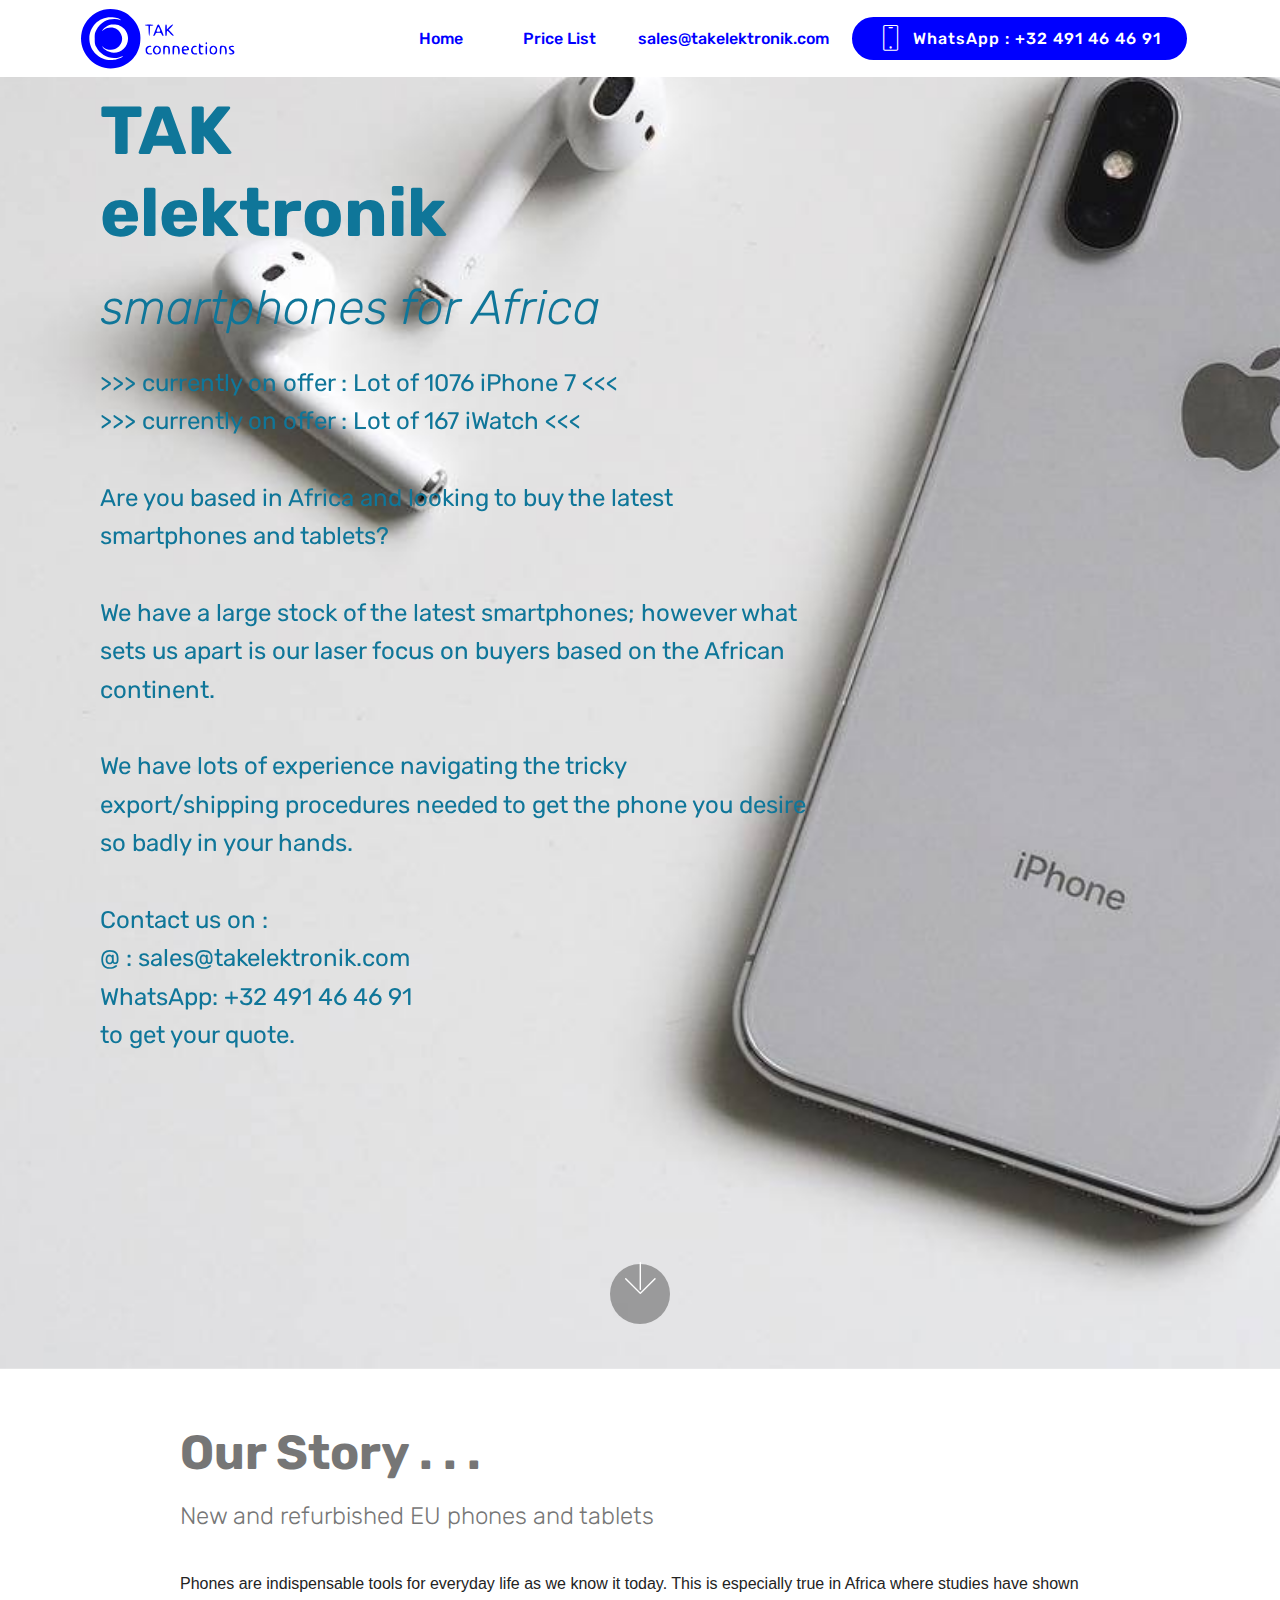
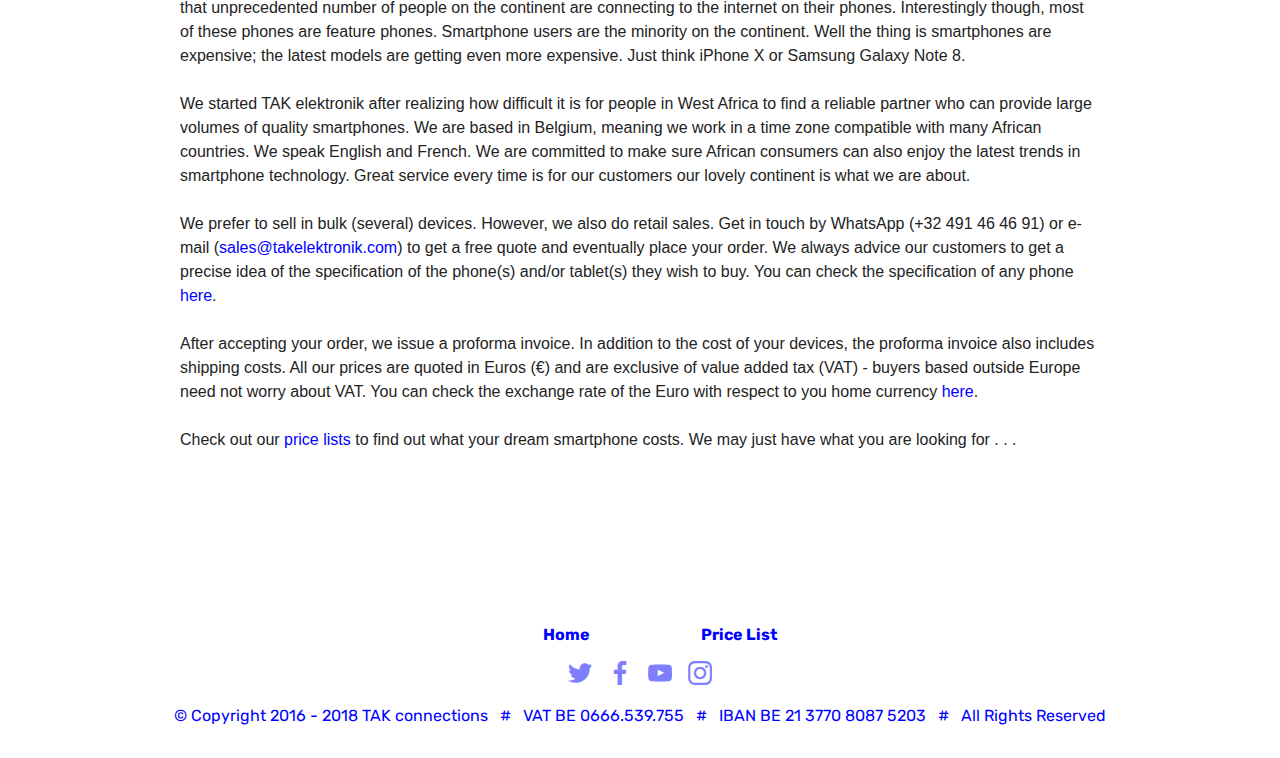
==== commit 8d5af741: "TAK elektronik new color" ====
--- a/index.html
+++ b/index.html
@@ -71,7 +71,7 @@
     </nav>
 </section>
 
-<section class="engine"><a href="https://mobirise.ws/e">best website building software</a></section><section class="header9 cid-qHg8LLUEDg mbr-parallax-background" id="header9-1">
+<section class="engine"><a href="https://mobirise.ws/f">simple web builder</a></section><section class="header9 cid-qHg8LLUEDg mbr-parallax-background" id="header9-1">
 
     
 
@@ -81,7 +81,7 @@
         <div class="media-container-column mbr-white col-md-8">
             <h1 class="mbr-section-title align-left mbr-bold pb-3 mbr-fonts-style display-1">TAK <br>elektronik</h1>
             <h3 class="mbr-section-subtitle align-left mbr-light pb-3 mbr-fonts-style display-2">smartphones for Africa</h3>
-            <p class="mbr-text align-left pb-3 mbr-fonts-style display-5">&gt;&gt;&gt; currently on offer : Lot of 1076 iPhone 7 &lt;&lt;&lt;<br>&gt;&gt;&gt; currently on offer : Lot of 167 iWatch &lt;&lt;&lt;<br><br>Are you based in Africa and looking to buy the latest smartphones and tablets? We have a large stock of the latest smartphones; however what sets us apart is our laser focus on buyers based on the African continent. We have lots of experience navigating the tricky export/shipping procedures needed to get the phone you desire so badly in your hands.&nbsp;<br><br>Contact us on :<br>@ : tak@takconnections.com<br>WhatsApp: +32 491 46 46 91<br>to get your quote.<br><br><br><br><br><br></p>
+            <p class="mbr-text align-left pb-3 mbr-fonts-style display-5">&gt;&gt;&gt; currently on offer : Lot of 1076 iPhone 7 &lt;&lt;&lt;<br>&gt;&gt;&gt; currently on offer : Lot of 167 iWatch &lt;&lt;&lt;<br><br>Are you based in Africa and looking to buy the latest smartphones and tablets? <br><br>We have a large stock of the latest smartphones; however what sets us apart is our laser focus on buyers based on the African continent. <br><br>We have lots of experience navigating the tricky export/shipping procedures needed to get the phone you desire so badly in your hands.&nbsp;<br><br>Contact us on :<br>@ : sales@takelektronik.com<br>WhatsApp: +32 491 46 46 91<br>to get your quote.<br><br><br><br><br><br></p>
             
         </div>
     </div>
--- a/assets/mobirise/css/mbr-additional.css
+++ b/assets/mobirise/css/mbr-additional.css
@@ -1761,7 +1761,13 @@
   font-style: italic;
 }
 .cid-qHg8LLUEDg P {
-  color: #767676;
+  color: #0f7699;
+}
+.cid-qHg8LLUEDg H3 {
+  color: #0f7699;
+}
+.cid-qHg8LLUEDg H1 {
+  color: #0f7699;
 }
 .cid-qK2L6fdtP5 {
   padding-top: 60px;
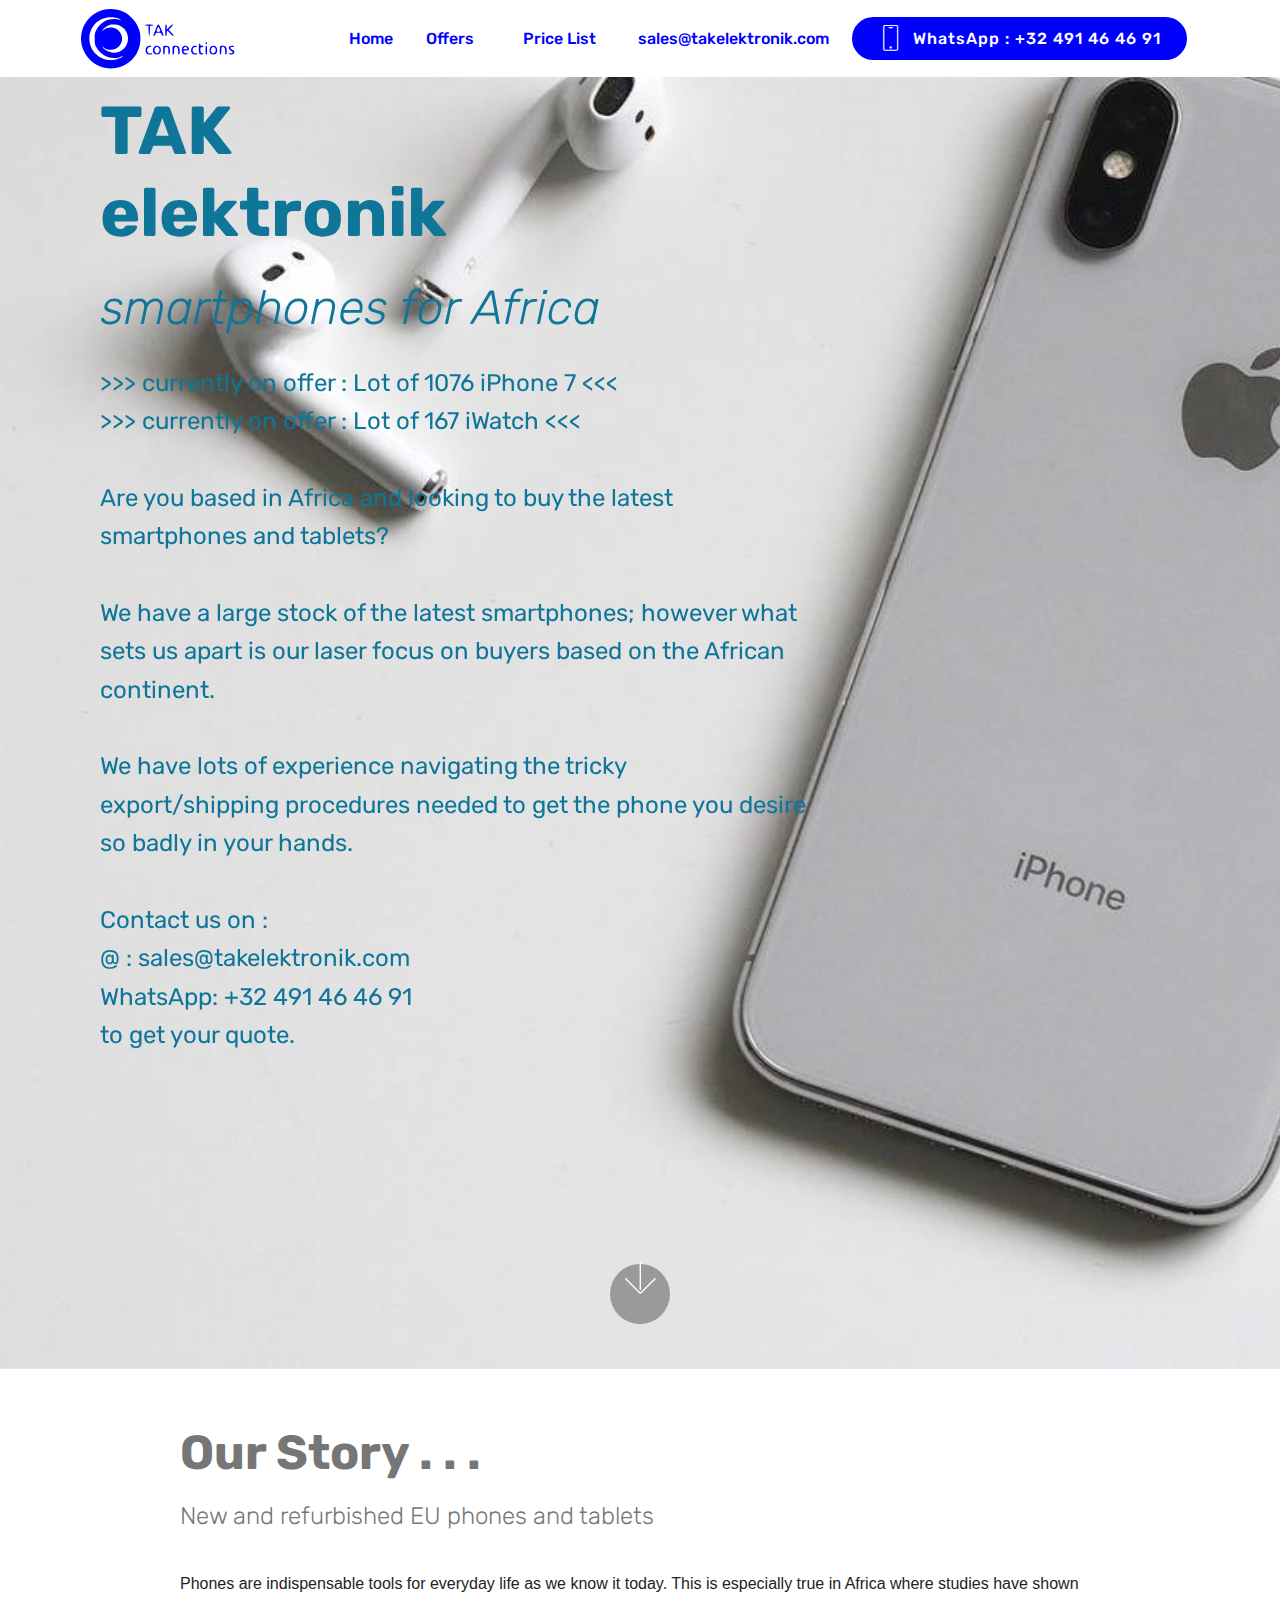
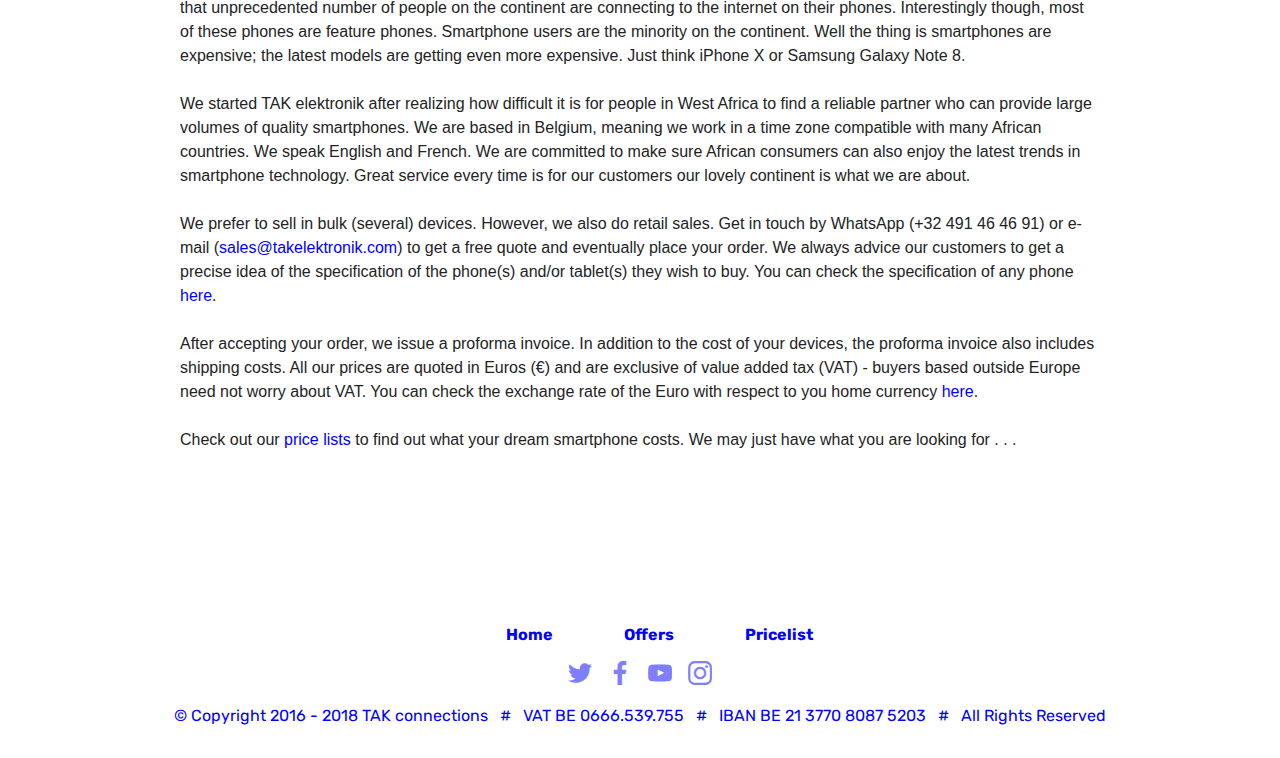
==== commit 4f12ac25: "website upload 12 march 2018" ====
--- a/index.html
+++ b/index.html
@@ -1,14 +1,13 @@
 <!DOCTYPE html>
 <html >
 <head>
-  <!-- Site made with Mobirise Website Builder v4.6.1, https://mobirise.com -->
   <meta charset="UTF-8">
   <meta http-equiv="X-UA-Compatible" content="IE=edge">
   <meta name="generator" content="Mobirise v4.6.1, mobirise.com">
   <meta name="viewport" content="width=device-width, initial-scale=1, minimum-scale=1">
   <link rel="shortcut icon" href="assets/images/logo-tak-2-ready1.svg" type="image/x-icon">
   <meta name="description" content="Latest smartphones for Africa. Are you based in Africa and looking to buy iPhone, Samsung, Sony Ericsson, Huawei, Nokia, and LG smartphones, tablets and accessories. We have inventory of 20,000+ devices. We are based in Belgium so we offer optimal service to buyers around Africa. ">
-  <title>latest iPhone, Samsung for Africa| Belgium| TAK elektronik</title>
+  <title>latest iPhone, Samsung for Africa | TAK elektronik</title>
   <link rel="stylesheet" href="assets/web/assets/mobirise-icons/mobirise-icons.css">
   <link rel="stylesheet" href="assets/tether/tether.min.css">
   <link rel="stylesheet" href="assets/bootstrap/css/bootstrap.min.css">
@@ -18,9 +17,9 @@
   <link rel="stylesheet" href="assets/dropdown/css/style.css">
   <link rel="stylesheet" href="assets/theme/css/style.css">
   <link rel="stylesheet" href="assets/mobirise/css/mbr-additional.css" type="text/css">
-  
-  
-  
+
+
+
 </head>
 <body>
 
@@ -40,7 +39,7 @@
 
   <section class="menu cid-qHg8okD36G" once="menu" id="menu2-0">
 
-    
+
 
     <nav class="navbar navbar-expand beta-menu navbar-dropdown align-items-center navbar-fixed-top navbar-toggleable-sm">
         <button class="navbar-toggler navbar-toggler-right" type="button" data-toggle="collapse" data-target="#navbarSupportedContent" aria-controls="navbarSupportedContent" aria-expanded="false" aria-label="Toggle navigation">
@@ -54,15 +53,15 @@
         <div class="menu-logo">
             <div class="navbar-brand">
                 <span class="navbar-logo">
-                    
+
                         <img src="assets/images/logo-tak-2-ready1.svg" alt="Mobirise" title="" style="height: 3.8rem;">
-                    
+
                 </span>
-                
+
             </div>
         </div>
         <div class="collapse navbar-collapse" id="navbarSupportedContent">
-            <ul class="navbar-nav nav-dropdown" data-app-modern-menu="true"><li class="nav-item"><a class="nav-link link text-primary display-4" href="index.html">&nbsp; &nbsp; &nbsp; &nbsp; &nbsp; &nbsp;Home &nbsp; &nbsp; &nbsp; &nbsp; &nbsp;</a></li><li class="nav-item"><a class="nav-link link text-primary display-4" href="pricelist.html">Price List</a></li>
+            <ul class="navbar-nav nav-dropdown" data-app-modern-menu="true"><li class="nav-item"><a class="nav-link link text-primary display-4" href="index.html">&nbsp; Home&nbsp;</a></li><li class="nav-item"><a class="nav-link link text-primary display-4" href="offers.html">&nbsp; Offers&nbsp;</a></li><li class="nav-item"><a class="nav-link link text-primary display-4" href="page2.html">&nbsp;</a></li><li class="nav-item"><a class="nav-link link text-primary display-4" href="pricelist.html">Price List</a></li>
                 <li class="nav-item"><a class="nav-link link text-primary display-4" href="about_us.html"></a></li><li class="nav-item"><a class="nav-link link text-primary display-4" href="mailto:sales@takelektronik.com">sales@takelektronik.com</a></li></ul>
             <div class="navbar-buttons mbr-section-btn"><a class="btn btn-sm btn-primary display-4" href="index.html">
                     <span class="btn-icon mbri-mobile mbr-iconfont mbr-iconfont-btn">
@@ -71,18 +70,18 @@
     </nav>
 </section>
 
-<section class="engine"><a href="https://mobirise.ws/f">simple web builder</a></section><section class="header9 cid-qHg8LLUEDg mbr-parallax-background" id="header9-1">
+<section class="engine"><a href="https://mobirise.ws/j">how to design own website</a></section><section class="header9 cid-qHg8LLUEDg mbr-parallax-background" id="header9-1">
 
-    
 
-    
+
+
 
     <div class="container">
         <div class="media-container-column mbr-white col-md-8">
             <h1 class="mbr-section-title align-left mbr-bold pb-3 mbr-fonts-style display-1">TAK <br>elektronik</h1>
             <h3 class="mbr-section-subtitle align-left mbr-light pb-3 mbr-fonts-style display-2">smartphones for Africa</h3>
             <p class="mbr-text align-left pb-3 mbr-fonts-style display-5">&gt;&gt;&gt; currently on offer : Lot of 1076 iPhone 7 &lt;&lt;&lt;<br>&gt;&gt;&gt; currently on offer : Lot of 167 iWatch &lt;&lt;&lt;<br><br>Are you based in Africa and looking to buy the latest smartphones and tablets? <br><br>We have a large stock of the latest smartphones; however what sets us apart is our laser focus on buyers based on the African continent. <br><br>We have lots of experience navigating the tricky export/shipping procedures needed to get the phone you desire so badly in your hands.&nbsp;<br><br>Contact us on :<br>@ : sales@takelektronik.com<br>WhatsApp: +32 491 46 46 91<br>to get your quote.<br><br><br><br><br><br></p>
-            
+
         </div>
     </div>
 
@@ -95,19 +94,19 @@
 
 <section class="mbr-section info3 cid-qK2L6fdtP5" id="info3-33">
 
-    
 
-    
+
+
 
     <div class="container">
         <div class="row justify-content-center">
             <div class="media-container-column title col-12 col-md-10">
                 <h2 class="align-left mbr-bold mbr-white pb-3 mbr-fonts-style display-2">Our Story . . .</h2>
                 <h3 class="mbr-section-subtitle align-left mbr-light mbr-white pb-3 mbr-fonts-style display-5">New and refurbished EU phones and tablets</h3>
-                <p class="mbr-text align-left mbr-white mbr-fonts-style display-7"></p><p><a href="https://www.gsmarena.com"></a>Phones are indispensable tools for everyday life as we know it today. This is especially true in Africa where studies have shown that unprecedented number of people on the continent are connecting to the internet on their phones. Interestingly though, most of these phones are feature phones. Smartphone users are the minority on the continent. Well the thing is smartphones are expensive; the latest models are getting even more expensive. Just think iPhone X or Samsung Galaxy Note 8. 
+                <p class="mbr-text align-left mbr-white mbr-fonts-style display-7"></p><p><a href="https://www.gsmarena.com"></a>Phones are indispensable tools for everyday life as we know it today. This is especially true in Africa where studies have shown that unprecedented number of people on the continent are connecting to the internet on their phones. Interestingly though, most of these phones are feature phones. Smartphone users are the minority on the continent. Well the thing is smartphones are expensive; the latest models are getting even more expensive. Just think iPhone X or Samsung Galaxy Note 8.
 <br><br>We started TAK elektronik after realizing how difficult it is for people in West Africa to find a reliable partner who can provide large volumes of quality smartphones. We are based in Belgium, meaning we work in a time zone compatible with many African countries. We speak English and French. We are committed to make sure African consumers can also enjoy the latest trends in smartphone technology. Great service every time is for our customers our lovely continent is what we are about.
 <br>
-<br>We prefer to sell in bulk (several) devices. However, we also do retail sales. Get in touch by WhatsApp (+32 491 46 46 91) or e-mail (<a href="mailto:sales@takelektronik.com">sales@takelektronik.com</a>) to get a free quote and eventually place your order. We always advice our customers to get a precise idea of the specification of the phone(s) and/or tablet(s) they wish to buy. You can check the specification of any phone <a href="https://www.gsmarena.com">here</a>. 
+<br>We prefer to sell in bulk (several) devices. However, we also do retail sales. Get in touch by WhatsApp (+32 491 46 46 91) or e-mail (<a href="mailto:sales@takelektronik.com">sales@takelektronik.com</a>) to get a free quote and eventually place your order. We always advice our customers to get a precise idea of the specification of the phone(s) and/or tablet(s) they wish to buy. You can check the specification of any phone <a href="https://www.gsmarena.com">here</a>.
 <br>
 <br>After accepting your order, we issue a proforma invoice. In addition to the cost of your devices, the proforma invoice also includes shipping costs. All our prices are quoted in Euros (€) and are exclusive of value added tax (VAT) - buyers based outside Europe need not worry about VAT. You can check the exchange rate of the Euro with respect to you home currency <a href="https://www.xe.com">here</a>.
 <br>
@@ -120,29 +119,29 @@
 
 <section once="" class="cid-qICZShfag3" id="footer7-24">
 
-    
 
-    
+
+
 
     <div class="container">
         <div class="media-container-row align-center mbr-white">
             <div class="row row-links">
                 <ul class="foot-menu">
-                    
-                    
-                    
-                    
-                    
-                <li class="foot-menu-item mbr-fonts-style display-4"><strong>&nbsp; &nbsp; &nbsp; &nbsp; &nbsp; &nbsp; &nbsp;<a href="index.html"><b>Home</b></a></strong></li><li class="foot-menu-item mbr-fonts-style display-5"></li><li class="foot-menu-item mbr-fonts-style display-4"><strong>P<a href="price list.html">&nbsp;</a></strong></li><li class="foot-menu-item mbr-fonts-style display-4"><p><a href="pricelist.html"><strong>Price List</strong></a></p></li></ul>
+
+
+
+
+
+                <li class="foot-menu-item mbr-fonts-style display-4"><strong>&nbsp; &nbsp; &nbsp; &nbsp; &nbsp; &nbsp; &nbsp;<a href="index.html"><b>Home</b></a></strong></li><li class="foot-menu-item mbr-fonts-style display-4"><strong>&nbsp; &nbsp; &nbsp; &nbsp; &nbsp; &nbsp; &nbsp;<a href="offers.html"><b>Offers</b></a></strong></li><li class="foot-menu-item mbr-fonts-style display-4"><strong>&nbsp; &nbsp; &nbsp; &nbsp; &nbsp; &nbsp; &nbsp;<a href="pricelist.html"><b>Pricelist</b></a></strong></li></ul>
             </div>
             <div class="row social-row">
                 <div class="social-list align-right pb-2">
-                    
-                    
-                    
-                    
-                    
-                    
+
+
+
+
+
+
                 <div class="soc-item">
                         <a href="index.html" target="_blank">
                             <span class="mbr-iconfont mbr-iconfont-social socicon-twitter socicon" style="color: rgb(0, 0, 255);"></span>
@@ -180,7 +179,7 @@
   <script src="assets/parallax/jarallax.min.js"></script>
   <script src="assets/smoothscroll/smooth-scroll.js"></script>
   <script src="assets/theme/js/script.js"></script>
-  
-  
+
+
 </body>
-</html>+</html>
--- a/assets/mobirise/css/mbr-additional.css
+++ b/assets/mobirise/css/mbr-additional.css
@@ -2379,6 +2379,85 @@
     margin-left: 0 !important;
   }
 }
+.cid-qLsHdSR3wp {
+  padding-top: 90px;
+  padding-bottom: 90px;
+  background-color: #f9f9f9;
+}
+.cid-qLsHdSR3wp .mbr-section-subtitle {
+  color: #767676;
+}
+.cid-qLsHdSR3wp .container-table {
+  margin: 0 auto;
+}
+.cid-qLsHdSR3wp .scroll {
+  overflow-x: auto;
+  padding: 0;
+}
+.cid-qLsHdSR3wp .dataTables_wrapper {
+  display: block;
+}
+.cid-qLsHdSR3wp .dataTables_wrapper .search {
+  margin-bottom: .5rem;
+}
+.cid-qLsHdSR3wp .dataTables_wrapper .table {
+  overflow-x: auto;
+}
+.cid-qLsHdSR3wp table {
+  width: 100% !important;
+  margin-top: 6px;
+  border: 1px solid #cccccc;
+  margin-bottom: 0;
+}
+.cid-qLsHdSR3wp table th {
+  border-top: none;
+  transition: all .2s;
+  border-bottom: none;
+}
+.cid-qLsHdSR3wp table th:hover {
+  background: #cccccc;
+  color: #000000;
+}
+.cid-qLsHdSR3wp table td {
+  border-top: 1px solid #cccccc;
+}
+.cid-qLsHdSR3wp table.table {
+  background: #ffffff;
+}
+.cid-qLsHdSR3wp .dataTables_filter {
+  text-align: right;
+  margin-bottom: .5rem;
+}
+.cid-qLsHdSR3wp .dataTables_filter label {
+  display: inline;
+  white-space: normal !important;
+}
+.cid-qLsHdSR3wp .dataTables_filter input {
+  display: inline;
+  width: auto;
+  margin-left: .5rem;
+  border-radius: 100px;
+  padding-left: 1rem;
+}
+.cid-qLsHdSR3wp .dataTables_info {
+  padding-bottom: 1rem;
+  padding-top: 1rem;
+  white-space: normal !important;
+}
+@media (max-width: 992px) {
+  .cid-qLsHdSR3wp .dataTables_filter {
+    text-align: center;
+  }
+}
+@media (max-width: 350px) {
+  .cid-qLsHdSR3wp .dataTables_filter {
+    text-align: center;
+  }
+  .cid-qLsHdSR3wp .dataTables_filter input {
+    width: 100% !important;
+    margin-left: 0 !important;
+  }
+}
 .cid-qK3nFBRw1e {
   padding-top: 30px;
   padding-bottom: 30px;
@@ -2459,3 +2538,709 @@
   color: #ff3366;
   text-align: right;
 }
+.cid-qLQ2qS1MZT {
+  padding-top: 60px;
+  padding-bottom: 0px;
+  background-color: #ffffff;
+}
+.cid-qLQ2qS1MZT .mbr-section-subtitle {
+  color: #767676;
+}
+.cid-qLPtgt3KPo .navbar {
+  background: #ffffff;
+  transition: none;
+  min-height: 77px;
+  padding: .5rem 0;
+}
+.cid-qLPtgt3KPo .navbar-dropdown.bg-color.transparent.opened {
+  background: #ffffff;
+}
+.cid-qLPtgt3KPo a {
+  font-style: normal;
+}
+.cid-qLPtgt3KPo .nav-item span {
+  padding-right: 0.4em;
+  line-height: 0.5em;
+  vertical-align: text-bottom;
+  position: relative;
+  text-decoration: none;
+}
+.cid-qLPtgt3KPo .nav-item a {
+  display: flex;
+  align-items: center;
+  justify-content: center;
+  padding: 0.7rem 0 !important;
+  margin: 0rem .65rem !important;
+}
+.cid-qLPtgt3KPo .nav-item:focus,
+.cid-qLPtgt3KPo .nav-link:focus {
+  outline: none;
+}
+.cid-qLPtgt3KPo .btn {
+  padding: 0.4rem 1.5rem;
+  display: inline-flex;
+  align-items: center;
+}
+.cid-qLPtgt3KPo .btn .mbr-iconfont {
+  font-size: 1.6rem;
+}
+.cid-qLPtgt3KPo .menu-logo {
+  margin-right: auto;
+}
+.cid-qLPtgt3KPo .menu-logo .navbar-brand {
+  display: flex;
+  margin-left: 5rem;
+  padding: 0;
+  transition: padding .2s;
+  min-height: 3.8rem;
+  align-items: center;
+}
+.cid-qLPtgt3KPo .menu-logo .navbar-brand .navbar-caption-wrap {
+  display: flex;
+  -webkit-align-items: center;
+  align-items: center;
+  word-break: break-word;
+  min-width: 7rem;
+  margin: .3rem 0;
+}
+.cid-qLPtgt3KPo .menu-logo .navbar-brand .navbar-caption-wrap .navbar-caption {
+  line-height: 1.2rem !important;
+  padding-right: 2rem;
+}
+.cid-qLPtgt3KPo .menu-logo .navbar-brand .navbar-logo {
+  font-size: 4rem;
+  transition: font-size 0.25s;
+}
+.cid-qLPtgt3KPo .menu-logo .navbar-brand .navbar-logo img {
+  display: flex;
+}
+.cid-qLPtgt3KPo .menu-logo .navbar-brand .navbar-logo .mbr-iconfont {
+  transition: font-size 0.25s;
+}
+.cid-qLPtgt3KPo .navbar-toggleable-sm .navbar-collapse {
+  justify-content: flex-end;
+  -webkit-justify-content: flex-end;
+  padding-right: 5rem;
+  width: auto;
+}
+.cid-qLPtgt3KPo .navbar-toggleable-sm .navbar-collapse .navbar-nav {
+  flex-wrap: wrap;
+  -webkit-flex-wrap: wrap;
+  padding-left: 0;
+}
+.cid-qLPtgt3KPo .navbar-toggleable-sm .navbar-collapse .navbar-nav .nav-item {
+  -webkit-align-self: center;
+  align-self: center;
+}
+.cid-qLPtgt3KPo .navbar-toggleable-sm .navbar-collapse .navbar-buttons {
+  padding-left: 0;
+  padding-bottom: 0;
+}
+.cid-qLPtgt3KPo .dropdown .dropdown-menu {
+  background: #ffffff;
+  display: none;
+  position: absolute;
+  min-width: 5rem;
+  padding-top: 1.4rem;
+  padding-bottom: 1.4rem;
+  text-align: left;
+}
+.cid-qLPtgt3KPo .dropdown .dropdown-menu .dropdown-item {
+  width: auto;
+  padding: 0.235em 1.5385em 0.235em 1.5385em !important;
+}
+.cid-qLPtgt3KPo .dropdown .dropdown-menu .dropdown-item::after {
+  right: 0.5rem;
+}
+.cid-qLPtgt3KPo .dropdown .dropdown-menu .dropdown-submenu {
+  margin: 0;
+}
+.cid-qLPtgt3KPo .dropdown.open > .dropdown-menu {
+  display: block;
+}
+.cid-qLPtgt3KPo .navbar-toggleable-sm.opened:after {
+  position: absolute;
+  width: 100vw;
+  height: 100vh;
+  content: '';
+  background-color: rgba(0, 0, 0, 0.1);
+  left: 0;
+  bottom: 0;
+  transform: translateY(100%);
+  -webkit-transform: translateY(100%);
+  z-index: 1000;
+}
+.cid-qLPtgt3KPo .navbar.navbar-short {
+  min-height: 60px;
+  transition: all .2s;
+}
+.cid-qLPtgt3KPo .navbar.navbar-short .navbar-toggler-right {
+  top: 20px;
+}
+.cid-qLPtgt3KPo .navbar.navbar-short .navbar-logo a {
+  font-size: 2.5rem !important;
+  line-height: 2.5rem;
+  transition: font-size 0.25s;
+}
+.cid-qLPtgt3KPo .navbar.navbar-short .navbar-logo a .mbr-iconfont {
+  font-size: 2.5rem !important;
+}
+.cid-qLPtgt3KPo .navbar.navbar-short .navbar-logo a img {
+  height: 3rem !important;
+}
+.cid-qLPtgt3KPo .navbar.navbar-short .navbar-brand {
+  min-height: 3rem;
+}
+.cid-qLPtgt3KPo button.navbar-toggler {
+  width: 31px;
+  height: 18px;
+  cursor: pointer;
+  transition: all .2s;
+  top: 1.5rem;
+  right: 1rem;
+}
+.cid-qLPtgt3KPo button.navbar-toggler:focus {
+  outline: none;
+}
+.cid-qLPtgt3KPo button.navbar-toggler .hamburger span {
+  position: absolute;
+  right: 0;
+  width: 30px;
+  height: 2px;
+  border-right: 5px;
+  background-color: #333333;
+}
+.cid-qLPtgt3KPo button.navbar-toggler .hamburger span:nth-child(1) {
+  top: 0;
+  transition: all .2s;
+}
+.cid-qLPtgt3KPo button.navbar-toggler .hamburger span:nth-child(2) {
+  top: 8px;
+  transition: all .15s;
+}
+.cid-qLPtgt3KPo button.navbar-toggler .hamburger span:nth-child(3) {
+  top: 8px;
+  transition: all .15s;
+}
+.cid-qLPtgt3KPo button.navbar-toggler .hamburger span:nth-child(4) {
+  top: 16px;
+  transition: all .2s;
+}
+.cid-qLPtgt3KPo nav.opened .hamburger span:nth-child(1) {
+  top: 8px;
+  width: 0;
+  opacity: 0;
+  right: 50%;
+  transition: all .2s;
+}
+.cid-qLPtgt3KPo nav.opened .hamburger span:nth-child(2) {
+  -webkit-transform: rotate(45deg);
+  transform: rotate(45deg);
+  transition: all .25s;
+}
+.cid-qLPtgt3KPo nav.opened .hamburger span:nth-child(3) {
+  -webkit-transform: rotate(-45deg);
+  transform: rotate(-45deg);
+  transition: all .25s;
+}
+.cid-qLPtgt3KPo nav.opened .hamburger span:nth-child(4) {
+  top: 8px;
+  width: 0;
+  opacity: 0;
+  right: 50%;
+  transition: all .2s;
+}
+.cid-qLPtgt3KPo .collapsed.navbar-expand {
+  flex-direction: column;
+}
+.cid-qLPtgt3KPo .collapsed .btn {
+  display: flex;
+}
+.cid-qLPtgt3KPo .collapsed .navbar-collapse {
+  display: none !important;
+  padding-right: 0 !important;
+}
+.cid-qLPtgt3KPo .collapsed .navbar-collapse.collapsing,
+.cid-qLPtgt3KPo .collapsed .navbar-collapse.show {
+  display: block !important;
+}
+.cid-qLPtgt3KPo .collapsed .navbar-collapse.collapsing .navbar-nav,
+.cid-qLPtgt3KPo .collapsed .navbar-collapse.show .navbar-nav {
+  display: block;
+  text-align: center;
+}
+.cid-qLPtgt3KPo .collapsed .navbar-collapse.collapsing .navbar-nav .nav-item,
+.cid-qLPtgt3KPo .collapsed .navbar-collapse.show .navbar-nav .nav-item {
+  clear: both;
+}
+.cid-qLPtgt3KPo .collapsed .navbar-collapse.collapsing .navbar-buttons,
+.cid-qLPtgt3KPo .collapsed .navbar-collapse.show .navbar-buttons {
+  text-align: center;
+}
+.cid-qLPtgt3KPo .collapsed .navbar-collapse.collapsing .navbar-buttons:last-child,
+.cid-qLPtgt3KPo .collapsed .navbar-collapse.show .navbar-buttons:last-child {
+  margin-bottom: 1rem;
+}
+.cid-qLPtgt3KPo .collapsed button.navbar-toggler {
+  display: block;
+}
+.cid-qLPtgt3KPo .collapsed .navbar-brand {
+  margin-left: 1rem !important;
+}
+.cid-qLPtgt3KPo .collapsed .navbar-toggleable-sm {
+  flex-direction: column;
+  -webkit-flex-direction: column;
+}
+.cid-qLPtgt3KPo .collapsed .dropdown .dropdown-menu {
+  width: 100%;
+  text-align: center;
+  position: relative;
+  opacity: 0;
+  display: block;
+  height: 0;
+  visibility: hidden;
+  padding: 0;
+  transition-duration: .5s;
+  transition-property: opacity,padding,height;
+}
+.cid-qLPtgt3KPo .collapsed .dropdown.open > .dropdown-menu {
+  position: relative;
+  opacity: 1;
+  height: auto;
+  padding: 1.4rem 0;
+  visibility: visible;
+}
+.cid-qLPtgt3KPo .collapsed .dropdown .dropdown-submenu {
+  left: 0;
+  text-align: center;
+  width: 100%;
+}
+.cid-qLPtgt3KPo .collapsed .dropdown .dropdown-toggle[data-toggle="dropdown-submenu"]::after {
+  margin-top: 0;
+  position: inherit;
+  right: 0;
+  top: 50%;
+  display: inline-block;
+  width: 0;
+  height: 0;
+  margin-left: .3em;
+  vertical-align: middle;
+  content: "";
+  border-top: .30em solid;
+  border-right: .30em solid transparent;
+  border-left: .30em solid transparent;
+}
+@media (max-width: 991px) {
+  .cid-qLPtgt3KPo.navbar-expand {
+    flex-direction: column;
+  }
+  .cid-qLPtgt3KPo img {
+    height: 3.8rem !important;
+  }
+  .cid-qLPtgt3KPo .btn {
+    display: flex;
+  }
+  .cid-qLPtgt3KPo button.navbar-toggler {
+    display: block;
+  }
+  .cid-qLPtgt3KPo .navbar-brand {
+    margin-left: 1rem !important;
+  }
+  .cid-qLPtgt3KPo .navbar-toggleable-sm {
+    flex-direction: column;
+    -webkit-flex-direction: column;
+  }
+  .cid-qLPtgt3KPo .navbar-collapse {
+    display: none !important;
+    padding-right: 0 !important;
+  }
+  .cid-qLPtgt3KPo .navbar-collapse.collapsing,
+  .cid-qLPtgt3KPo .navbar-collapse.show {
+    display: block !important;
+  }
+  .cid-qLPtgt3KPo .navbar-collapse.collapsing .navbar-nav,
+  .cid-qLPtgt3KPo .navbar-collapse.show .navbar-nav {
+    display: block;
+    text-align: center;
+  }
+  .cid-qLPtgt3KPo .navbar-collapse.collapsing .navbar-nav .nav-item,
+  .cid-qLPtgt3KPo .navbar-collapse.show .navbar-nav .nav-item {
+    clear: both;
+  }
+  .cid-qLPtgt3KPo .navbar-collapse.collapsing .navbar-buttons,
+  .cid-qLPtgt3KPo .navbar-collapse.show .navbar-buttons {
+    text-align: center;
+  }
+  .cid-qLPtgt3KPo .navbar-collapse.collapsing .navbar-buttons:last-child,
+  .cid-qLPtgt3KPo .navbar-collapse.show .navbar-buttons:last-child {
+    margin-bottom: 1rem;
+  }
+  .cid-qLPtgt3KPo .dropdown .dropdown-menu {
+    width: 100%;
+    text-align: center;
+    position: relative;
+    opacity: 0;
+    display: block;
+    height: 0;
+    visibility: hidden;
+    padding: 0;
+    transition-duration: .5s;
+    transition-property: opacity,padding,height;
+  }
+  .cid-qLPtgt3KPo .dropdown.open > .dropdown-menu {
+    position: relative;
+    opacity: 1;
+    height: auto;
+    padding: 1.4rem 0;
+    visibility: visible;
+  }
+  .cid-qLPtgt3KPo .dropdown .dropdown-submenu {
+    left: 0;
+    text-align: center;
+    width: 100%;
+  }
+  .cid-qLPtgt3KPo .dropdown .dropdown-toggle[data-toggle="dropdown-submenu"]::after {
+    margin-top: 0;
+    position: inherit;
+    right: 0;
+    top: 50%;
+    display: inline-block;
+    width: 0;
+    height: 0;
+    margin-left: .3em;
+    vertical-align: middle;
+    content: "";
+    border-top: .30em solid;
+    border-right: .30em solid transparent;
+    border-left: .30em solid transparent;
+  }
+}
+@media (min-width: 767px) {
+  .cid-qLPtgt3KPo .menu-logo {
+    flex-shrink: 0;
+  }
+}
+.cid-qLPtgt3KPo .navbar-collapse {
+  flex-basis: auto;
+}
+.cid-qLPtgt3KPo .nav-link:hover,
+.cid-qLPtgt3KPo .dropdown-item:hover {
+  color: #767676 !important;
+}
+.cid-qLPDeRdHmZ .modal-body .close {
+  background: #1b1b1b;
+}
+.cid-qLPDeRdHmZ .modal-body .close span {
+  font-style: normal;
+}
+.cid-qLPDeRdHmZ .carousel-inner > .active,
+.cid-qLPDeRdHmZ .carousel-inner > .next,
+.cid-qLPDeRdHmZ .carousel-inner > .prev {
+  display: table;
+}
+.cid-qLPDeRdHmZ .carousel-control .icon-next,
+.cid-qLPDeRdHmZ .carousel-control .icon-prev {
+  margin-top: -18px;
+  font-size: 40px;
+  line-height: 27px;
+}
+.cid-qLPDeRdHmZ .carousel-control:hover {
+  background: #1b1b1b;
+  color: #fff;
+  opacity: 1;
+}
+@media (max-width: 767px) {
+  .cid-qLPDeRdHmZ .container .carousel-control {
+    margin-bottom: 0;
+  }
+}
+.cid-qLPDeRdHmZ .boxed-slider {
+  position: relative;
+  padding: 93px 0;
+}
+.cid-qLPDeRdHmZ .boxed-slider > div {
+  position: relative;
+}
+.cid-qLPDeRdHmZ .container img {
+  width: 100%;
+}
+.cid-qLPDeRdHmZ .container img + .row {
+  position: absolute;
+  top: 50%;
+  left: 0;
+  right: 0;
+  -webkit-transform: translateY(-50%);
+  -moz-transform: translateY(-50%);
+  transform: translateY(-50%);
+  z-index: 2;
+}
+.cid-qLPDeRdHmZ .mbr-section {
+  padding: 0;
+  background-attachment: scroll;
+}
+.cid-qLPDeRdHmZ .mbr-table-cell {
+  padding: 0;
+}
+.cid-qLPDeRdHmZ .container .carousel-indicators {
+  margin-bottom: 3px;
+}
+.cid-qLPDeRdHmZ .carousel-caption {
+  top: 50%;
+  right: 0;
+  bottom: auto;
+  left: 0;
+  display: flex;
+  align-items: center;
+  -webkit-transform: translateY(-50%);
+  transform: translateY(-50%);
+}
+.cid-qLPDeRdHmZ .mbr-overlay {
+  z-index: 1;
+}
+.cid-qLPDeRdHmZ .container-slide.container {
+  min-width: 100%;
+  min-height: 100vh;
+  padding: 0;
+}
+.cid-qLPDeRdHmZ .carousel-item {
+  background-position: 50% 50%;
+  background-repeat: no-repeat;
+  background-size: cover;
+  -o-transition: -o-transform 0.6s ease-in-out;
+  -webkit-transition: -webkit-transform 0.6s ease-in-out;
+  transition: transform 0.6s ease-in-out, -webkit-transform 0.6s ease-in-out, -o-transform 0.6s ease-in-out;
+  -webkit-backface-visibility: hidden;
+  backface-visibility: hidden;
+  -webkit-perspective: 1000px;
+  perspective: 1000px;
+}
+@media (max-width: 576px) {
+  .cid-qLPDeRdHmZ .carousel-item .container {
+    width: 100%;
+  }
+}
+.cid-qLPDeRdHmZ .carousel-item-next.carousel-item-left,
+.cid-qLPDeRdHmZ .carousel-item-prev.carousel-item-right {
+  -webkit-transform: translate3d(0, 0, 0);
+  transform: translate3d(0, 0, 0);
+}
+.cid-qLPDeRdHmZ .active.carousel-item-right,
+.cid-qLPDeRdHmZ .carousel-item-next {
+  -webkit-transform: translate3d(100%, 0, 0);
+  transform: translate3d(100%, 0, 0);
+}
+.cid-qLPDeRdHmZ .active.carousel-item-left,
+.cid-qLPDeRdHmZ .carousel-item-prev {
+  -webkit-transform: translate3d(-100%, 0, 0);
+  transform: translate3d(-100%, 0, 0);
+}
+.cid-qLPDeRdHmZ .mbr-slider .carousel-control {
+  top: 50%;
+  width: 70px;
+  height: 70px;
+  margin-top: -1.5rem;
+  font-size: 35px;
+  background-color: rgba(0, 0, 0, 0.5);
+  border: 2px solid #fff;
+  border-radius: 50%;
+  transition: all .3s;
+}
+.cid-qLPDeRdHmZ .mbr-slider .carousel-control.carousel-control-prev {
+  left: 0;
+  margin-left: 2.5rem;
+}
+.cid-qLPDeRdHmZ .mbr-slider .carousel-control.carousel-control-next {
+  right: 0;
+  margin-right: 2.5rem;
+}
+.cid-qLPDeRdHmZ .mbr-slider .carousel-control .mbr-iconfont {
+  font-size: 2rem;
+}
+@media (max-width: 767px) {
+  .cid-qLPDeRdHmZ .mbr-slider .carousel-control {
+    top: auto;
+    bottom: 1rem;
+  }
+}
+.cid-qLPDeRdHmZ .mbr-slider .carousel-indicators {
+  position: absolute;
+  bottom: 0;
+  margin-bottom: 1.5rem !important;
+}
+.cid-qLPDeRdHmZ .mbr-slider .carousel-indicators li {
+  max-width: 20px;
+  width: 20px;
+  height: 20px;
+  max-height: 20px;
+  margin: 3px;
+  background-color: rgba(0, 0, 0, 0.5);
+  border: 2px solid #fff;
+  border-radius: 50%;
+  opacity: .5;
+  transition: all .3s;
+}
+.cid-qLPDeRdHmZ .mbr-slider .carousel-indicators li.active,
+.cid-qLPDeRdHmZ .mbr-slider .carousel-indicators li:hover {
+  opacity: .9;
+}
+.cid-qLPDeRdHmZ .mbr-slider .carousel-indicators li::after,
+.cid-qLPDeRdHmZ .mbr-slider .carousel-indicators li::before {
+  content: none;
+}
+.cid-qLPDeRdHmZ .mbr-slider .carousel-indicators.ie-fix {
+  left: 50%;
+  display: block;
+  width: 60%;
+  margin-left: -30%;
+  text-align: center;
+}
+@media (max-width: 576px) {
+  .cid-qLPDeRdHmZ .mbr-slider .carousel-indicators {
+    display: none !important;
+  }
+}
+.cid-qLPDeRdHmZ .mbr-slider > .container img {
+  width: 100%;
+}
+.cid-qLPDeRdHmZ .mbr-slider > .container img + .row {
+  position: absolute;
+  top: 50%;
+  right: 0;
+  left: 0;
+  z-index: 2;
+  -moz-transform: translateY(-50%);
+  -webkit-transform: translateY(-50%);
+  transform: translateY(-50%);
+}
+.cid-qLPDeRdHmZ .mbr-slider > .container .carousel-indicators {
+  margin-bottom: 3px;
+}
+@media (max-width: 576px) {
+  .cid-qLPDeRdHmZ .mbr-slider > .container .carousel-control {
+    margin-bottom: 0;
+  }
+}
+.cid-qLPDeRdHmZ .mbr-slider .mbr-section {
+  padding: 0;
+  background-attachment: scroll;
+}
+.cid-qLPDeRdHmZ .mbr-slider .mbr-table-cell {
+  padding: 0;
+}
+.cid-qLPDeRdHmZ .carousel-item .container.container-slide {
+  position: initial;
+  width: auto;
+  min-height: 0;
+}
+.cid-qLPDeRdHmZ .full-screen .slider-fullscreen-image {
+  min-height: 100vh;
+  background-repeat: no-repeat;
+  background-position: 50% 50%;
+  background-size: cover;
+}
+.cid-qLPDeRdHmZ .full-screen .slider-fullscreen-image.active {
+  display: -o-flex;
+}
+.cid-qLPDeRdHmZ .full-screen .container {
+  width: auto;
+  padding-right: 0;
+  padding-left: 0;
+}
+.cid-qLPDeRdHmZ .full-screen .carousel-item .container.container-slide {
+  width: 100%;
+  min-height: 100vh;
+  padding: 0;
+}
+.cid-qLPDeRdHmZ .full-screen .carousel-item .container.container-slide img {
+  display: none;
+}
+.cid-qLPDeRdHmZ .mbr-background-video-preview {
+  position: absolute;
+  top: 0;
+  right: 0;
+  bottom: 0;
+  left: 0;
+}
+.cid-qLPDeRdHmZ .mbr-overlay ~ .container-slide {
+  z-index: auto;
+}
+.cid-qLPtguLCNi {
+  padding-top: 30px;
+  padding-bottom: 30px;
+  background-color: #ffffff;
+}
+.cid-qLPtguLCNi .row-links {
+  width: 100%;
+  justify-content: center;
+}
+.cid-qLPtguLCNi .social-row {
+  width: 100%;
+  justify-content: center;
+}
+.cid-qLPtguLCNi .media-container-row {
+  flex-direction: column;
+  justify-content: center;
+  align-items: center;
+}
+.cid-qLPtguLCNi .media-container-row .foot-menu {
+  list-style: none;
+  display: flex;
+  justify-content: center;
+  flex-wrap: wrap;
+  padding: 0;
+  margin-bottom: 0;
+}
+.cid-qLPtguLCNi .media-container-row .foot-menu li {
+  padding: 0 1rem 1rem 1rem;
+}
+.cid-qLPtguLCNi .media-container-row .foot-menu li p {
+  margin: 0;
+}
+.cid-qLPtguLCNi .media-container-row .social-list {
+  padding-left: 0;
+  margin-bottom: 0;
+  list-style: none;
+  display: flex;
+  flex-wrap: wrap;
+  justify-content: flex-end;
+  -webkit-justify-content: flex-end;
+}
+.cid-qLPtguLCNi .media-container-row .social-list .mbr-iconfont-social {
+  font-size: 1.5rem;
+  color: #ffffff;
+}
+.cid-qLPtguLCNi .media-container-row .social-list .soc-item {
+  margin: 0 .5rem;
+}
+.cid-qLPtguLCNi .media-container-row .social-list a {
+  margin: 0;
+  opacity: .5;
+  -webkit-transition: .2s linear;
+  transition: .2s linear;
+}
+.cid-qLPtguLCNi .media-container-row .social-list a:hover {
+  opacity: 1;
+}
+@media (max-width: 767px) {
+  .cid-qLPtguLCNi .media-container-row .social-list {
+    justify-content: center;
+    -webkit-justify-content: center;
+  }
+}
+.cid-qLPtguLCNi .media-container-row .row-copirayt {
+  word-break: break-word;
+  width: 100%;
+}
+.cid-qLPtguLCNi .media-container-row .row-copirayt p {
+  width: 100%;
+}
+.cid-qLPtguLCNi foot-menu-item B {
+  color: #0000ff;
+}
+.cid-qLPtguLCNi .media-container-row .mbr-text {
+  color: #0000ff;
+}
+.cid-qLPtguLCNi foot-menu-item {
+  color: #ff3366;
+  text-align: right;
+}
